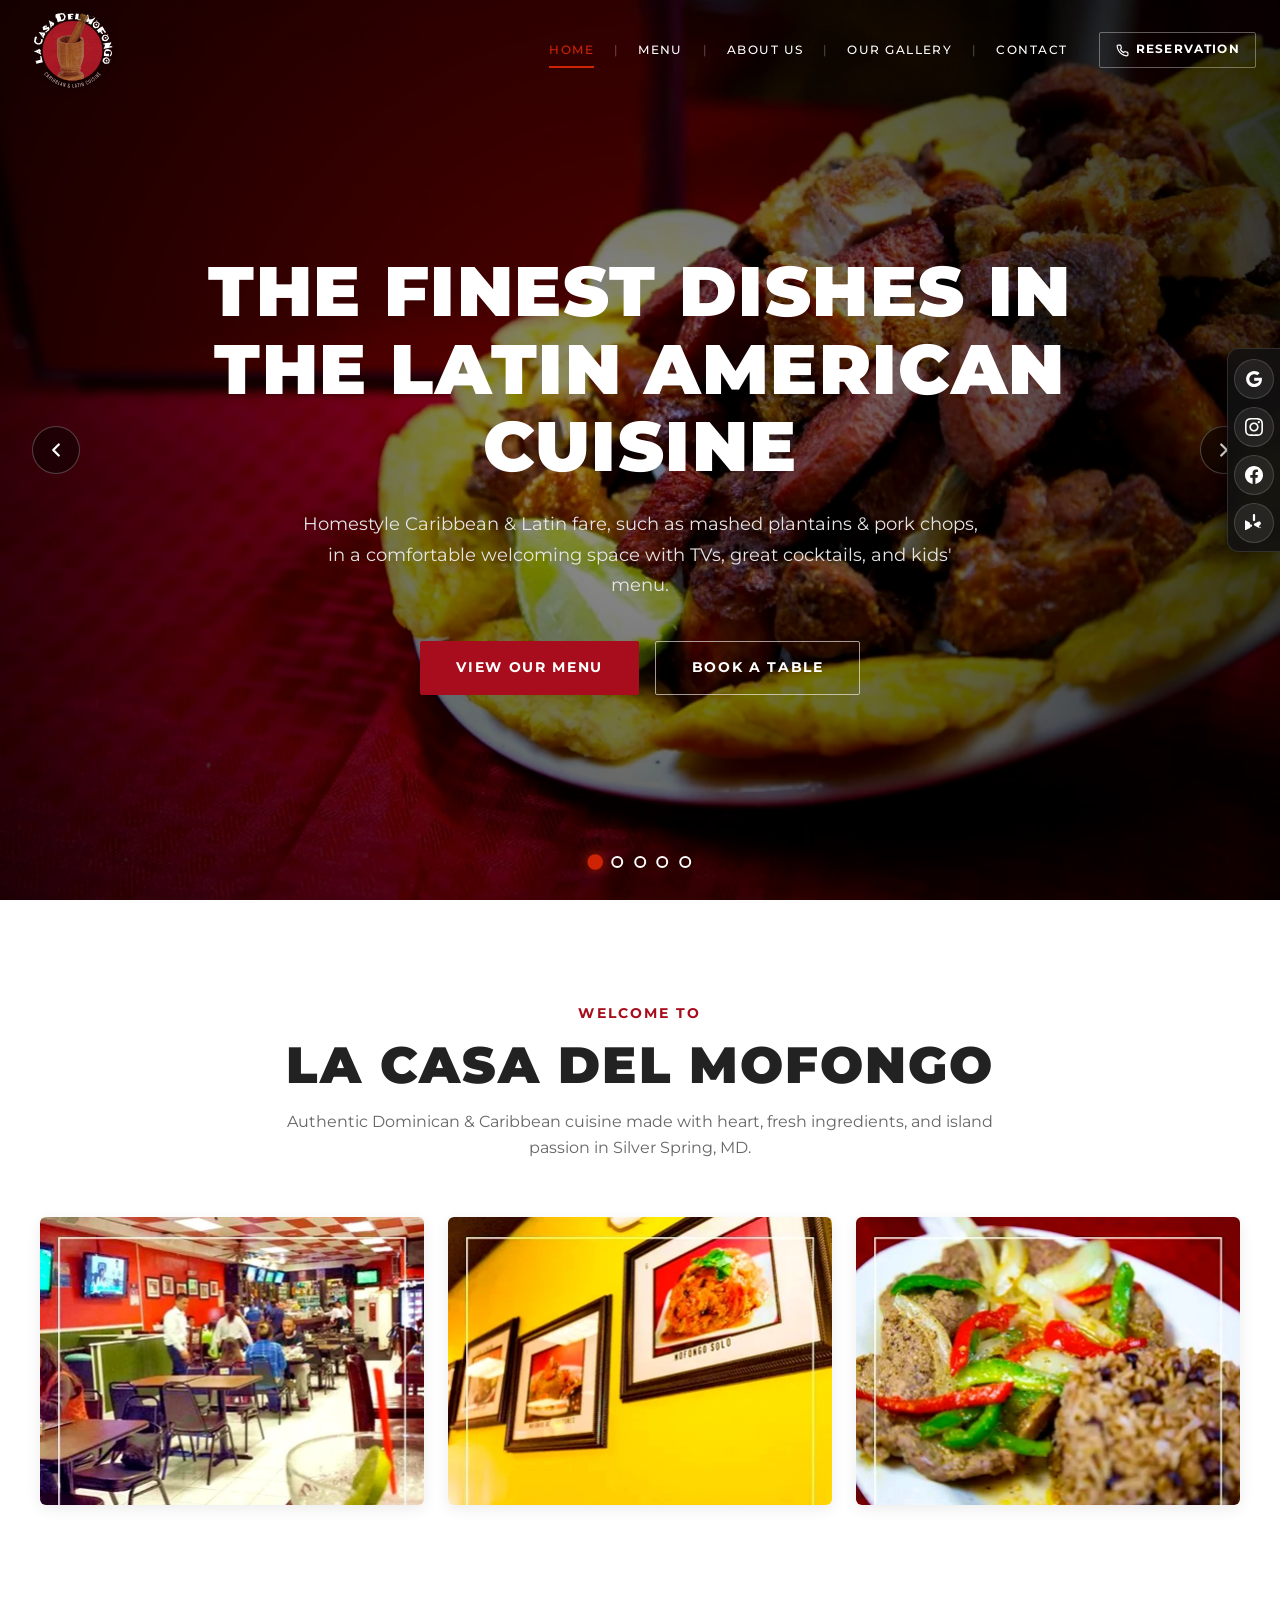
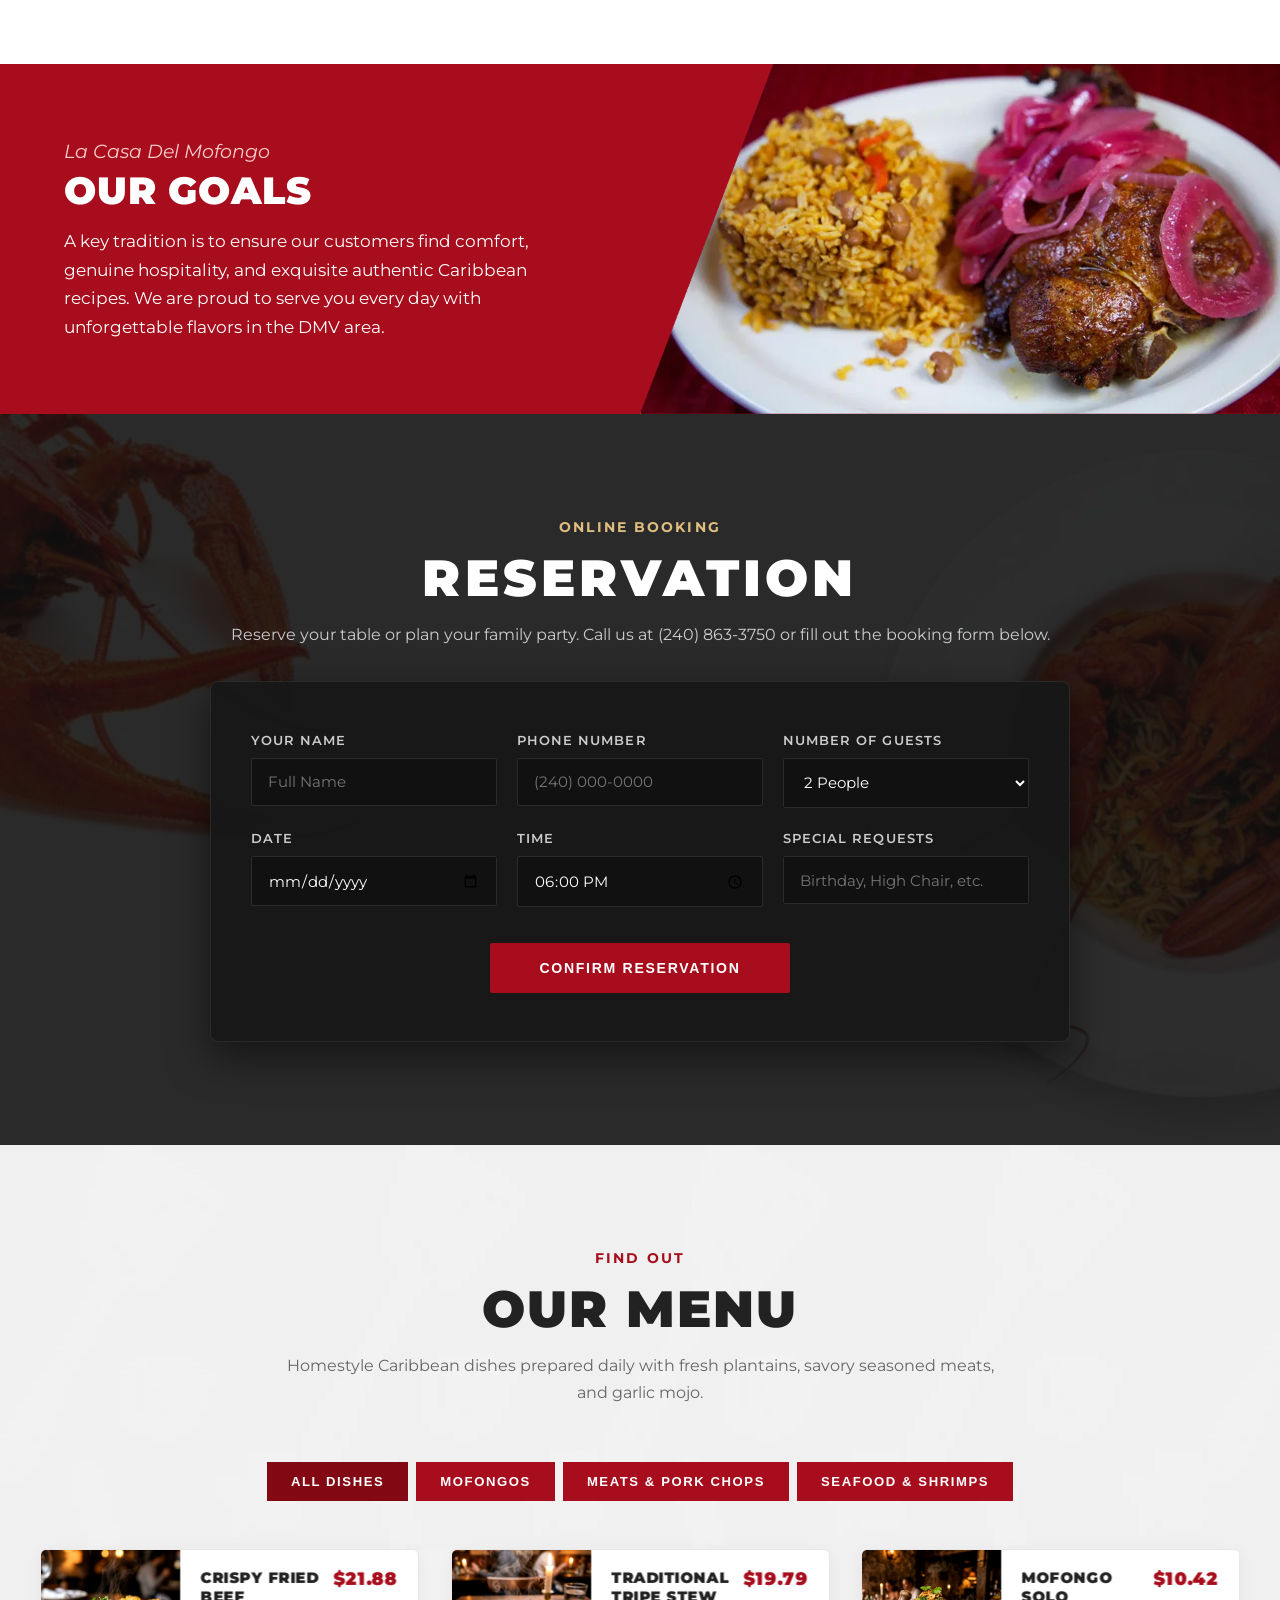
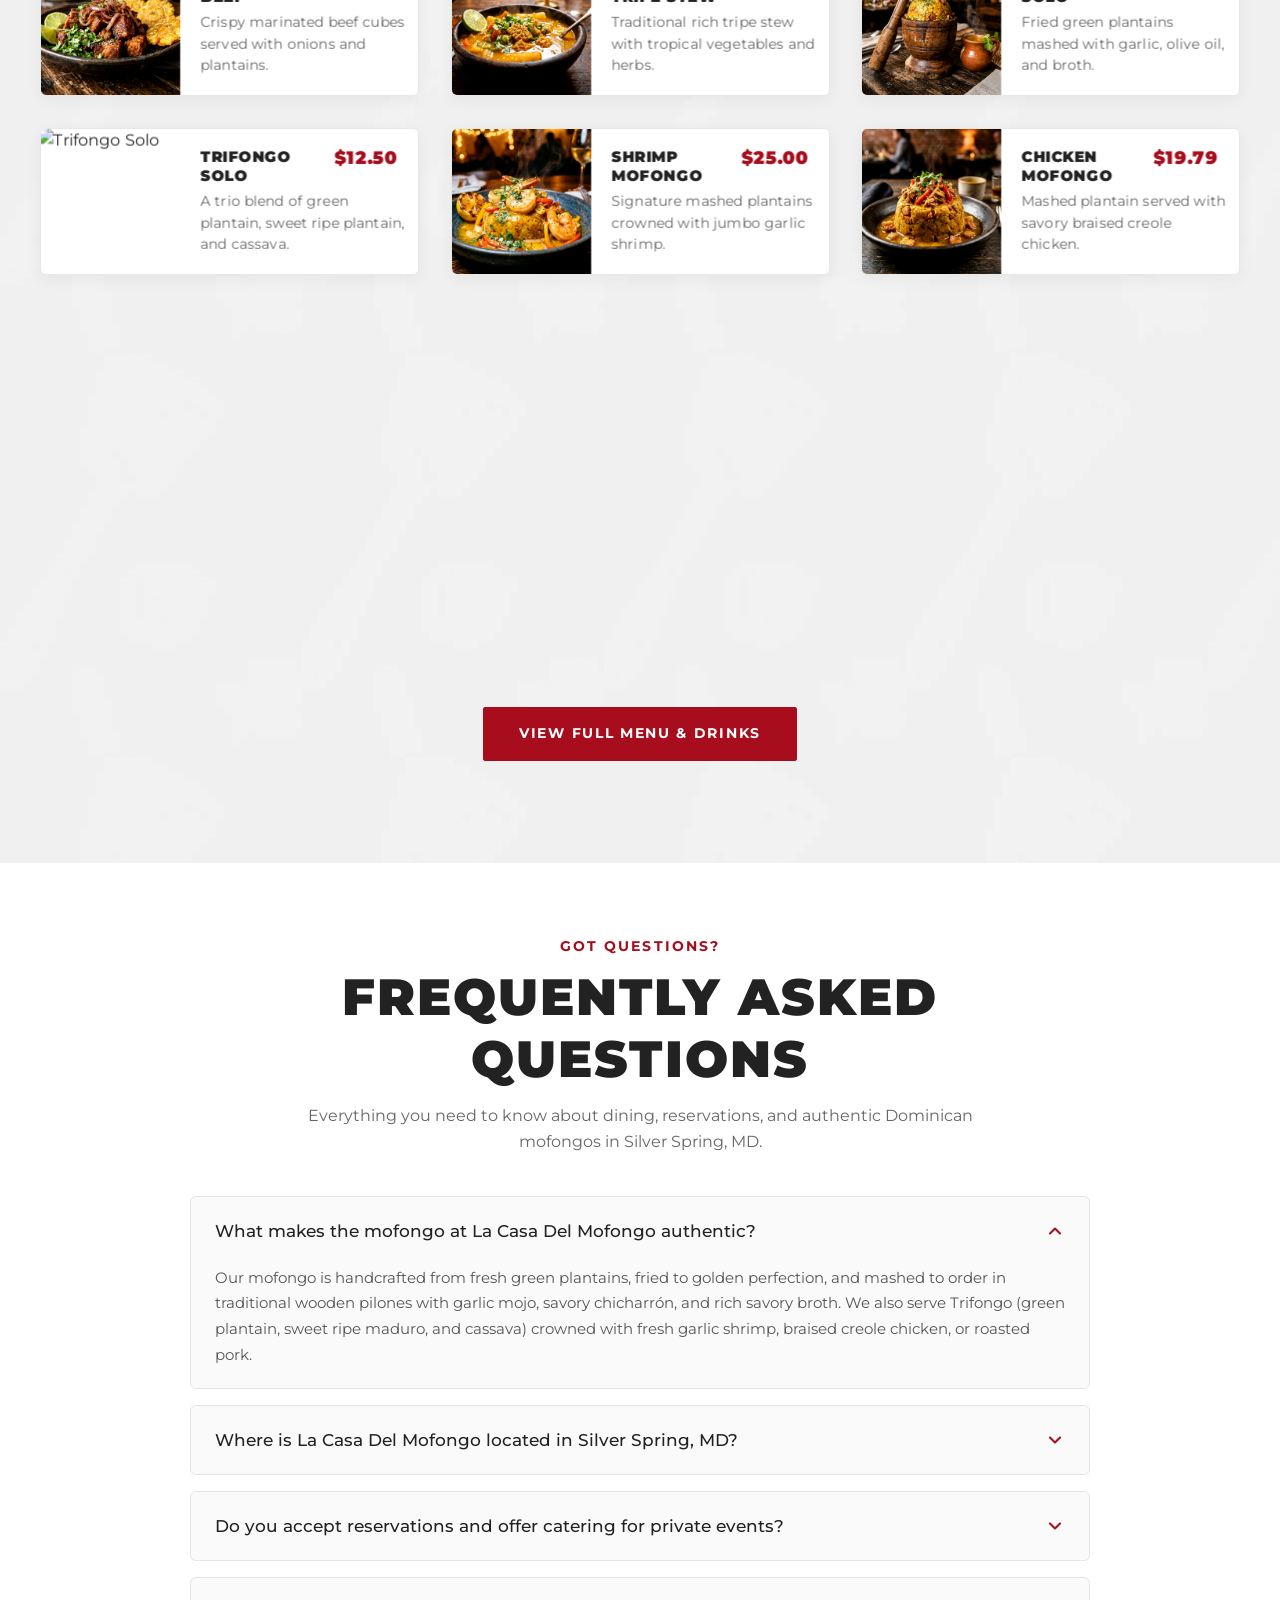
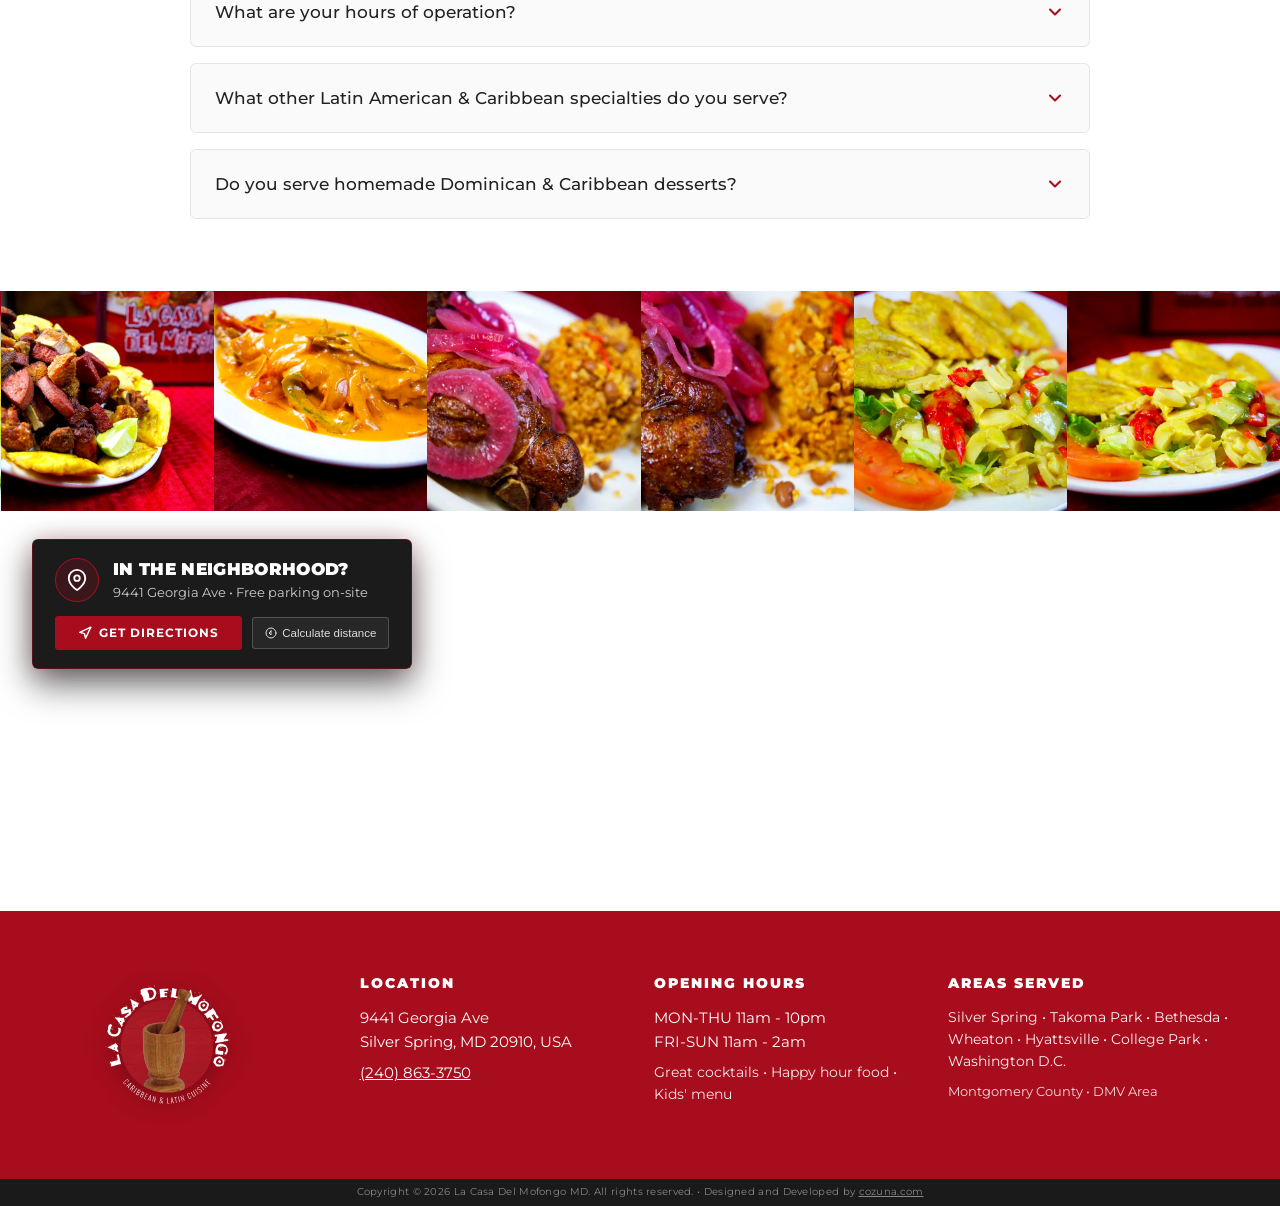
==== index.html @ 6bb3aa10 "feat(forms): configure mofongomd@gmail.com securely on serverless backend without exposing in public" ====
<!DOCTYPE html>
<html lang="en">
<head>
  <meta charset="UTF-8">
  <meta name="viewport" content="width=device-width, initial-scale=1.0">
  <title>La Casa Del Mofongo | Authentic Dominican Food in Silver Spring MD</title>
  <meta name="description" content="Savor authentic Dominican mofongos, savory meats, and tropical cocktails at La Casa Del Mofongo in Silver Spring, MD. Call (240) 863-3750 for reservations & takeout!">
    <link rel="alternate" hreflang="en" href="https://lacasadelmofongomd.net/">
  <link rel="alternate" hreflang="es" href="https://lacasadelmofongomd.net/es/index.html">
  <link rel="alternate" hreflang="x-default" href="https://lacasadelmofongomd.net/">
  <link rel="canonical" href="https://lacasadelmofongomd.net/">

  <!-- Open Graph / Social -->
  <meta property="og:type" content="restaurant">
  <meta property="og:url" content="https://lacasadelmofongomd.net/">
  <meta property="og:title" content="La Casa Del Mofongo | Authentic Dominican Food in Silver Spring MD">
  <meta property="og:description" content="Experience homestyle Caribbean & Dominican cuisine in Silver Spring, MD. Handcrafted mofongos, happy hour drinks, and family platters.">
  <meta property="og:image" content="https://lacasadelmofongomd.net/assets/images/og-logo.jpg?v=2">
  <meta property="og:image:width" content="1200">
  <meta property="og:image:height" content="630">
  <meta property="og:image:alt" content="La Casa Del Mofongo Logo">
  <meta property="og:locale" content="en_US">

  <!-- Twitter Card -->
  <meta name="twitter:card" content="summary_large_image">
  <meta name="twitter:title" content="La Casa Del Mofongo | Silver Spring MD">
  <meta name="twitter:description" content="Authentic Dominican mofongo, Caribbean recipes, and tropical cocktails in Silver Spring, Maryland.">
  <meta name="twitter:image" content="https://lacasadelmofongomd.net/assets/images/og-logo.jpg?v=2">

  <!-- Structured Data JSON-LD (AEO & Local Schema) -->
  <script type="application/ld+json">
  {
    "@context": "https://schema.org",
    "@type": ["Restaurant", "FoodEstablishment"],
    "@id": "https://lacasadelmofongomd.net/#restaurant",
    "name": "La Casa Del Mofongo",
    "alternateName": "La Casa Del Mofongo MD",
    "url": "https://lacasadelmofongomd.net",
    "logo": "https://lacasadelmofongomd.net/assets/images/logo.svg",
    "image": [
      "https://lacasadelmofongomd.net/assets/images/MainPlato.webp?v=6",
      "https://lacasadelmofongomd.net/assets/images/Plato3.webp?v=6"
    ],
    "description": "Authentic Dominican, Caribbean, and Salvadoran restaurant in Silver Spring, MD. Famous for handcrafted mofongos, trifongo, roasted meats, seafood, and tropical cocktails.",
    "servesCuisine": [
      "Dominican",
      "Caribbean",
      "Latin American",
      "Salvadoran"
    ],
    "priceRange": "$$",
    "telephone": "+1-240-863-3750",
    "address": {
      "@type": "PostalAddress",
      "streetAddress": "9441 Georgia Ave",
      "addressLocality": "Silver Spring",
      "addressRegion": "MD",
      "postalCode": "20910",
      "addressCountry": "US"
    },
    "geo": {
      "@type": "GeoCoordinates",
      "latitude": 39.0095285,
      "longitude": -77.0402504
    },
    "hasMap": "https://maps.google.com/?q=9441+Georgia+Ave+Silver+Spring+MD+20910",
    "menu": "https://lacasadelmofongomd.net/menu.html",
    "sameAs": [
      "https://maps.google.com/?cid=12792611894982025178",
      "https://www.google.com/maps/place/La+Casa+Del+Mofongo/@39.0095285,-77.0402504,17z",
      "https://www.yelp.com/biz/la-casa-del-mofongo-silver-spring",
      "https://www.facebook.com/lacasadelmofongomd",
      "https://www.instagram.com/lacasadelmofongomd"
    ],
    "acceptsReservations": "True",
    "areaServed": ["Silver Spring", "Takoma Park", "Bethesda", "Wheaton", "Hyattsville", "College Park", "Washington D.C.", "Montgomery County"],
    "openingHoursSpecification": [
      {
        "@type": "OpeningHoursSpecification",
        "dayOfWeek": ["Monday", "Tuesday", "Wednesday", "Thursday"],
        "opens": "11:00",
        "closes": "22:00"
      },
      {
        "@type": "OpeningHoursSpecification",
        "dayOfWeek": ["Friday", "Saturday", "Sunday"],
        "opens": "11:00",
        "closes": "02:00"
      }
    ]
  }
  </script>

  <!-- FAQPage Schema for Answer Engine Optimization (Google AI & Voice Search) -->
  <script type="application/ld+json">
  {
    "@context": "https://schema.org",
    "@type": "FAQPage",
    "mainEntity": [
      {
        "@type": "Question",
        "name": "What makes the mofongo at La Casa Del Mofongo authentic?",
        "acceptedAnswer": {
          "@type": "Answer",
          "text": "Our mofongo is handcrafted from fresh green plantains, fried to golden perfection, and mashed to order in traditional wooden pilones with garlic mojo, savory chicharrón, and rich savory broth. We also serve Trifongo (green plantain, sweet ripe maduro, and cassava) crowned with fresh garlic shrimp, braised creole chicken, or roasted pork."
        }
      },
      {
        "@type": "Question",
        "name": "Where is La Casa Del Mofongo located in Silver Spring, MD?",
        "acceptedAnswer": {
          "@type": "Answer",
          "text": "We are conveniently located at 9441 Georgia Ave, Silver Spring, MD 20910, easily accessible from the Capital Beltway (I-495), Downtown Silver Spring, Wheaton, and Washington D.C. Free customer parking is available."
        }
      },
      {
        "@type": "Question",
        "name": "Do you accept reservations and offer catering for private events?",
        "acceptedAnswer": {
          "@type": "Answer",
          "text": "Yes! We welcome table reservations, walk-ins, birthday celebrations, and family gatherings. For parties of 5 or more or birthday combo packages, call us directly at (240) 863-3750. We also provide full party platters and catering across Montgomery County and the DMV area."
        }
      },
      {
        "@type": "Question",
        "name": "What are your hours of operation?",
        "acceptedAnswer": {
          "@type": "Answer",
          "text": "We are open 7 days a week: Monday through Thursday from 11:00 am to 10:00 pm, and Friday through Sunday from 11:00 am to 2:00 am with late-night food, Caribbean cocktails, and sports entertainment."
        }
      },
      {
        "@type": "Question",
        "name": "What other Latin American & Caribbean specialties do you serve?",
        "acceptedAnswer": {
          "@type": "Answer",
          "text": "Beyond our signature mofongos, our kitchen prepares authentic Dominican sancocho, hearty sopa de mondongo, carne de res frita, chicharrón de cerdo, bistec encebollado, whole fried red snapper, and savory Salvadoran dishes, paired with ice-cold Presidente beer and tropical cocktails."
        }
      },
      {
        "@type": "Question",
        "name": "Do you serve homemade Dominican & Caribbean desserts?",
        "acceptedAnswer": {
          "@type": "Answer",
          "text": "Yes! We feature homemade traditional Caribbean sweets freshly prepared in-house, including creamy Flan de Queso ($8.33), classic Flan Tradicional with golden caramel ($7.29), decadent Tres Leches cake soaked in three milks ($7.29), and authentic Bizcocho Dominicano filled with pineapple and frosted with sweet suspiro ($7.29)."
        }
      }
    ]
  }
  </script>

  <!-- Google Fonts (Playfair Display & Inter) -->
  <link rel="preconnect" href="https://fonts.googleapis.com">
  <link rel="preconnect" href="https://fonts.gstatic.com" crossorigin>
  <link href="https://fonts.googleapis.com/css2?family=Montserrat:ital,wght@0,300;0,400;0,500;0,600;0,700;0,800;0,900;1,300;1,400;1,700&display=swap" rel="stylesheet">

  <link rel="stylesheet" href="css/styles.css?v=9.1">
  <!-- Favicon -->
  <link rel=icon type=image/x-icon href=favicon.ico>
  <link rel=icon type=image/png sizes=32x32 href=favicon-32x32.png>
  <link rel=icon type=image/png sizes=192x192 href=favicon-192x192.png>
  <link rel=apple-touch-icon sizes=180x180 href=apple-touch-icon.png>
  <script src="js/lang-detect.js"></script>
  <link rel="preload" as="image" href="assets/images/silder2.webp?v=6" fetchpriority="high">
  <link rel="manifest" href="/manifest.json">
  <meta name="apple-mobile-web-app-capable" content="yes">
  <meta name="apple-mobile-web-app-status-bar-style" content="black-translucent">
  <meta name="apple-mobile-web-app-title" content="Casa Mofongo">
  <meta name="theme-color" content="#a70d1c">
</head>
<body>

  <!-- Shared Header -->
  <div id="header-placeholder"></div>

  <!-- Hero Slider / Banner Section -->
  <section class="home-hero" id="home-hero-slider">
    <!-- Slides Background Container -->
    <div class="hero-slides-wrapper">
      <div class="hero-slide active" style="background-image: url('assets/images/silder2.webp?v=6');" data-index="0"></div>
      <div class="hero-slide" style="background-image: url('assets/images/Plato2.webp?v=6');" data-index="1"></div>
      <div class="hero-slide" style="background-image: url('assets/images/Plato10.webp?v=6');" data-index="2"></div>
      <div class="hero-slide" style="background-image: url('assets/images/Plato3.webp?v=6');" data-index="3"></div>
      <div class="hero-slide" style="background-image: url('assets/images/Plato4.webp?v=6');" data-index="4"></div>
    </div>

    <!-- Slider Navigation Arrows -->
    <button class="hero-slider-arrow prev" id="hero-slider-prev" aria-label="Previous Slide">
      <svg width="22" height="22" viewBox="0 0 24 24" fill="none" stroke="currentColor" stroke-width="2.5" stroke-linecap="round" stroke-linejoin="round">
        <polyline points="15 18 9 12 15 6"></polyline>
      </svg>
    </button>
    <button class="hero-slider-arrow next" id="hero-slider-next" aria-label="Next Slide">
      <svg width="22" height="22" viewBox="0 0 24 24" fill="none" stroke="currentColor" stroke-width="2.5" stroke-linecap="round" stroke-linejoin="round">
        <polyline points="9 18 15 12 9 6"></polyline>
      </svg>
    </button>

    <!-- Slider Pagination Dots -->
    <div class="hero-slider-dots" id="hero-slider-dots">
      <button class="dot active" data-slide="0" aria-label="Slide 1"></button>
      <button class="dot" data-slide="1" aria-label="Slide 2"></button>
      <button class="dot" data-slide="2" aria-label="Slide 3"></button>
      <button class="dot" data-slide="3" aria-label="Slide 4"></button>
      <button class="dot" data-slide="4" aria-label="Slide 5"></button>
    </div>

    <div class="home-hero-content">
      <h1 class="home-hero-title">The Finest Dishes in the Latin American Cuisine</h1>
      <p class="home-hero-desc">
        Homestyle Caribbean &amp; Latin fare, such as mashed plantains &amp; pork chops, in a comfortable welcoming space with TVs, great cocktails, and kids' menu.
      </p>
      <div class="hero-btn-group">
        <a href="menu.html" class="btn-primary">View Our Menu</a>
        <a href="#book-table" class="btn-outline">Book A Table</a>
      </div>
    </div>
  </section>

  <!-- Welcome Story Section -->
  <section class="section" style="background-color: #ffffff;">
    <div class="section-container">
      <div class="section-header">
        <span class="section-sub">Welcome to</span>
        <h2 class="section-title">La Casa Del Mofongo</h2>
        <p class="section-desc">Authentic Dominican &amp; Caribbean cuisine made with heart, fresh ingredients, and island passion in Silver Spring, MD.</p>
      </div>

      <!-- 3 Photos Strip (from image 4) -->
      <div class="responsive-tri-grid" style="margin-bottom: 3.5rem;">
        <div class="gallery-item" style="border-radius: 6px; overflow: hidden; aspect-ratio: 4/3;">
          <img src="assets/images/inside3.webp?v=6" alt="Dining Room Atmosphere">
        </div>
        <div class="gallery-item" style="border-radius: 6px; overflow: hidden; aspect-ratio: 4/3;">
          <img src="assets/images/inside2.webp?v=6" alt="Restaurant Interior Decor">
        </div>
        <div class="gallery-item" style="border-radius: 6px; overflow: hidden; aspect-ratio: 4/3;">
          <img src="assets/images/inside4.webp?v=6" alt="Dominican Bistec Encebollado with Moro and Peppers">
        </div>
      </div>
    </div>
  </section>

  <!-- Red Goals Banner (from screenshot 4) -->
  <section class="red-banner-bar goals-banner-bar">
    <div class="goals-banner-container">
      <div class="responsive-goals-grid">
        <div class="goals-text-col" style="color: #ffffff;">
          <span style="font-family: var(--font-serif); font-style: italic; font-size: 1.2rem; color: #ffcccc;">La Casa Del Mofongo</span>
          <h3 style="font-size: 2.4rem; text-transform: uppercase; margin-bottom: 0.85rem; color: #ffffff;">Our Goals</h3>
          <p style="color: #ffffff; font-size: 1.05rem; line-height: 1.7;">
            A key tradition is to ensure our customers find comfort, genuine hospitality, and exquisite authentic Caribbean recipes. We are proud to serve you every day with unforgettable flavors in the DMV area.
          </p>
        </div>
        <div class="goals-dish-col">
          <img src="assets/images/goals-dish.webp?v=7" alt="Authentic Caribbean Dish with Rice and Sautéed Onions" class="goals-dish-flush-img">
        </div>
      </div>
    </div>
  </section>

  <!-- Online Booking Reservation Section -->
  <section class="section reservation-section" id="book-table">
    <div class="reservation-container">
      <span class="section-sub" style="color: var(--color-accent-light);">Online booking</span>
      <h2 class="section-title" style="color: #ffffff; letter-spacing: 0.08em;">RESERVATION</h2>
      <p style="color: #cccccc;">Reserve your table or plan your family party. Call us at (240) 863-3750 or fill out the booking form below.</p>

      <div class="reservation-box">
        <form class="reservation-form" data-ajax-form>
          <div class="form-group">
            <label for="res-name">Your Name</label>
            <input type="text" id="res-name" class="form-input" placeholder="Full Name" required>
          </div>
          <div class="form-group">
            <label for="res-phone">Phone Number</label>
            <input type="tel" id="res-phone" class="form-input" placeholder="(240) 000-0000" required>
          </div>
          <div class="form-group">
            <label for="res-guests">Number of Guests</label>
            <select id="res-guests" class="form-input" style="background-color: #111;">
              <option value="1">1 Person</option>
              <option value="2" selected>2 People</option>
              <option value="4">4 People</option>
              <option value="6">6 People</option>
              <option value="8+">8+ People</option>
            </select>
          </div>
          <div class="form-group">
            <label for="res-date">Date</label>
            <input type="date" id="res-date" class="form-input" required>
          </div>
          <div class="form-group">
            <label for="res-time">Time</label>
            <input type="time" id="res-time" class="form-input" value="18:00" required>
          </div>
          <div class="form-group">
            <label for="res-requests">Special Requests</label>
            <input type="text" id="res-requests" class="form-input" placeholder="Birthday, High Chair, etc.">
          </div>
          <div class="form-group form-full" style="text-align: center; margin-top: 1rem;">
            <button type="submit" class="btn-primary" style="padding: 1rem 3rem;">Confirm Reservation</button>
            <div class="form-success-msg" style="display: none; margin-top: 1rem; color: #34d399; font-weight: 600;">
              Thank you! Your table request has been received. We will call you to confirm.
            </div>
          </div>
        </form>
      </div>
    </div>
  </section>

  <!-- Featured Menu Section (Grand Restaurant Style Tabs & Cards) -->
  <section class="section" style="position: relative; background: url('assets/images/Onepage-background-services-1.webp?v=6') repeat;">
    <div style="position: absolute; inset: 0; background-color: rgba(255, 255, 255, 0.94); z-index: 1;"></div>
    <div class="section-container" style="position: relative; z-index: 2;">
      <div class="section-header">
        <span class="section-sub">Find out</span>
        <h2 class="section-title">Our Menu</h2>
        <p class="section-desc">Homestyle Caribbean dishes prepared daily with fresh plantains, savory seasoned meats, and garlic mojo.</p>
      </div>

      <!-- Menu Tabs -->
      <div class="menu-tabs">
        <button class="menu-tab-btn active" onclick="filterMenu('all')">All Dishes</button>
        <button class="menu-tab-btn" onclick="filterMenu('mofongo')">Mofongos</button>
        <button class="menu-tab-btn" onclick="filterMenu('meats')">Meats &amp; Pork Chops</button>
        <button class="menu-tab-btn" onclick="filterMenu('seafood')">Seafood &amp; Shrimps</button>
      </div>

      <!-- Menu Cards Grid (From Images 3 & 4) -->
      <div class="menu-grid" id="menu-items-grid">
        <!-- 1. Carne de Res Frita -->
        <div class="menu-card" data-category="meats">
          <img src="assets/images/Carne-de-Res-Frita.webp?v=6" alt="Carne de Res Frita" class="menu-card-img">
          <div class="menu-card-body">
            <div class="menu-card-header">
              <h4 class="menu-card-title">Crispy Fried Beef</h4>
              <span class="menu-card-price">$21.88</span>
            </div>
            <p class="menu-card-desc">Crispy marinated beef cubes served with onions and plantains.</p>
          </div>
        </div>

        <!-- 2. Sopa de Mondongo -->
        <div class="menu-card" data-category="meats">
          <img src="assets/images/Mondongo-Stew.webp?v=6" alt="Mondongo Stew" class="menu-card-img">
          <div class="menu-card-body">
            <div class="menu-card-header">
              <h4 class="menu-card-title">Traditional Tripe Stew</h4>
              <span class="menu-card-price">$19.79</span>
            </div>
            <p class="menu-card-desc">Traditional rich tripe stew with tropical vegetables and herbs.</p>
          </div>
        </div>

        <!-- 3. Mofongo Solo -->
        <div class="menu-card" data-category="mofongo">
          <img src="assets/images/Mofongo-Solo.webp?v=6" alt="Mofongo Solo" class="menu-card-img">
          <div class="menu-card-body">
            <div class="menu-card-header">
              <h4 class="menu-card-title">Mofongo Solo</h4>
              <span class="menu-card-price">$10.42</span>
            </div>
            <p class="menu-card-desc">Fried green plantains mashed with garlic, olive oil, and broth.</p>
          </div>
        </div>

        <!-- 4. Trifongo Solo -->
        <div class="menu-card" data-category="mofongo">
          <img src="assets/images/Trifongo-Sólo.webp?v=3" alt="Trifongo Solo" class="menu-card-img">
          <div class="menu-card-body">
            <div class="menu-card-header">
              <h4 class="menu-card-title">Trifongo Solo</h4>
              <span class="menu-card-price">$12.50</span>
            </div>
            <p class="menu-card-desc">A trio blend of green plantain, sweet ripe plantain, and cassava.</p>
          </div>
        </div>

        <!-- 5. Mofongo Camarones -->
        <div class="menu-card" data-category="mofongo seafood">
          <img src="assets/images/Shrimp.webp?v=6" alt="Mofongo Camarones" class="menu-card-img">
          <div class="menu-card-body">
            <div class="menu-card-header">
              <h4 class="menu-card-title">Shrimp Mofongo</h4>
              <span class="menu-card-price">$25.00</span>
            </div>
            <p class="menu-card-desc">Signature mashed plantains crowned with jumbo garlic shrimp.</p>
          </div>
        </div>

        <!-- 6. Mofongo de Pollo -->
        <div class="menu-card" data-category="mofongo meats">
          <img src="assets/images/Mofongo-de-Pollo.webp?v=6" alt="Mofongo de Pollo" class="menu-card-img">
          <div class="menu-card-body">
            <div class="menu-card-header">
              <h4 class="menu-card-title">Chicken Mofongo</h4>
              <span class="menu-card-price">$19.79</span>
            </div>
            <p class="menu-card-desc">Mashed plantain served with savory braised creole chicken.</p>
          </div>
        </div>

        <!-- 7. Chicharrón de Cerdo -->
        <div class="menu-card" data-category="meats">
          <img src="assets/images/Plato15.webp?v=6" alt="Chicharrón de Cerdo" class="menu-card-img">
          <div class="menu-card-body">
            <div class="menu-card-header">
              <h4 class="menu-card-title">Crispy Pork Cracklings</h4>
              <span class="menu-card-price">$19.79</span>
            </div>
            <p class="menu-card-desc">Deep-fried crisp pork chunks with tostones and lime.</p>
          </div>
        </div>

        <!-- 8. Masita de Cerdo -->
        <div class="menu-card" data-category="meats">
          <img src="assets/images/Masita-de-Cerdo.webp?v=6" alt="Masita de Cerdo" class="menu-card-img">
          <div class="menu-card-body">
            <div class="menu-card-header">
              <h4 class="menu-card-title">Fried Pork Chunks</h4>
              <span class="menu-card-price">$19.79</span>
            </div>
            <p class="menu-card-desc">Tender fried pork shoulder morsels seasoned with garlic.</p>
          </div>
        </div>

        <!-- 9. Chuleta Ahumada -->
        <div class="menu-card" data-category="meats">
          <img src="assets/images/Chuleta-Ahumada.webp?v=6" alt="Chuleta Ahumada" class="menu-card-img">
          <div class="menu-card-body">
            <div class="menu-card-header">
              <h4 class="menu-card-title">Smoked Pork Chops</h4>
              <span class="menu-card-price">$19.79</span>
            </div>
            <p class="menu-card-desc">Smoked seasoned pork chops grilled to savory perfection.</p>
          </div>
        </div>

        <!-- 10. Longaniza Dominicana -->
        <div class="menu-card" data-category="meats">
          <img src="assets/images/Plato14.webp?v=6" alt="Longaniza con Tostones" class="menu-card-img">
          <div class="menu-card-body">
            <div class="menu-card-header">
              <h4 class="menu-card-title">Artisanal Dominican Sausage</h4>
              <span class="menu-card-price">$18.75</span>
            </div>
            <p class="menu-card-desc">Artisanal Caribbean pork sausage served with fried plantains.</p>
          </div>
        </div>

        <!-- 11. Red Snapper / Chillo Frito -->
        <div class="menu-card" data-category="seafood">
          <img src="assets/images/Red-Snapper.webp?v=6" alt="Red Snapper" class="menu-card-img">
          <div class="menu-card-body">
            <div class="menu-card-header">
              <h4 class="menu-card-title">Whole Red Snapper</h4>
              <span class="menu-card-price">$26.04</span>
            </div>
            <p class="menu-card-desc">Whole fried red snapper served with house salad and tostones.</p>
          </div>
        </div>

        <!-- 12. Filete de Salmón -->
        <div class="menu-card" data-category="seafood">
          <img src="assets/images/Salmon-cinematic.webp?v=6" alt="Filete de Salmón" class="menu-card-img">
          <div class="menu-card-body">
            <div class="menu-card-header">
              <h4 class="menu-card-title">Atlantic Salmon Fillet</h4>
              <span class="menu-card-price">$23.96</span>
            </div>
            <p class="menu-card-desc">Pan-seared Atlantic salmon fillet with garlic butter sauce.</p>
          </div>
        </div>
      </div>

      <div style="text-align: center; margin-top: 3.5rem;">
        <a href="menu.html" class="btn-primary">View Full Menu &amp; Drinks</a>
      </div>
    </div>
  </section>

  <!-- FAQ Section with AEO & Local Search Optimization -->
  <section class="faq-section" id="faq">
    <div class="faq-container">
      <div class="section-header" style="margin-bottom: 2rem;">
        <span class="section-sub">Got Questions?</span>
        <h2 class="section-title">Frequently Asked Questions</h2>
        <p class="section-desc">Everything you need to know about dining, reservations, and authentic Dominican mofongos in Silver Spring, MD.</p>
      </div>

      <div class="faq-list">
        <!-- Question 1 -->
        <div class="faq-item active">
          <button class="faq-question" aria-expanded="true">
            <span>What makes the mofongo at La Casa Del Mofongo authentic?</span>
            <svg width="20" height="20" viewBox="0 0 24 24" fill="none" stroke="currentColor" stroke-width="2.5" stroke-linecap="round" stroke-linejoin="round">
              <polyline points="6 9 12 15 18 9"></polyline>
            </svg>
          </button>
          <div class="faq-answer">
            Our mofongo is handcrafted from fresh green plantains, fried to golden perfection, and mashed to order in traditional wooden pilones with garlic mojo, savory chicharrón, and rich savory broth. We also serve Trifongo (green plantain, sweet ripe maduro, and cassava) crowned with fresh garlic shrimp, braised creole chicken, or roasted pork.
          </div>
        </div>

        <!-- Question 2 -->
        <div class="faq-item">
          <button class="faq-question" aria-expanded="false">
            <span>Where is La Casa Del Mofongo located in Silver Spring, MD?</span>
            <svg width="20" height="20" viewBox="0 0 24 24" fill="none" stroke="currentColor" stroke-width="2.5" stroke-linecap="round" stroke-linejoin="round">
              <polyline points="6 9 12 15 18 9"></polyline>
            </svg>
          </button>
          <div class="faq-answer">
            We are conveniently located at <strong>9441 Georgia Ave, Silver Spring, MD 20910</strong>, easily accessible from the Capital Beltway (I-495), Downtown Silver Spring, Wheaton, and Washington D.C. Free customer parking is available.
          </div>
        </div>

        <!-- Question 3 -->
        <div class="faq-item">
          <button class="faq-question" aria-expanded="false">
            <span>Do you accept reservations and offer catering for private events?</span>
            <svg width="20" height="20" viewBox="0 0 24 24" fill="none" stroke="currentColor" stroke-width="2.5" stroke-linecap="round" stroke-linejoin="round">
              <polyline points="6 9 12 15 18 9"></polyline>
            </svg>
          </button>
          <div class="faq-answer">
            Yes! We welcome table reservations, walk-ins, birthday celebrations, and family gatherings. For parties of 5 or more or birthday combo packages, call us directly at <a href="tel:+12408633750" style="color: var(--color-primary); font-weight: 700;">(240) 863-3750</a>. We also provide full party platters and catering across Montgomery County and the DMV area.
          </div>
        </div>

        <!-- Question 4 -->
        <div class="faq-item">
          <button class="faq-question" aria-expanded="false">
            <span>What are your hours of operation?</span>
            <svg width="20" height="20" viewBox="0 0 24 24" fill="none" stroke="currentColor" stroke-width="2.5" stroke-linecap="round" stroke-linejoin="round">
              <polyline points="6 9 12 15 18 9"></polyline>
            </svg>
          </button>
          <div class="faq-answer">
            We are open 7 days a week: Monday through Thursday from 11:00 am to 10:00 pm, and Friday through Sunday from 11:00 am to 2:00 am with late-night food, Caribbean cocktails, and sports entertainment.
          </div>
        </div>

        <!-- Question 5 -->
        <div class="faq-item">
          <button class="faq-question" aria-expanded="false">
            <span>What other Latin American &amp; Caribbean specialties do you serve?</span>
            <svg width="20" height="20" viewBox="0 0 24 24" fill="none" stroke="currentColor" stroke-width="2.5" stroke-linecap="round" stroke-linejoin="round">
              <polyline points="6 9 12 15 18 9"></polyline>
            </svg>
          </button>
          <div class="faq-answer">
            Beyond our signature mofongos, our kitchen prepares authentic Dominican sancocho, hearty sopa de mondongo, carne de res frita, chicharrón de cerdo, bistec encebollado, whole fried red snapper, and savory Salvadoran dishes, paired with ice-cold Presidente beer and tropical cocktails.
          </div>
        </div>

        <!-- Question 6: Desserts -->
        <div class="faq-item">
          <button class="faq-question" aria-expanded="false">
            <span>Do you serve homemade Dominican &amp; Caribbean desserts?</span>
            <svg width="20" height="20" viewBox="0 0 24 24" fill="none" stroke="currentColor" stroke-width="2.5" stroke-linecap="round" stroke-linejoin="round">
              <polyline points="6 9 12 15 18 9"></polyline>
            </svg>
          </button>
          <div class="faq-answer">
            Yes! We feature homemade traditional Caribbean sweets freshly prepared in-house, including creamy Flan de Queso ($8.33), classic Flan Tradicional with golden caramel ($7.29), decadent Tres Leches cake soaked in three milks ($7.29), and authentic Bizcocho Dominicano filled with pineapple and frosted with sweet suspiro ($7.29).
          </div>
        </div>
      </div>
    </div>
  </section>

  <!-- Dishes Showcase Continuous Carousel / Marquee -->
  <section class="dishes-carousel-section" aria-label="Authentic Dishes Carousel">
    <div class="dishes-carousel-wrapper" id="dishes-carousel-track">
      <div class="dishes-carousel-slide"><img src="assets/images/Plato1.webp?v=6" alt="Picadera Dominicana"></div>
      <div class="dishes-carousel-slide"><img src="assets/images/Plato11.webp?v=6" alt="Pollo Guisado Criollo"></div>
      <div class="dishes-carousel-slide"><img src="assets/images/Plato12.webp?v=6" alt="Carne de Res Guisada"></div>
      <div class="dishes-carousel-slide"><img src="assets/images/Plato18.webp?v=6" alt="Pescado Frito con Ensalada"></div>
      <div class="dishes-carousel-slide"><img src="assets/images/Plato19.webp?v=6" alt="Sopa Criolla Especial"></div>
      <div class="dishes-carousel-slide"><img src="assets/images/Plato20.webp?v=6" alt="Sopa de Pollo Casera"></div>
      <div class="dishes-carousel-slide"><img src="assets/images/Plato2.webp?v=6" alt="Chicharrón de Cerdo"></div>
      <div class="dishes-carousel-slide"><img src="assets/images/Plato3.webp?v=6" alt="Mofongo de Camarones"></div>
      <div class="dishes-carousel-slide"><img src="assets/images/Plato4.webp?v=6" alt="Masita de Cerdo Frita"></div>
      <div class="dishes-carousel-slide"><img src="assets/images/Plato7.webp?v=6" alt="Chuleta Ahumada a la Parrilla"></div>
      <div class="dishes-carousel-slide"><img src="assets/images/Plato9.webp?v=6" alt="Bistec Encebollado Criollo"></div>
      <div class="dishes-carousel-slide"><img src="assets/images/Plato10.webp?v=6" alt="Sopa de Mondongo Tradicional"></div>
    </div>
  </section>

  <!-- Interactive Google Map Section with Elegant Corner Brand Card -->
  <section class="map-container-wrapper">
    <div class="map-floating-card">
      <div class="map-card-logo">
        <img src="assets/images/logo.svg" alt="La Casa Del Mofongo Logo">
      </div>
      <div class="map-card-info">
        <h4>La Casa Del Mofongo</h4>
        <p>9441 Georgia Ave<br>Silver Spring, MD 20910</p>
        <a href="https://maps.google.com/?q=9441+Georgia+Ave+Silver+Spring+MD+20910+United+States" target="_blank" rel="noopener noreferrer" class="map-directions-btn">
          <svg width="12" height="12" viewBox="0 0 24 24" fill="none" stroke="currentColor" stroke-width="2.5" stroke-linecap="round" stroke-linejoin="round">
            <line x1="7" y1="17" x2="17" y2="7"></line>
            <polyline points="7 7 17 7 17 17"></polyline>
          </svg>
          <span>Get Directions</span>
        </a>
      </div>
    </div>
    <iframe
      title="La Casa Del Mofongo Map"
      src="https://maps.google.com/maps?ll=39.0095285,-77.0402504&t=&z=16&ie=UTF8&output=embed"
      width="100%"
      height="400"
      style="border:0;"
      allowfullscreen=""
      loading="lazy">
    </iframe>
  </section>

  <!-- Shared Footer -->
  <div id="footer-placeholder"></div>

  <!-- Shared Scripts -->
  <script src="js/cms.js?v=4.5"></script>
  <script src="js/components.js?v=9.2"></script>
  <script>
    // Live CMS Data binding for Index Menu

    function filterMenu(category) {
      const cards = document.querySelectorAll('#menu-items-grid .menu-card');
      const buttons = document.querySelectorAll('.menu-tab-btn');

      buttons.forEach(btn => btn.classList.remove('active'));
      event.target.classList.add('active');

      cards.forEach(card => {
        if (category === 'all' || card.getAttribute('data-category').includes(category)) {
          card.style.display = 'flex';
        } else {
          card.style.display = 'none';
        }
      });
    }
  </script>
</body>
</html>
---- css/styles.css ----
:root {
  /* Exact Branding Red extracted from original templates & screenshots */
  --color-primary: #a70d1c;        /* Official Brand Crimson Red (#a70d1c) */
  --color-primary-dark: #820914;   /* Deep Shade */
  --color-primary-light: #ce2305;  /* Vibrant Accent Red (#ce2305) */
  --color-accent: #cfa670;         /* Grand Restaurant Gold */
  --color-accent-light: #dfbe7f;
  --color-dark-bg: #111111;
  --color-dark-surface: #181818;
  --color-light-bg: #ffffff;
  --color-light-surface: #f9f9f9;
  --color-text-main: #222222;
  --color-text-muted: #666666;
  --color-text-light: #f5f5f5;
  --color-border: #e8e8e8;
  --color-border-dark: #2a2a2a;

  --font-display: 'Montserrat', sans-serif;
  --font-serif: 'Montserrat', sans-serif;
  --font-sans: 'Montserrat', sans-serif;
  --font-accent: 'Montserrat', sans-serif;
  --font-body: 'Montserrat', sans-serif;

  --transition-smooth: 0.25s cubic-bezier(0.4, 0, 0.2, 1);
  --shadow-sm: 0 4px 12px rgba(0,0,0,0.06);
  --shadow-md: 0 10px 25px -5px rgba(0,0,0,0.12);
  --shadow-lg: 0 20px 40px -10px rgba(0,0,0,0.22);
}

* {
  margin: 0;
  padding: 0;
  box-sizing: border-box;
}

html {
  scroll-behavior: smooth;
  font-size: 16px;
  -webkit-text-size-adjust: 100%;
  text-size-adjust: 100%;
}

body {
  font-family: var(--font-sans);
  font-weight: 400;
  color: var(--color-text-main);
  background-color: var(--color-light-bg);
  line-height: 1.65;
  overflow-x: hidden;
  -webkit-font-smoothing: antialiased;
  -moz-osx-font-smoothing: grayscale;
  text-rendering: optimizeLegibility;
}

h1, h2, h3, h4, h5, h6,
.h1, .h2, .h3, .h4, .h5, .h6,
.section-title,
.page-hero-title,
.home-hero-title,
.menu-card-title,
.classic-menu-col-title,
.story-content h2,
.footer-col h4,
.map-card-info h4,
.proximity-title {
  font-family: var(--font-display) !important;
  font-weight: 900 !important;
  text-transform: uppercase !important;
  line-height: 1.2;
  letter-spacing: 0.02em;
  -webkit-font-smoothing: antialiased;
}

p {
  font-family: var(--font-sans);
  font-weight: 400 !important;
  color: var(--color-text-muted);
}

a {
  color: inherit;
  text-decoration: none;
  transition: all var(--transition-smooth);
}

img {
  max-width: 100%;
  height: auto;
  display: block;
}

/* ==========================================================================
   Top Header & Navigation (Grand Restaurant Style)
   ========================================================================== */
.site-header {
  position: absolute;
  top: 0;
  left: 0;
  width: 100%;
  z-index: 1000;
  background: transparent;
  transition: background-color var(--transition-smooth), padding var(--transition-smooth), box-shadow var(--transition-smooth);
}

.site-header.is-sticky {
  position: fixed;
  background: rgba(17, 17, 17, 0.96);
  backdrop-filter: blur(14px);
  -webkit-backdrop-filter: blur(14px);
  border-bottom: 2px solid var(--color-primary);
  box-shadow: 0 4px 20px rgba(0,0,0,0.4);
}

.header-container {
  max-width: 1400px;
  margin: 0 auto;
  padding: 5px 1.5rem;
  display: flex;
  align-items: center;
  justify-content: space-between;
}

.header-brand {
  display: flex;
  align-items: center;
  gap: 1rem;
}

.header-logo-img {
  width: auto;
  height: 90px;
  max-width: 220px;
  object-fit: contain;
  filter: drop-shadow(0 2px 10px rgba(0,0,0,0.5));
  transition: transform var(--transition-smooth);
}

.header-logo-img:hover {
  transform: scale(1.04);
}

.header-brand-text {
  display: flex;
  flex-direction: column;
}

.header-brand-title {
  font-family: var(--font-serif);
  font-size: 1.35rem;
  font-weight: 800;
  color: #ffffff;
  letter-spacing: 0.02em;
  text-transform: uppercase;
}

.header-brand-sub {
  font-size: 0.68rem;
  letter-spacing: 0.16em;
  text-transform: uppercase;
  color: var(--color-primary-light);
  font-weight: 700;
}

.nav-menu {
  display: flex;
  align-items: center;
  gap: 1.25rem;
  list-style: none;
  margin-left: auto;
  margin-right: 2rem;
}

.nav-link {
  font-family: Montserrat, sans-serif;
  font-size: 12px;
  font-weight: 500 !important;
  line-height: 20px;
  letter-spacing: 1.44px;
  color: #ffffff;
  text-transform: uppercase;
  position: relative;
  padding: 0.5rem 0;
  transition: color var(--transition-smooth);
}

.nav-divider {
  color: rgba(255, 255, 255, 0.35);
  font-size: 12px;
  font-weight: 400;
  user-select: none;
}

.nav-link:hover,
.nav-link.active {
  color: var(--color-primary-light) !important;
}

.nav-link.active::after {
  content: '';
  position: absolute;
  bottom: 0;
  left: 0;
  width: 100%;
  height: 2.5px;
  background-color: var(--color-primary-light);
}

.nav-reservation-btn {
  border: 1px solid rgba(255, 255, 255, 0.35);
  color: #ffffff;
  font-size: 0.74rem;
  font-weight: 700;
  text-transform: uppercase;
  letter-spacing: 0.1em;
  padding: 0.45rem 0.95rem;
  border-radius: 2px;
  display: inline-flex;
  align-items: center;
  gap: 0.45rem;
  transition: all var(--transition-smooth);
  white-space: nowrap;
}

.nav-reservation-btn:hover {
  background: var(--color-primary);
  border-color: var(--color-primary);
  color: #ffffff;
  transform: translateY(-2px);
  box-shadow: 0 4px 15px rgba(167, 13, 28, 0.5);
}

.mobile-menu-btn {
  display: none;
  background: transparent;
  border: none;
  color: #ffffff;
  font-size: 1.6rem;
  cursor: pointer;
}

.mobile-nav-drawer {
  display: none;
  flex-direction: column;
  background: #111111;
  border-top: 2px solid var(--color-primary);
  padding: 1.5rem 2rem;
  gap: 1.25rem;
}

.mobile-nav-drawer.is-open {
  display: flex;
}

.mobile-nav-drawer a {
  color: #ffffff;
  font-size: 0.95rem;
  font-weight: 700;
  text-transform: uppercase;
  letter-spacing: 0.1em;
  padding: 0.4rem 0;
  border-bottom: 1px solid rgba(255, 255, 255, 0.05);
}

.mobile-nav-drawer a.active {
  color: var(--color-primary-light) !important;
}

/* ==========================================================================
   Page Banners / Hero Headers
   ========================================================================== */
.page-hero {
  position: relative;
  min-height: 460px;
  display: flex;
  align-items: center;
  justify-content: center;
  text-align: center;
  background-size: cover;
  background-position: center;
  color: #ffffff;
  padding: 8rem 2rem 5rem;
}

.page-hero::before {
  content: '';
  position: absolute;
  top: 0;
  left: 0;
  right: 0;
  bottom: 0;
  background: linear-gradient(180deg, rgba(10, 10, 10, 0.75) 0%, rgba(10, 10, 10, 0.88) 100%);
}

.page-hero-content {
  position: relative;
  z-index: 2;
  max-width: 800px;
}

.page-hero-sub {
  font-family: var(--font-serif);
  font-style: italic;
  font-size: 1.45rem;
  color: var(--color-primary-light);
  margin-bottom: 0.4rem;
  letter-spacing: 0.02em;
}

.page-hero-title {
  font-size: clamp(2.5rem, 6vw, 4.2rem);
  font-weight: 900;
  text-transform: uppercase;
  letter-spacing: 0.05em;
  color: #ffffff;
  line-height: 1.1;
  margin-bottom: 1rem;
}

/* Home Fullscreen Slider / Hero */
.home-hero {
  position: relative;
  height: 100vh;
  min-height: 100vh;
  display: flex;
  align-items: center;
  justify-content: center;
  text-align: center;
  padding: 8rem 2rem 5rem;
  overflow: hidden;
  perspective: 1200px;
}

.hero-slides-wrapper {
  position: absolute;
  inset: 0;
  z-index: 1;
  overflow: hidden;
}

.hero-slide {
  position: absolute;
  inset: 0;
  background-size: cover;
  background-position: center;
  background-repeat: no-repeat;
  opacity: 0;
  transform: scale(1.04);
  transition: opacity 1.8s cubic-bezier(0.25, 1, 0.5, 1), transform 8s cubic-bezier(0.16, 1, 0.3, 1);
  pointer-events: none;
  will-change: opacity, transform;
}

.hero-slide.active {
  opacity: 1;
  transform: scale(1);
  pointer-events: auto;
}

.home-hero::before {
  content: '';
  position: absolute;
  inset: 0;
  z-index: 2;
  background: radial-gradient(circle at center, rgba(0,0,0,0.4) 0%, rgba(0,0,0,0.85) 100%);
  pointer-events: none;
}

.hero-slider-arrow {
  position: absolute;
  top: 50%;
  transform: translateY(-50%);
  z-index: 10;
  background: rgba(0, 0, 0, 0.45);
  border: 1px solid rgba(255, 255, 255, 0.25);
  color: #ffffff;
  width: 48px;
  height: 48px;
  border-radius: 50%;
  display: flex;
  align-items: center;
  justify-content: center;
  cursor: pointer;
  backdrop-filter: blur(8px);
  -webkit-backdrop-filter: blur(8px);
  transition: all var(--transition-smooth);
}

.hero-slider-arrow:hover {
  background: var(--color-primary);
  border-color: var(--color-primary);
  transform: translateY(-50%) scale(1.1);
  box-shadow: 0 4px 15px rgba(167, 13, 28, 0.5);
}

.hero-slider-arrow.prev {
  left: 2rem;
}

.hero-slider-arrow.next {
  right: 2rem;
}

.hero-slider-dots {
  position: absolute;
  bottom: 2rem;
  left: 50%;
  transform: translateX(-50%);
  z-index: 10;
  display: flex;
  gap: 0.65rem;
  align-items: center;
}

.hero-slider-dots .dot {
  width: 12px;
  height: 12px;
  border-radius: 50%;
  border: 2px solid #ffffff;
  background: transparent;
  cursor: pointer;
  padding: 0;
  transition: all var(--transition-smooth);
}

.hero-slider-dots .dot.active {
  background: var(--color-primary-light);
  border-color: var(--color-primary-light);
  transform: scale(1.3);
  box-shadow: 0 0 10px rgba(206, 35, 5, 0.8);
}

.home-hero-content {
  position: relative;
  z-index: 3;
  max-width: 900px;
  transform-style: preserve-3d;
  transition: transform 0.3s ease-out;
}

.home-hero-title {
  font-family: var(--font-display);
  font-size: clamp(2.4rem, 5.5vw, 4.8rem);
  font-weight: 900;
  color: #ffffff;
  line-height: 1.1;
  text-transform: uppercase;
  letter-spacing: 0.02em;
  margin-bottom: 1.5rem;
}

.home-hero-desc {
  font-family: var(--font-sans);
  font-weight: 400;
  font-size: 1.12rem;
  color: #e5e5e5;
  max-width: 680px;
  margin: 0 auto 2.5rem;
  line-height: 1.7;
}

.hero-btn-group {
  display: flex;
  justify-content: center;
  gap: 1rem;
  flex-wrap: wrap;
}

.btn-primary {
  background: var(--color-primary);
  color: #ffffff;
  font-size: 0.88rem;
  font-weight: 700;
  text-transform: uppercase;
  letter-spacing: 0.12em;
  padding: 0.9rem 2.2rem;
  border-radius: 2px;
  border: 1px solid var(--color-primary);
  cursor: pointer;
  display: inline-block;
  transition: all var(--transition-smooth);
}

.btn-primary:hover {
  background: var(--color-primary-dark);
  border-color: var(--color-primary-dark);
  transform: translateY(-3px);
  box-shadow: 0 8px 25px rgba(167, 13, 28, 0.45);
}

.btn-outline {
  background: transparent;
  color: #ffffff;
  font-size: 0.88rem;
  font-weight: 700;
  text-transform: uppercase;
  letter-spacing: 0.12em;
  padding: 0.9rem 2.2rem;
  border-radius: 2px;
  border: 1px solid rgba(255, 255, 255, 0.6);
  cursor: pointer;
  display: inline-block;
  transition: all var(--transition-smooth);
}

.btn-outline:hover {
  background: #ffffff;
  color: #111111;
  border-color: #ffffff;
  transform: translateY(-3px);
}

/* ==========================================================================
   Global Section Styles
   ========================================================================== */
.section {
  padding: clamp(4rem, 8vw, 6.5rem) 1.5rem;
}

.section-container {
  max-width: 1200px;
  margin: 0 auto;
}

.section-header {
  text-align: center;
  max-width: 720px;
  margin: 0 auto 3.5rem;
}

.section-sub {
  font-family: var(--font-sans);
  font-weight: 700;
  text-transform: uppercase;
  font-size: 0.88rem;
  letter-spacing: 0.15em;
  color: var(--color-primary);
  margin-bottom: 0.5rem;
  display: block;
}

.section-title {
  font-family: var(--font-display);
  font-size: clamp(2.2rem, 5vw, 3.2rem);
  font-weight: 900;
  text-transform: uppercase;
  letter-spacing: 0.04em;
  margin-bottom: 0.85rem;
}

@media (max-width: 600px) {

}

.section-desc {
  color: var(--color-text-muted);
  font-size: 1rem;
}

/* Red Banner Bar (Grand Restaurant Style) */
.red-banner-bar {
  background: var(--color-primary);
  color: #ffffff;
  padding: 2.5rem 1.5rem;
}

/* ==========================================================================
   Food Menu Cards (Grand Restaurant Style)
   ========================================================================== */
.menu-tabs {
  display: flex;
  justify-content: center;
  gap: 0.5rem;
  margin-bottom: 3rem;
  flex-wrap: wrap;
}

.menu-tab-btn {
  background: var(--color-primary);
  color: #ffffff;
  font-size: 0.82rem;
  font-weight: 700;
  text-transform: uppercase;
  letter-spacing: 0.12em;
  padding: 0.75rem 1.5rem;
  border: none;
  cursor: pointer;
  transition: all var(--transition-smooth);
}

.menu-tab-btn:hover,
.menu-tab-btn.active {
  background: var(--color-primary-dark);
}

.menu-grid {
  display: grid;
  grid-template-columns: repeat(auto-fill, minmax(360px, 1fr));
  gap: 2rem;
}

.menu-card {
  background: #ffffff;
  border: 1px solid var(--color-border);
  border-radius: 6px;
  overflow: hidden;
  box-shadow: 0 4px 15px rgba(0, 0, 0, 0.05);
  display: flex;
  align-items: stretch;
  perspective: 1000px;
  transform-style: preserve-3d;
  transition: transform 0.35s cubic-bezier(0.2, 0.8, 0.2, 1), box-shadow 0.35s cubic-bezier(0.2, 0.8, 0.2, 1), border-color 0.3s ease;
  will-change: transform, box-shadow;
}

.menu-card:hover {
  transform: translateY(-8px) rotateX(4deg) rotateY(-2deg) scale(1.02);
  box-shadow: 0 20px 35px rgba(0, 0, 0, 0.12), 0 6px 15px rgba(167, 13, 28, 0.12);
  border-color: rgba(167, 13, 28, 0.4);
}

.menu-card-img {
  width: 140px;
  height: 100%;
  min-height: 120px;
  align-self: stretch;
  object-fit: cover;
  flex-shrink: 0;
  display: block;
  transition: transform 0.4s ease;
}

.menu-card:hover .menu-card-img {
  transform: scale(1.05);
}

.menu-card-body {
  padding: 1.25rem 1.25rem 1.25rem 1.25rem;
  padding-right: 14px;
  flex: 1;
  min-width: 0;
  display: flex;
  flex-direction: column;
  justify-content: center;
}

.menu-card-header {
  display: flex;
  justify-content: space-between;
  align-items: flex-start;
  gap: 0.75rem;
  margin-bottom: 0.35rem;
}

.menu-card-title {
  font-family: Montserrat, sans-serif;
  font-size: 15px;
  font-weight: 900;
  line-height: 18px;
  letter-spacing: 0.34px;
  color: #222;
  text-transform: uppercase;
  flex: 1;
  min-width: 0;
}

.menu-card-price {
  font-family: Montserrat, sans-serif;
  font-size: 18px;
  font-weight: 900;
  line-height: 21px;
  letter-spacing: 0.43px;
  color: #a70d1c;
  white-space: nowrap;
  flex-shrink: 0;
  padding-right: 10px;
}

.menu-card-desc {
  font-family: var(--font-sans);
  font-weight: 400;
  font-size: 0.88rem;
  color: var(--color-text-muted);
  line-height: 1.5;
}

/* Classic List Menu (Prices with leader dots) */
.classic-menu-columns {
  display: grid;
  grid-template-columns: repeat(auto-fit, minmax(320px, 1fr));
  gap: 3rem;
  margin-top: 2rem;
}

.classic-menu-col-title {
  font-family: var(--font-serif);
  font-size: 1.45rem;
  text-transform: uppercase;
  color: var(--color-primary);
  border-bottom: 2px solid var(--color-primary);
  padding-bottom: 0.5rem;
  margin-bottom: 1.5rem;
}

.classic-menu-item {
  margin-bottom: 1.25rem;
}

.classic-menu-line {
  display: flex;
  align-items: baseline;
  justify-content: space-between;
  gap: 0.5rem;
  position: relative;
}

.classic-item-name {
  font-family: Montserrat, sans-serif;
  font-size: 17px;
  font-weight: 500;
  line-height: 28px;
  color: #222;
  background: #ffffff;
  padding-right: 0.5rem;
  position: relative;
  z-index: 1;
}

.classic-item-dots {
  flex: 1;
  border-bottom: 1px dotted #bbb;
  margin-bottom: 4px;
}

.classic-item-price {
  font-family: var(--font-serif);
  font-size: 1.05rem;
  font-weight: 700;
  color: var(--color-primary);
  background: #ffffff;
  padding-left: 0.5rem;
  position: relative;
  z-index: 1;
}

.classic-item-desc {
  font-size: 0.85rem;
  color: var(--color-text-muted);
  margin-top: 0.2rem;
}

/* ==========================================================================
   Birthday / Combo Offer Cards
   ========================================================================== */
.birthday-section {
  background: #faf8f5;
  border-top: 1px solid var(--color-border);
  border-bottom: 1px solid var(--color-border);
}

.combos-grid {
  display: grid;
  grid-template-columns: repeat(auto-fit, minmax(320px, 1fr));
  gap: 2rem;
  margin-top: 2rem;
}

.combo-card {
  background: #ffffff;
  border: 1px solid var(--color-border);
  border-radius: 6px;
  padding: 2.25rem 2rem;
  text-align: center;
  box-shadow: 0 4px 15px rgba(0,0,0,0.05);
  perspective: 1000px;
  transform-style: preserve-3d;
  transition: transform 0.35s cubic-bezier(0.2, 0.8, 0.2, 1), box-shadow 0.35s cubic-bezier(0.2, 0.8, 0.2, 1), border-color 0.3s ease;
  will-change: transform, box-shadow;
}

.combo-card:hover {
  transform: translateY(-10px) rotateX(4deg) scale(1.025);
  box-shadow: 0 25px 45px rgba(0, 0, 0, 0.14), 0 8px 20px rgba(167, 13, 28, 0.15);
  border-color: var(--color-primary);
}

.combo-card-img {
  width: 100%;
  max-width: 260px;
  height: auto;
  margin: 0 auto 1.5rem;
  filter: drop-shadow(0 8px 16px rgba(0,0,0,0.12));
}

.combo-badge {
  display: inline-block;
  background: var(--color-primary);
  color: #ffffff;
  font-size: 0.75rem;
  font-weight: 700;
  letter-spacing: 0.12em;
  text-transform: uppercase;
  padding: 0.35rem 0.9rem;
  border-radius: 2px;
  margin-bottom: 1rem;
}

.combo-title {
  font-size: 1.4rem;
  margin-bottom: 0.5rem;
}

.combo-price {
  font-family: var(--font-serif);
  font-size: 2rem;
  font-weight: 800;
  color: var(--color-primary);
  margin-bottom: 1.25rem;
}

.combo-list {
  list-style: none;
  display: flex;
  flex-direction: column;
  gap: 0.6rem;
  font-size: 0.92rem;
  color: var(--color-text-muted);
  border-top: 1px solid var(--color-border);
  padding-top: 1.25rem;
}

/* ==========================================================================
   Gallery Grid (QUE HACEMOS)
   ========================================================================== */
.gallery-grid {
  display: grid;
  grid-template-columns: repeat(3, 1fr);
  gap: 1.5rem;
}

.gallery-item {
  position: relative;
  overflow: hidden;
  border-radius: 6px;
  aspect-ratio: 1 / 1;
  box-shadow: 0 4px 15px rgba(0,0,0,0.08);
  perspective: 1000px;
  transform-style: preserve-3d;
  transition: transform 0.4s cubic-bezier(0.2, 0.8, 0.2, 1), box-shadow 0.4s ease;
  cursor: pointer;
}

.gallery-item:hover {
  transform: translateY(-8px) rotateX(3deg) scale(1.02);
  box-shadow: 0 20px 40px rgba(0,0,0,0.22), 0 5px 15px rgba(167, 13, 28, 0.18);
}

.gallery-item img {
  width: 100%;
  height: 100%;
  object-fit: cover;
  transition: transform 0.6s cubic-bezier(0.2, 0.8, 0.2, 1);
}

.gallery-item:hover img {
  transform: scale(1.1);
}

/* ==========================================================================
   Story / About Layout
   ========================================================================== */
.story-grid {
  display: grid;
  grid-template-columns: 1.1fr 1fr;
  gap: 3.5rem;
  align-items: center;
}

.story-media {
  position: relative;
}

.story-img-main {
  width: 100%;
  border-radius: 4px;
  box-shadow: var(--shadow-md);
}

.story-content h2 {
  font-size: 2.4rem;
  margin-bottom: 0.5rem;
}

.story-content .story-subtitle {
  font-family: var(--font-serif);
  font-size: 1.2rem;
  text-transform: uppercase;
  letter-spacing: 0.15em;
  color: #ccc;
  margin-bottom: 1.5rem;
  font-weight: 700;
}

.story-content p {
  font-size: 1rem;
  line-height: 1.75;
  margin-bottom: 1.25rem;
}

/* ==========================================================================
   Online Booking / Reservation Section
   ========================================================================== */
.reservation-section {
  background: url('../assets/images/slider-revolution-home-5.webp') no-repeat center center / cover;
  position: relative;
  color: #ffffff;
}

.reservation-section::before {
  content: '';
  position: absolute;
  inset: 0;
  background: rgba(17, 17, 17, 0.88);
}

.reservation-container {
  position: relative;
  z-index: 2;
  max-width: 860px;
  margin: 0 auto;
  text-align: center;
}

.reservation-box {
  background: rgba(24, 24, 24, 0.95);
  border: 1px solid var(--color-border-dark);
  border-radius: 8px;
  padding: 3rem 2.5rem;
  box-shadow: 0 15px 40px rgba(0,0,0,0.5);
  margin-top: 2rem;
  perspective: 1200px;
  transform-style: preserve-3d;
  transition: transform 0.4s cubic-bezier(0.2, 0.8, 0.2, 1), box-shadow 0.4s ease, border-color 0.3s ease;
}

.reservation-box:hover {
  transform: translateY(-6px) rotateX(2deg);
  box-shadow: 0 25px 60px rgba(0,0,0,0.6), 0 0 30px rgba(167, 13, 28, 0.25);
  border-color: rgba(167, 13, 28, 0.5);
}

.reservation-form {
  display: grid;
  grid-template-columns: repeat(3, 1fr);
  gap: 1.25rem;
  text-align: left;
}

.form-full {
  grid-column: span 3;
}

.form-group label {
  display: block;
  font-size: 0.82rem;
  font-weight: 600;
  text-transform: uppercase;
  letter-spacing: 0.08em;
  color: #cccccc;
  margin-bottom: 0.4rem;
}

.form-input {
  width: 100%;
  padding: 0.85rem 1rem;
  background: #111111;
  border: 1px solid var(--color-border-dark);
  color: #ffffff;
  font-family: var(--font-sans);
  font-size: 0.95rem;
  border-radius: 2px;
  outline: none;
  transition: border-color var(--transition-smooth);
}

.form-input:focus {
  border-color: var(--color-primary);
}

/* ==========================================================================
   Footer (Grand Restaurant Style Red Bar + Charcoal Bottom)
   ========================================================================== */
.site-footer {
  margin-top: auto;
}

.footer-top {
  background: var(--color-primary); /* Exact #a70d1c red */
  color: #ffffff;
  padding: 4rem 2rem;
}

.footer-top-container {
  max-width: 1200px;
  margin: 0 auto;
  display: grid;
  grid-template-columns: 1.1fr 1fr 1fr 1.15fr;
  gap: 2.5rem;
  align-items: start;
}

.footer-brand {
  display: flex;
  flex-direction: column;
  gap: 0.75rem;
}

.footer-brand img {
  width: auto;
  height: 140px;
  max-width: 260px;
  object-fit: contain;
  filter: drop-shadow(0 4px 12px rgba(0,0,0,0.3));
  transition: transform var(--transition-smooth);
}

.footer-brand img:hover {
  transform: scale(1.04);
}

.footer-col h4 {
  font-family: var(--font-display);
  font-size: 0.85rem;
  font-weight: 900 !important;
  text-transform: uppercase;
  letter-spacing: 0.15em;
  color: #ffffff;
  margin-bottom: 1rem;
}

.footer-col p {
  color: #ffffff;
  font-size: 0.92rem;
  line-height: 1.6;
}

.footer-col a {
  color: #ffffff;
  text-decoration: underline;
}

.footer-bottom {
  background: #1a1a1a;
  color: #888888;
  padding: 5px;
  text-align: center;
  font-size: 10px;
}

.footer-bottom p,
.footer-bottom a {
  font-size: 10px;
  color: #888888;
  letter-spacing: 0.03em;
}

.footer-bottom a {
  text-decoration: underline;
  transition: color 0.2s ease;
}

.footer-bottom a:hover {
  color: #ffffff;
}

/* ==========================================================================
   3D Tilt & Container Animations
   ========================================================================== */
.menu-card,
.feature-card,
.gallery-item,
.combo-card,
.contact-info-card,
.reservation-card {
  perspective: 1000px;
  transform-style: preserve-3d;
  transition: transform 0.4s cubic-bezier(0.2, 0.8, 0.2, 1), box-shadow 0.4s ease;
  will-change: transform;
}

.menu-card:hover,
.feature-card:hover,
.gallery-item:hover,
.combo-card:hover,
.contact-info-card:hover {
  transform: translateY(-8px) rotateX(3deg) rotateY(-2deg) scale(1.02);
  box-shadow: 0 20px 40px rgba(0, 0, 0, 0.25), 0 5px 15px rgba(167, 13, 28, 0.15) !important;
}

/* Interactive 3D tilt applied via JS */
[data-tilt-3d] {
  transform-style: preserve-3d;
  transition: transform 0.15s ease-out, box-shadow 0.25s ease-out;
}

[data-tilt-3d] > * {
  transform: translateZ(20px);
  transform-style: preserve-3d;
}

/* Scroll reveal 3D effect */
.reveal-3d {
  opacity: 0;
  transform: translateY(40px) rotateX(10deg) scale(0.96);
  transition: opacity 0.8s cubic-bezier(0.16, 1, 0.3, 1), transform 0.8s cubic-bezier(0.16, 1, 0.3, 1);
  will-change: opacity, transform;
}

.reveal-3d.is-revealed {
  opacity: 1;
  transform: translateY(0) rotateX(0deg) scale(1);
}

@media (prefers-reduced-motion: reduce) {
  .reveal-3d {
    opacity: 1;
    transform: none;
    transition: none;
  }
  .menu-card:hover,
  .feature-card:hover,
  .gallery-item:hover,
  .combo-card:hover,
  .contact-info-card:hover {
    transform: none;
  }
}

/* Map Section & Elegant Floating Brand Card */
.map-container-wrapper {
  position: relative;
  line-height: 0;
  width: 100%;
  overflow: hidden;
}

.map-floating-card {
  position: absolute;
  top: 1.75rem;
  left: 2rem;
  right: auto;
  z-index: 10;
  background: #111111;
  border: 1px solid rgba(255, 255, 255, 0.12);
  border-left: 4px solid var(--color-primary);
  border-radius: 8px;
  padding: 1.25rem 1.5rem;
  max-width: 320px;
  line-height: 1.4;
  box-shadow: 0 15px 35px rgba(0, 0, 0, 0.6);
  display: flex;
  gap: 1rem;
  align-items: center;
  transition: transform 0.3s ease, box-shadow 0.3s ease;
}

.map-floating-card:hover {
  transform: translateY(-3px);
  box-shadow: 0 20px 45px rgba(0, 0, 0, 0.7), 0 0 20px rgba(167, 13, 28, 0.3);
}

.map-card-logo {
  width: 60px;
  height: 60px;
  flex-shrink: 0;
  background: transparent;
  border-radius: 0;
  padding: 0;
  display: flex;
  align-items: center;
  justify-content: center;
}

.map-card-logo img {
  width: 100%;
  height: 100%;
  object-fit: contain;
  filter: drop-shadow(0 2px 6px rgba(0,0,0,0.4));
}

.map-card-info h4 {
  font-family: var(--font-display);
  font-size: 1.05rem;
  color: #ffffff;
  margin-bottom: 0.25rem;
  font-weight: 900 !important;
  letter-spacing: 0.02em;
}

.map-card-info p {
  font-size: 0.8rem;
  color: #cccccc;
  line-height: 1.35;
  margin-bottom: 0.6rem;
}

.map-directions-btn {
  display: inline-flex;
  align-items: center;
  gap: 0.4rem;
  background: var(--color-primary);
  color: #ffffff;
  font-size: 0.74rem;
  font-weight: 700;
  text-transform: uppercase;
  letter-spacing: 0.1em;
  padding: 0.45rem 0.95rem;
  border-radius: 3px;
  text-decoration: none;
  transition: background-color 0.25s ease, transform 0.25s ease;
}

.map-directions-btn:hover {
  background: var(--color-primary-light);
  transform: translateY(-2px);
  color: #ffffff;
}

@media (max-width: 600px) {
  .map-floating-card {
    position: static;
    border-radius: 0;
    max-width: 100%;
    border-left: none;
    border-top: 3px solid var(--color-primary);
  }
}

/* Layout Utility Grids */
.responsive-tri-grid {
  display: grid;
  grid-template-columns: repeat(3, 1fr);
  gap: 1.5rem;
}

/* Goals Banner Flush Layout */
.goals-banner-bar {
  background: var(--color-primary);
  padding: 0 !important;
  overflow: hidden;
  position: relative;
}

.goals-banner-bar::after {
  content: '';
  display: table;
  clear: both;
}

.goals-banner-container {
  max-width: 100%;
  margin: 0;
  width: 100%;
}

.responsive-goals-grid {
  display: grid;
  grid-template-columns: 1fr 1fr;
  gap: 0;
  align-items: stretch;
  min-height: 280px;
}

.goals-text-col {
  display: flex;
  flex-direction: column;
  justify-content: center;
  padding: 3.5rem clamp(2rem, 5vw, 5rem);
  max-width: 100%;
  margin: 0;
  text-align: left !important;
}

.goals-dish-col {
  display: flex;
  align-items: stretch;
  height: 100%;
  position: relative;
  overflow: hidden;
  clip-path: polygon(12% 0, 100% 0, 100% 100%, 0 100%);
  -webkit-clip-path: polygon(12% 0, 100% 0, 100% 100%, 0 100%);
}

.goals-dish-flush-img {
  width: 100%;
  height: 100%;
  min-height: 280px;
  object-fit: cover;
  object-position: center center;
  display: block;
}

/* FAQ Section Styles (SEO & AEO Accordion) */
.faq-section {
  background: #ffffff;
  padding: 4.5rem 1.5rem;
}

.faq-container {
  max-width: 900px;
  margin: 0 auto;
}

.faq-list {
  display: flex;
  flex-direction: column;
  gap: 1rem;
  margin-top: 2.5rem;
}

.faq-item {
  background: #fafafa;
  border: 1px solid #e5e5e5;
  border-radius: 6px;
  overflow: hidden;
  transition: all 0.25s ease;
}

.faq-item:hover {
  border-color: #d0d0d0;
  box-shadow: 0 4px 15px rgba(0, 0, 0, 0.04);
}

.faq-question {
  width: 100%;
  padding: 1.25rem 1.5rem;
  background: none;
  border: none;
  text-align: left;
  display: flex;
  justify-content: space-between;
  align-items: center;
  cursor: pointer;
  font-family: Montserrat, sans-serif;
  font-size: 17px;
  font-weight: 500;
  line-height: 28px;
  color: #222;
  gap: 1rem;
}

.faq-question svg {
  flex-shrink: 0;
  transition: transform 0.3s ease;
  color: var(--color-primary);
}

.faq-item.active .faq-question svg {
  transform: rotate(180deg);
}

.faq-answer {
  max-height: 0;
  overflow: hidden;
  transition: max-height 0.35s ease, padding 0.35s ease;
  padding: 0 1.5rem;
  color: #555555;
  font-size: 0.95rem;
  line-height: 1.7;
}

.faq-item.active .faq-answer {
  max-height: 250px;
  padding: 0 1.5rem 1.25rem;
}

/* Dishes Carousel Slider Component */
.dishes-carousel-section {
  position: relative;
  width: 100%;
  overflow: hidden;
  background: #0d0d0d;
  padding: 0;
}

.dishes-carousel-wrapper {
  display: flex;
  overflow-x: auto;
  scroll-behavior: smooth;
  -webkit-overflow-scrolling: touch;
  scrollbar-width: none;
  gap: 0;
  width: 100%;
}

.dishes-carousel-wrapper::-webkit-scrollbar {
  display: none;
}

.dishes-carousel-slide {
  flex: 0 0 calc(100% / 6);
  min-width: 200px;
  height: 220px;
  position: relative;
  overflow: hidden;
  cursor: pointer;
}

.dishes-carousel-slide img {
  width: 100%;
  height: 100%;
  object-fit: cover;
  display: block;
  transition: transform 0.4s ease, filter 0.4s ease;
}

.dishes-carousel-slide:hover img {
  transform: scale(1.08);
  filter: brightness(1.1);
}

@media (max-width: 1024px) {
  .dishes-carousel-slide {
    flex: 0 0 calc(100% / 4);
    height: 190px;
  }
}

@media (max-width: 768px) {
  .dishes-carousel-slide {
    flex: 0 0 calc(100% / 2.5);
    height: 170px;
  }

}

@media (max-width: 480px) {
  .dishes-carousel-slide {
    flex: 0 0 75%;
    height: 180px;
  }
}

/* Menu Feature Course Rows - Flexbox 3 Rows x 2 Columns Full Width */
.menu-feature-row {
  display: flex;
  flex-direction: row;
  align-items: stretch;
  width: 100%;
  margin: 0;
  padding: 0;
  background: #ffffff;
  border: none;
  box-shadow: none !important;
  border-radius: 0 !important;
  overflow: hidden;
}

/* reverse class removed in favor of consistent DOM order */

.menu-feature-text {
  flex: 1 1 50%;
  width: 50%;
  padding: clamp(3rem, 6vw, 5rem) clamp(2.5rem, 6vw, 5rem);
  display: flex;
  flex-direction: column;
  justify-content: center;
  box-sizing: border-box;
}

.menu-feature-text .combo-badge,
.menu-feature-badge {
  display: inline-flex;
  align-items: center;
  align-self: flex-start;
  background: var(--color-primary);
  color: #ffffff;
  font-family: var(--font-sans);
  font-size: 0.72rem;
  font-weight: 700;
  letter-spacing: 0.14em;
  text-transform: uppercase;
  padding: 0.45rem 1.1rem;
  border-radius: 0 !important;
  margin-top: 1.25rem;
  margin-bottom: 0;
  box-shadow: none !important;
}

.menu-feature-media {
  flex: 1 1 50%;
  width: 50%;
  position: relative;
  overflow: hidden;
  min-height: 420px;
  background-color: #f5f5f5;
  margin: 0;
  padding: 0;
  border-radius: 0 !important;
}

.menu-feature-media img {
  position: absolute;
  top: 0;
  left: 0;
  width: 100%;
  height: 100%;
  object-fit: cover;
  object-position: center center;
  display: block;
  margin: 0;
  padding: 0;
  border-radius: 0 !important;
  transition: transform 0.6s cubic-bezier(0.2, 0.8, 0.2, 1);
}

.menu-feature-row:hover .menu-feature-media img {
  transform: scale(1.03);
}

.contact-split-grid {
  display: grid;
  grid-template-columns: 1fr 1.2fr;
  gap: 3.5rem;
  align-items: start;
}

/* ==========================================================================
   Full-Screen Interactive Lightbox Slider
   ========================================================================== */
.lightbox-modal {
  position: fixed;
  inset: 0;
  z-index: 99999;
  background: rgba(8, 8, 8, 0.96);
  backdrop-filter: blur(18px);
  -webkit-backdrop-filter: blur(18px);
  display: flex;
  align-items: center;
  justify-content: center;
  opacity: 0;
  pointer-events: none;
  transition: opacity 0.3s ease;
}

.lightbox-modal.is-active {
  opacity: 1;
  pointer-events: auto;
}

.lightbox-close-btn {
  position: absolute;
  top: 1.5rem;
  right: 1.5rem;
  z-index: 100;
  background: rgba(255, 255, 255, 0.1);
  border: 1px solid rgba(255, 255, 255, 0.2);
  color: #ffffff;
  width: 46px;
  height: 46px;
  border-radius: 50%;
  display: flex;
  align-items: center;
  justify-content: center;
  cursor: pointer;
  transition: all var(--transition-smooth);
}

.lightbox-close-btn:hover {
  background: var(--color-primary);
  border-color: var(--color-primary);
  transform: rotate(90deg) scale(1.08);
}

.lightbox-arrow {
  position: absolute;
  top: 50%;
  transform: translateY(-50%);
  z-index: 100;
  background: rgba(255, 255, 255, 0.1);
  border: 1px solid rgba(255, 255, 255, 0.2);
  color: #ffffff;
  width: 52px;
  height: 52px;
  border-radius: 50%;
  display: flex;
  align-items: center;
  justify-content: center;
  cursor: pointer;
  backdrop-filter: blur(10px);
  -webkit-backdrop-filter: blur(10px);
  transition: all var(--transition-smooth);
}

.lightbox-arrow:hover {
  background: var(--color-primary);
  border-color: var(--color-primary);
  transform: translateY(-50%) scale(1.12);
  box-shadow: 0 4px 20px rgba(167, 13, 28, 0.6);
}

.lightbox-arrow.prev {
  left: 2rem;
}

.lightbox-arrow.next {
  right: 2rem;
}

.lightbox-content {
  position: relative;
  max-width: 90vw;
  max-height: 85vh;
  display: flex;
  flex-direction: column;
  align-items: center;
  text-align: center;
}

.lightbox-img {
  max-width: 100%;
  max-height: 75vh;
  object-fit: contain;
  border-radius: 6px;
  box-shadow: 0 20px 60px rgba(0, 0, 0, 0.8), 0 0 30px rgba(167, 13, 28, 0.2);
  transition: transform 0.3s cubic-bezier(0.2, 0.8, 0.2, 1), opacity 0.25s ease;
}

.lightbox-caption {
  margin-top: 1.25rem;
  color: #ffffff;
  font-family: var(--font-serif);
  font-size: 1.25rem;
  letter-spacing: 0.04em;
  text-shadow: 0 2px 8px rgba(0,0,0,0.6);
}

.lightbox-counter {
  margin-top: 0.35rem;
  font-family: var(--font-sans);
  font-size: 0.85rem;
  letter-spacing: 0.1em;
  color: var(--color-primary-light);
  font-weight: 700;
}

@media (max-width: 600px) {
  .lightbox-arrow.prev {
    left: 0.75rem;
  }
  .lightbox-arrow.next {
    right: 0.75rem;
  }
  .lightbox-close-btn {
    top: 1rem;
    right: 1rem;
  }
  .lightbox-caption {
    font-size: 1rem;
    padding: 0 1rem;
  }
}

/* ==========================================================================
   Responsive Breakpoints
   ========================================================================== */
@media (max-width: 992px) {
  .nav-menu, .nav-reservation-btn {
    display: none;
  }
  .mobile-menu-btn {
    display: block;
  }
  .story-grid {
    grid-template-columns: 1fr;
  }
  .menu-feature-row,
  .menu-feature-row.reverse {
    flex-direction: column;
  }
  .menu-feature-text {
    width: 100%;
    flex: 1 1 auto;
    padding: 2.5rem 1.5rem;
  }
  .menu-feature-media {
    width: 100%;
    flex: 1 1 auto;
    height: 300px;
    min-height: 300px;
  }
  /* All mobile rows: media first, text second (or text first, media second) */
  .menu-feature-media {
    order: 1;
  }
  .menu-feature-text {
    order: 2;
  }
  .contact-split-grid {
    grid-template-columns: 1fr;
    gap: 2.5rem;
  }
  .responsive-goals-grid {
    grid-template-columns: 1fr;
    text-align: center;
    gap: 1.5rem;
  }
  .goals-text-col {
    padding: 2.5rem 1.5rem 1.5rem;
    text-align: center !important;
  }
  .goals-dish-col {
    height: 220px;
    clip-path: none;
    -webkit-clip-path: none;
  }
  .dishes-strip-grid {
    grid-template-columns: repeat(3, 1fr);
    max-height: none;
  }
  .footer-top-container {
    grid-template-columns: 1fr;
    text-align: center;
  }
  .footer-brand {
    align-items: center;
  }
  .reservation-form {
    grid-template-columns: 1fr;
  }
  .form-full {
    grid-column: span 1;
  }
}

/* Mobile Devices (Phones & Tablets - Strict 1 Column for all Cards) */
@media (max-width: 768px) {
  .gallery-grid {
    grid-template-columns: 1fr !important;
  }
  .menu-grid {
    grid-template-columns: 1fr !important;
  }
  .responsive-tri-grid {
    grid-template-columns: 1fr !important;
  }
  .combos-grid {
    grid-template-columns: 1fr !important;
  }
  .classic-grid {
    grid-template-columns: 1fr !important;
  }
  .menu-card {
    flex-direction: column;
    text-align: center;
  }
  .menu-card-img {
    width: 100% !important;
    height: 220px !important;
  }
  .menu-card-header {
    flex-direction: column;
    align-items: center;
    gap: 0.35rem;
  }
  .dishes-strip-grid {
    grid-template-columns: repeat(2, 1fr);
  }
  .home-hero-title {
    font-size: 2.2rem;
  }
  .hero-slider-arrow {
    display: none;
  }
  .header-container {
    padding: 5px 1rem;
  }
  .header-logo-img {
    height: 72px;
  }
}

@media (max-width: 480px) {
  .dishes-strip-grid {
    grid-template-columns: 1fr;
  }
  .home-hero-title {
    font-size: 1.85rem;
  }
}

/* Proximity / Maps Smart Widget (On Top of Map Only) */
.map-container-wrapper .proximity-widget {
  position: absolute;
  top: 1.75rem;
  left: 2rem;
  bottom: auto;
  right: auto;
  z-index: 10;
  max-width: 380px;
  width: calc(100% - 4rem);
  background: rgba(18, 18, 18, 0.96);
  border: 1px solid rgba(167, 13, 28, 0.45);
  box-shadow: 0 15px 35px rgba(0, 0, 0, 0.6), 0 0 25px rgba(167, 13, 28, 0.2);
  backdrop-filter: blur(12px);
  -webkit-backdrop-filter: blur(12px);
  border-radius: 6px;
  color: #ffffff;
  padding: 1.15rem 1.35rem;
  transform: translateY(0);
  opacity: 1;
  pointer-events: auto;
  transition: transform 0.3s ease, box-shadow 0.3s ease;
  font-family: var(--font-sans);
}

.map-container-wrapper .proximity-widget:hover {
  transform: translateY(-2px);
  box-shadow: 0 18px 40px rgba(0, 0, 0, 0.7), 0 0 30px rgba(167, 13, 28, 0.3);
}

.proximity-content {
  display: flex;
  align-items: center;
  gap: 0.9rem;
}

.proximity-icon-wrap {
  flex-shrink: 0;
  width: 44px;
  height: 44px;
  border-radius: 50%;
  background: rgba(167, 13, 28, 0.22);
  border: 1.5px solid var(--color-primary);
  display: flex;
  align-items: center;
  justify-content: center;
  color: #ffffff;
}

.proximity-text-wrap {
  flex: 1;
  min-width: 0;
}

.proximity-title {
  font-family: var(--font-display);
  font-size: 1.05rem;
  font-weight: 900 !important;
  color: #ffffff;
  margin: 0 0 0.25rem 0;
  line-height: 1.25;
}

.proximity-desc {
  font-size: 0.8rem;
  color: #cccccc;
  margin: 0;
  line-height: 1.35;
}

.proximity-actions {
  margin-top: 0.85rem;
  display: flex;
  align-items: center;
  gap: 0.6rem;
}

.proximity-btn-maps {
  flex: 1;
  background: var(--color-primary);
  color: #ffffff;
  font-size: 0.75rem;
  font-weight: 700;
  letter-spacing: 0.08em;
  text-transform: uppercase;
  padding: 0.55rem 0.85rem;
  border-radius: 3px;
  display: inline-flex;
  align-items: center;
  justify-content: center;
  gap: 0.45rem;
  text-decoration: none;
  border: 1px solid var(--color-primary);
  transition: all 0.25s ease;
}

.proximity-btn-maps:hover {
  background: #8b0a17;
  border-color: #8b0a17;
  transform: translateY(-1px);
  color: #ffffff;
}

.proximity-btn-calc {
  background: rgba(255, 255, 255, 0.05);
  border: 1px solid rgba(255, 255, 255, 0.2);
  color: #dddddd;
  font-size: 0.72rem;
  padding: 0.55rem 0.75rem;
  border-radius: 3px;
  cursor: pointer;
  display: inline-flex;
  align-items: center;
  justify-content: center;
  gap: 0.35rem;
  transition: all 0.2s ease;
  white-space: nowrap;
}

.proximity-btn-calc:hover {
  border-color: #ffffff;
  color: #ffffff;
  background: rgba(255, 255, 255, 0.12);
}

@media (max-width: 600px) {
  .map-container-wrapper .proximity-widget {
    position: static;
    border-radius: 0;
    width: 100%;
    max-width: 100%;
    padding: 1rem 1.25rem;
    border-left: none;
    border-right: none;
    border-top: 3px solid var(--color-primary);
    border-bottom: 1px solid rgba(255, 255, 255, 0.1);
  }
}

/* ==========================================================================
   Mobile App-Like Experience (Bottom Bar, Safe Area, Tap Targets)
   ========================================================================== */
.mobile-app-bottom-bar {
  display: none;
}
.app-bar-item svg {
  width: 20px;
  height: 20px;
  max-width: 20px;
  max-height: 20px;
}

@media (max-width: 768px) {
  body {
    padding-bottom: 72px; /* Space for Mobile App Bottom Bar */
    -webkit-tap-highlight-color: transparent;
  }

  .mobile-app-bottom-bar {
    position: fixed;
    bottom: 0;
    left: 0;
    right: 0;
    height: 64px;
    background: rgba(18, 18, 18, 0.95);
    backdrop-filter: blur(16px);
    -webkit-backdrop-filter: blur(16px);
    border-top: 1px solid rgba(255, 255, 255, 0.12);
    display: flex;
    align-items: center;
    justify-content: space-around;
    z-index: 9990;
    padding: 0.25rem 0.5rem calc(0.25rem + env(safe-area-inset-bottom, 0px));
    box-shadow: 0 -4px 20px rgba(0, 0, 0, 0.5);
  }

  .app-bar-item {
    display: flex;
    flex-direction: column;
    align-items: center;
    justify-content: center;
    color: #aaaaaa;
    text-decoration: none;
    font-size: 0.68rem;
    font-weight: 700;
    text-transform: uppercase;
    letter-spacing: 0.05em;
    gap: 4px;
    padding: 6px 12px;
    border-radius: 8px;
    transition: all 0.2s ease;
    flex: 1;
    text-align: center;
  }

  .app-bar-item svg {
    width: 20px;
    height: 20px;
    stroke-width: 2;
    transition: transform 0.2s ease, stroke 0.2s ease;
  }

  .app-bar-item:hover,
  .app-bar-item:active,
  .app-bar-item.is-active {
    color: #ffffff;
    background: rgba(255, 255, 255, 0.06);
  }

  .app-bar-item.is-active svg {
    color: var(--color-primary-light);
    stroke: var(--color-primary-light);
    transform: translateY(-2px);
  }

  .app-bar-item-call {
    color: #ffffff;
    background: var(--color-primary);
    border-radius: 20px;
    padding: 6px 14px;
    margin: 0 4px;
  }

  .app-bar-item-call svg {
    color: #ffffff;
    stroke: #ffffff;
  }

  .app-bar-item-call:hover,
  .app-bar-item-call:active {
    background: #8b0a17;
    color: #ffffff;
  }

  /* App-like Touch Feedback */
  .btn-primary, .btn-outline, .menu-tab-btn, .map-directions-btn {
    touch-action: manipulation;
  }

  .btn-primary:active, .btn-outline:active {
    transform: scale(0.97);
  }

  /* Enhanced Drawer */
  .mobile-nav-drawer {
    background: rgba(18, 18, 18, 0.98);
    backdrop-filter: blur(20px);
    -webkit-backdrop-filter: blur(20px);
    border-bottom: 2px solid var(--color-primary);
    box-shadow: 0 20px 40px rgba(0, 0, 0, 0.8);
  }
}


/* ==========================================================================
   Floating Social Media Sidebar (Right Side)
   ========================================================================== */
.floating-social-sidebar {
  position: fixed;
  right: 0;
  top: 50%;
  transform: translateY(-50%);
  display: flex;
  flex-direction: column;
  align-items: center;
  gap: 8px;
  z-index: 9980;
  padding: 10px 6px 8px;
  background: rgba(18, 18, 18, 0.88);
  backdrop-filter: blur(12px);
  -webkit-backdrop-filter: blur(12px);
  border: 1px solid rgba(255, 255, 255, 0.12);
  border-right: none;
  border-radius: 12px 0 0 12px;
  box-shadow: -4px 6px 20px rgba(0, 0, 0, 0.45);
  transition: transform 0.3s cubic-bezier(0.4, 0, 0.2, 1);
}

.floating-social-label {
  writing-mode: vertical-rl;
  transform: rotate(180deg);
  font-family: Montserrat, sans-serif;
  font-size: 0.65rem;
  font-weight: 800;
  letter-spacing: 0.14em;
  text-transform: uppercase;
  color: var(--color-accent-light);
  margin-bottom: 6px;
  user-select: none;
  opacity: 0.9;
}

.floating-social-btn {
  width: 40px;
  height: 40px;
  display: flex;
  align-items: center;
  justify-content: center;
  border-radius: 50%;
  color: #ffffff;
  background: rgba(255, 255, 255, 0.08);
  border: 1px solid rgba(255, 255, 255, 0.15);
  text-decoration: none;
  transition: all 0.25s cubic-bezier(0.4, 0, 0.2, 1);
  position: relative;
}

.floating-social-btn svg {
  width: 18px;
  height: 18px;
  max-width: 18px;
  max-height: 18px;
  fill: currentColor;
  transition: transform 0.25s ease;
}

.floating-social-btn:hover {
  transform: translateX(-4px) scale(1.1);
  color: #ffffff;
  box-shadow: 0 4px 14px rgba(0, 0, 0, 0.5);
}

.floating-social-google:hover {
  background: #ea4335;
  border-color: #ea4335;
}

.floating-social-facebook:hover {
  background: #1877f2;
  border-color: #1877f2;
}

.floating-social-instagram:hover {
  background: linear-gradient(45deg, #f09433 0%, #e6683c 25%, #dc2743 50%, #cc2366 75%, #bc1888 100%);
  border-color: #dc2743;
}

.floating-social-yelp:hover {
  background: #d32323;
  border-color: #d32323;
}

@media (max-width: 768px) {
  .floating-social-sidebar {
    gap: 6px;
    padding: 6px 4px;
    border-radius: 10px 0 0 10px;
  }
  .floating-social-btn {
    width: 34px;
    height: 34px;
  }
  .floating-social-btn svg {
    width: 16px;
    height: 16px;
  }
}
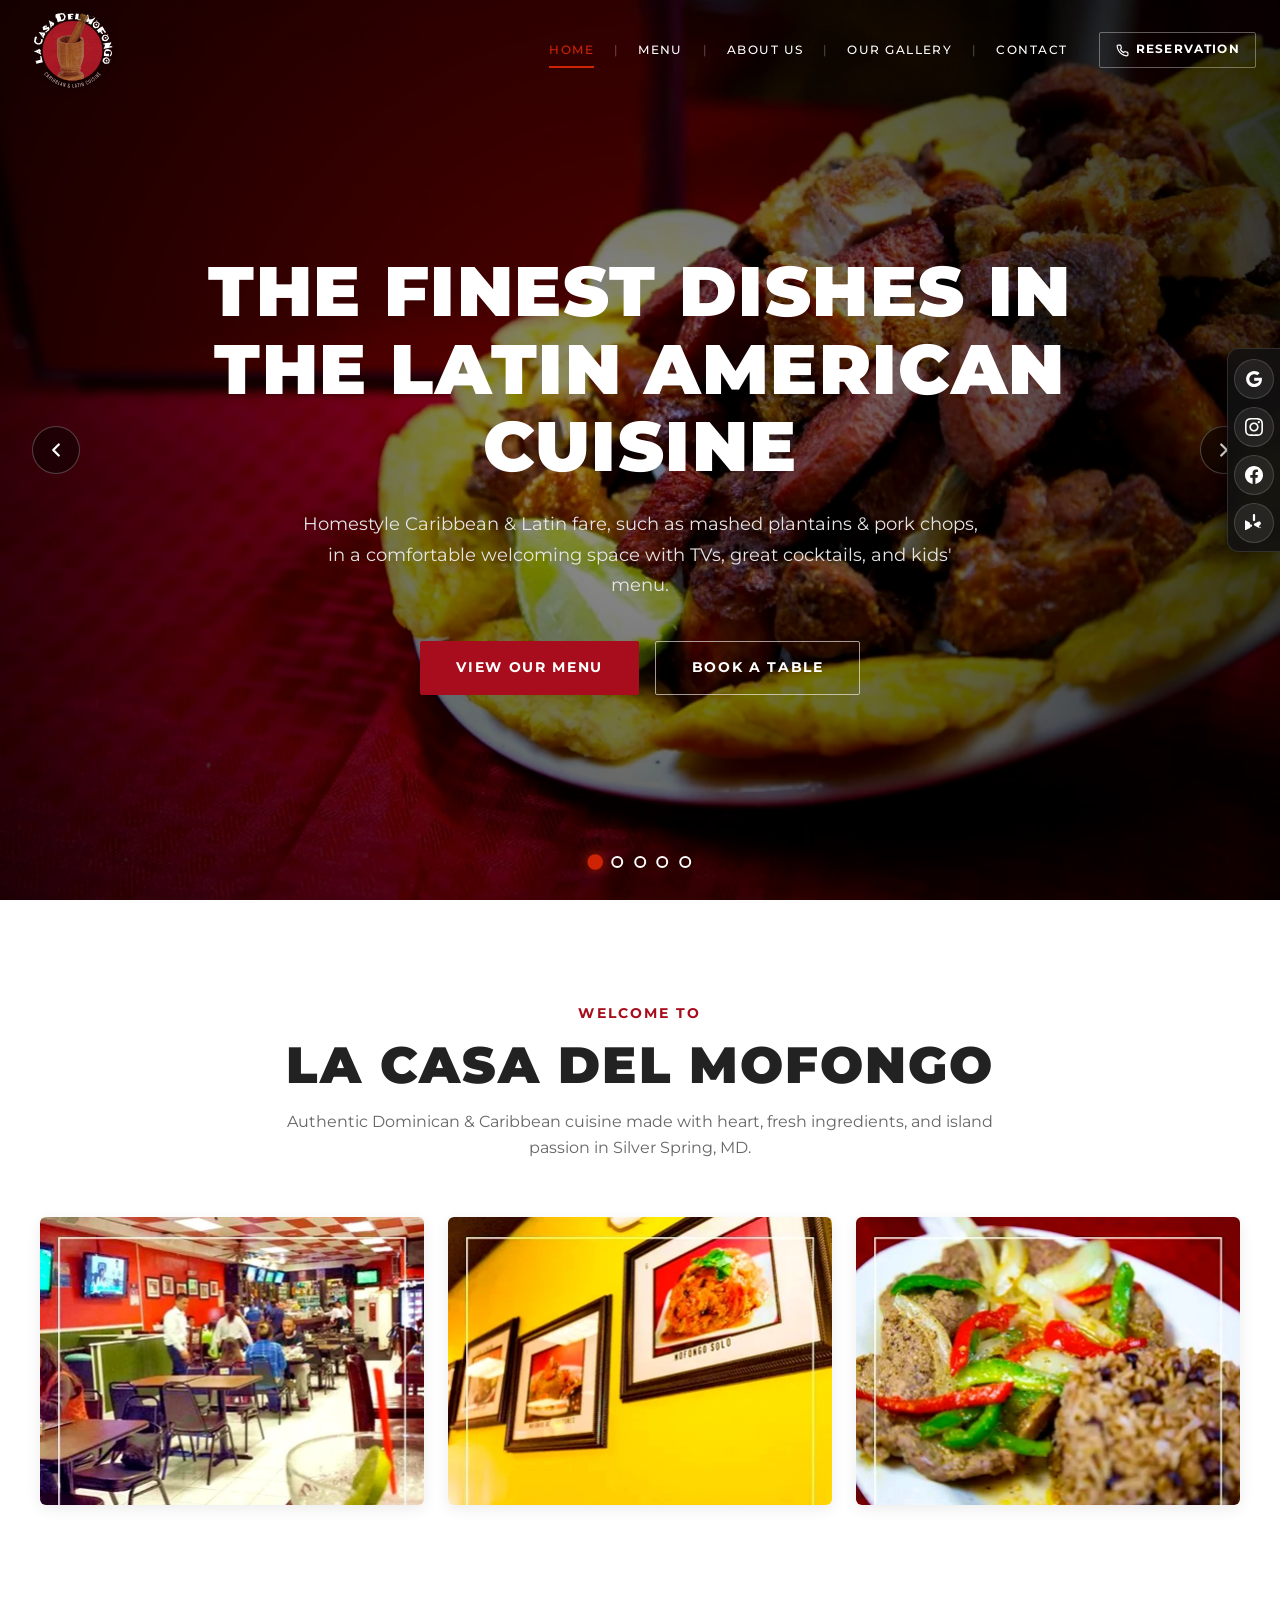
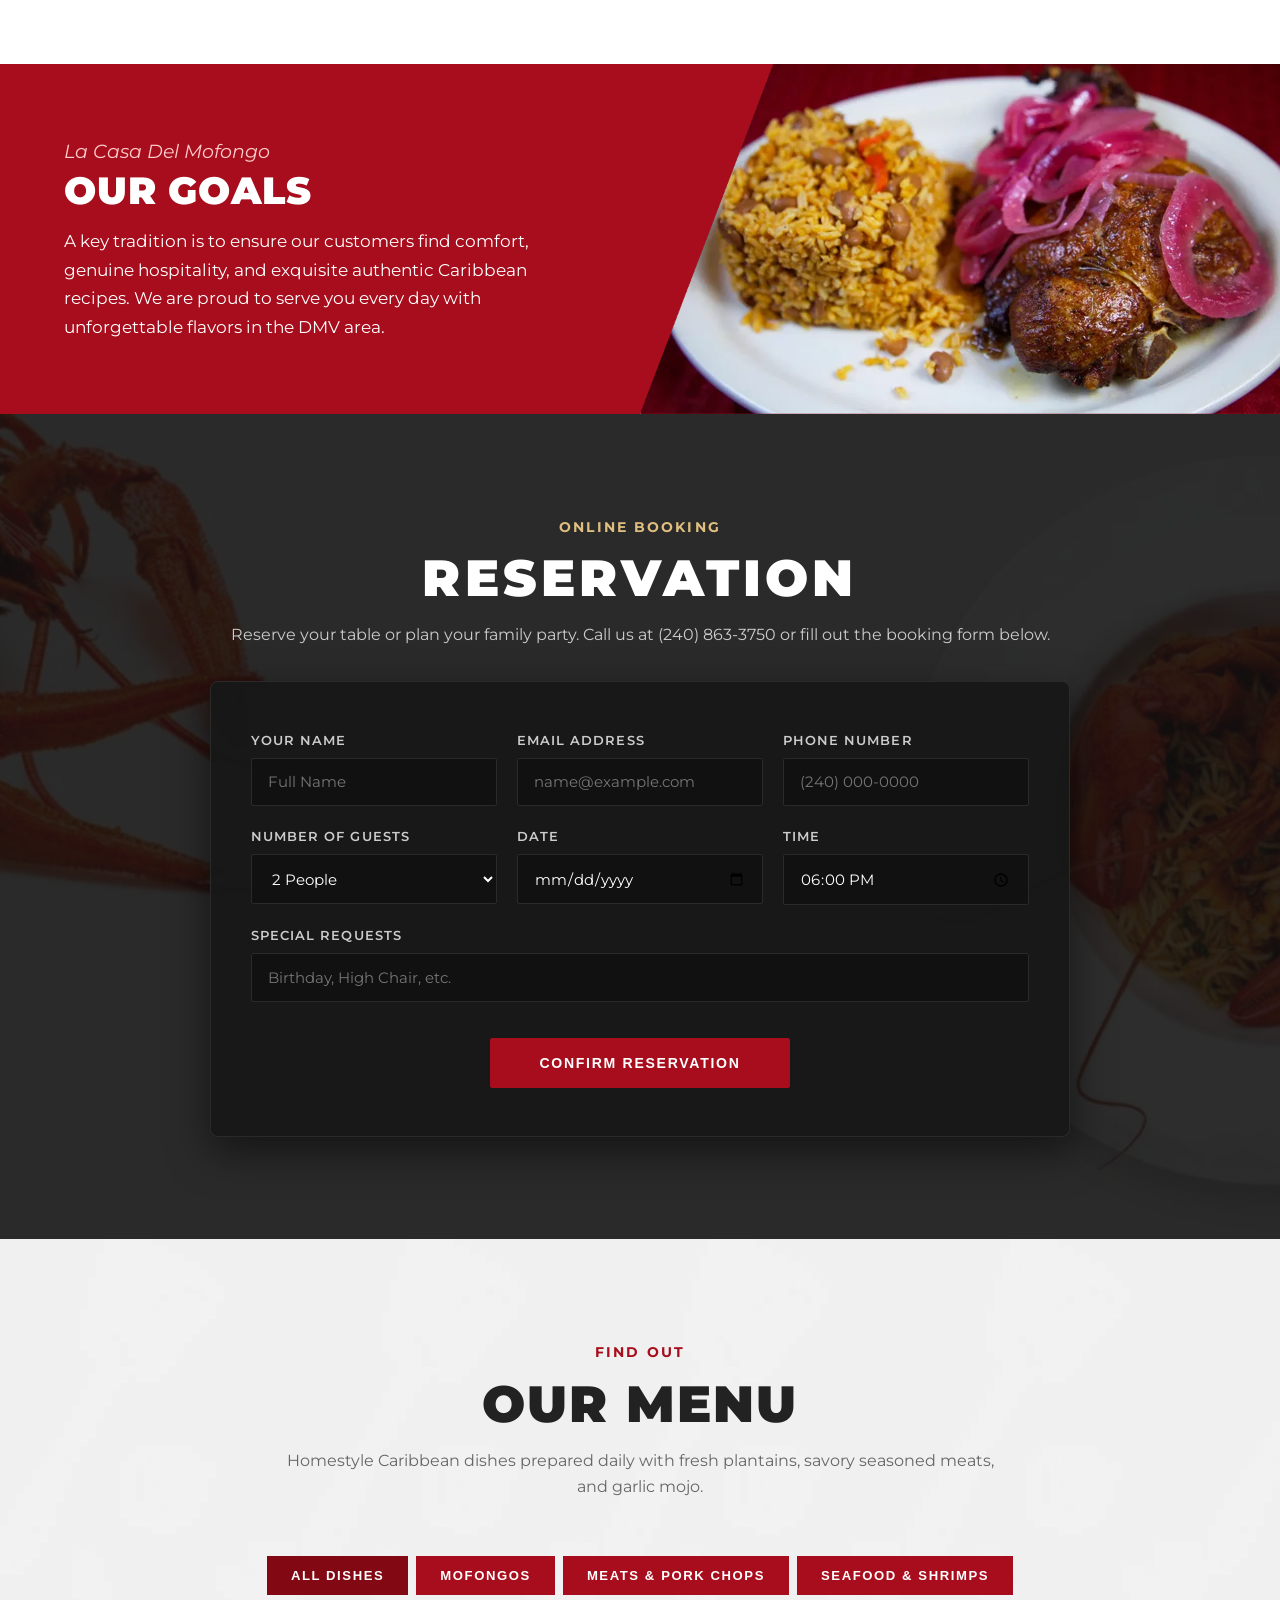
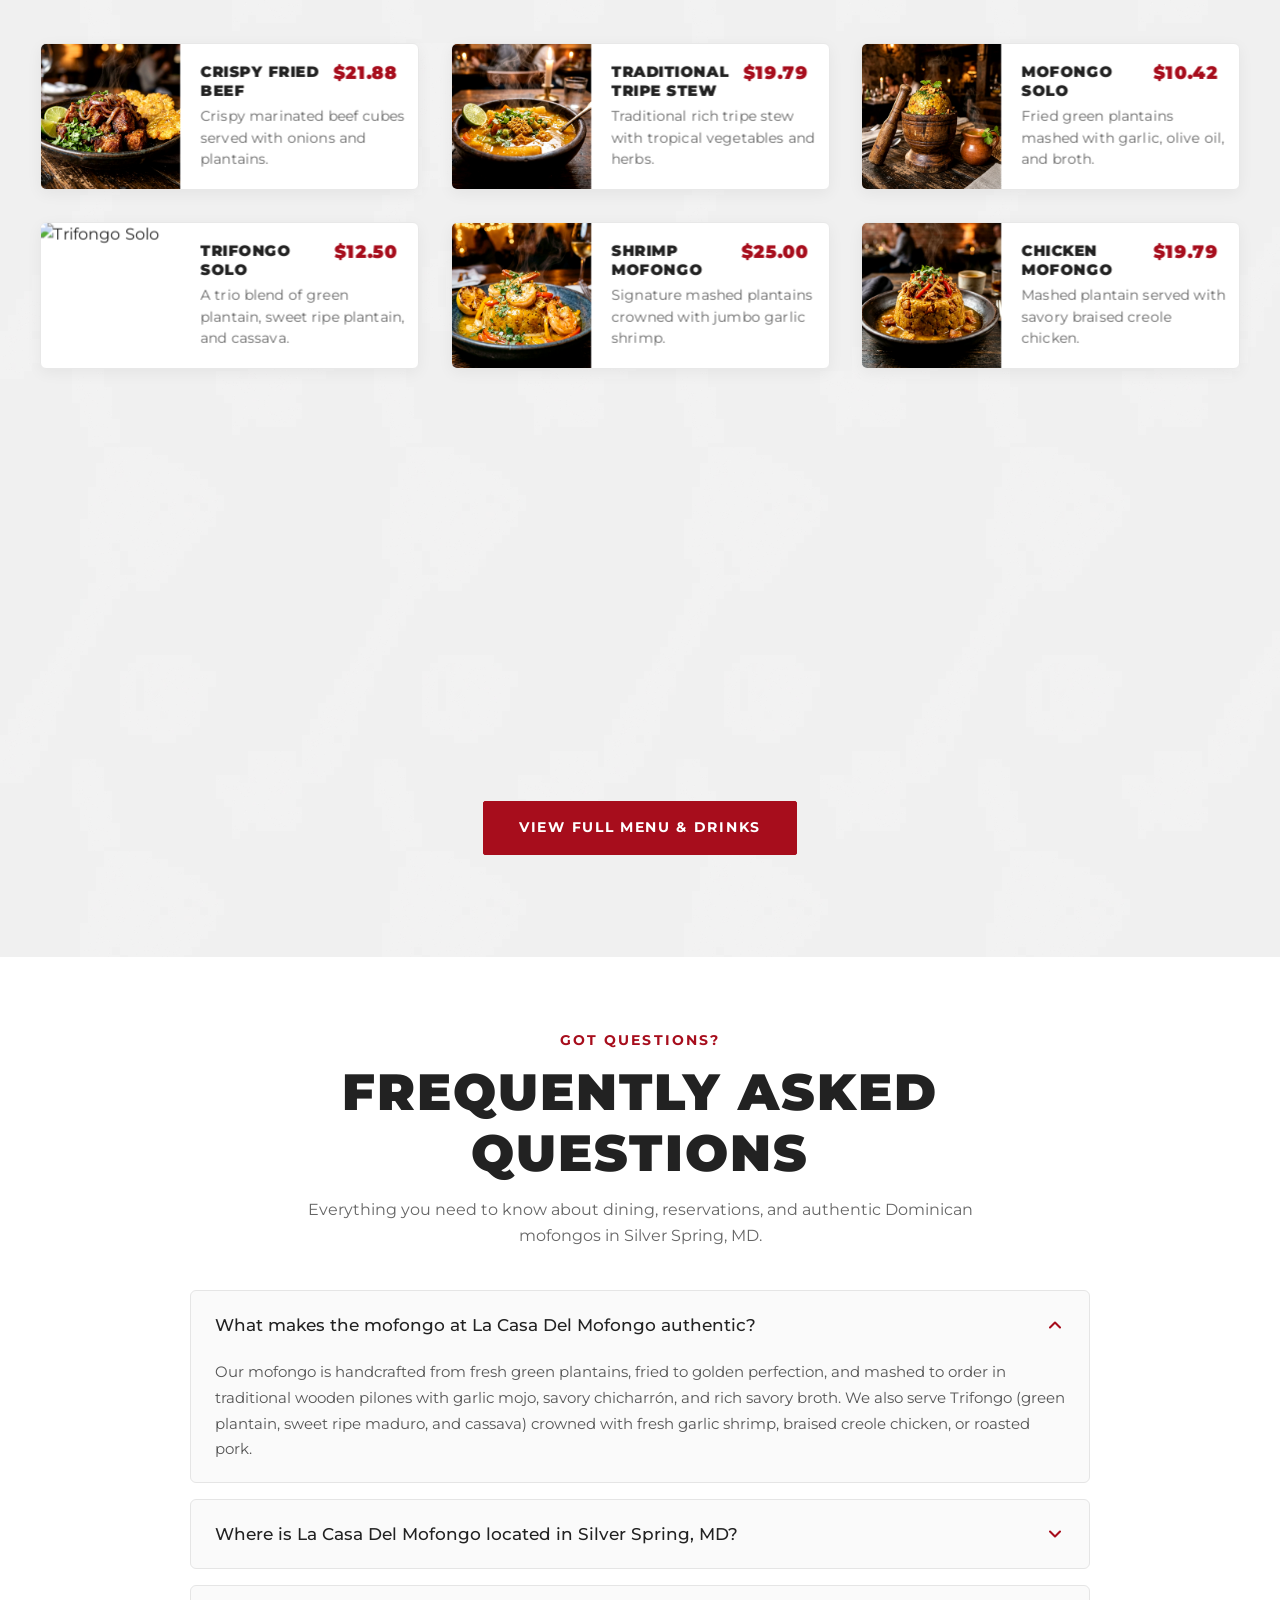
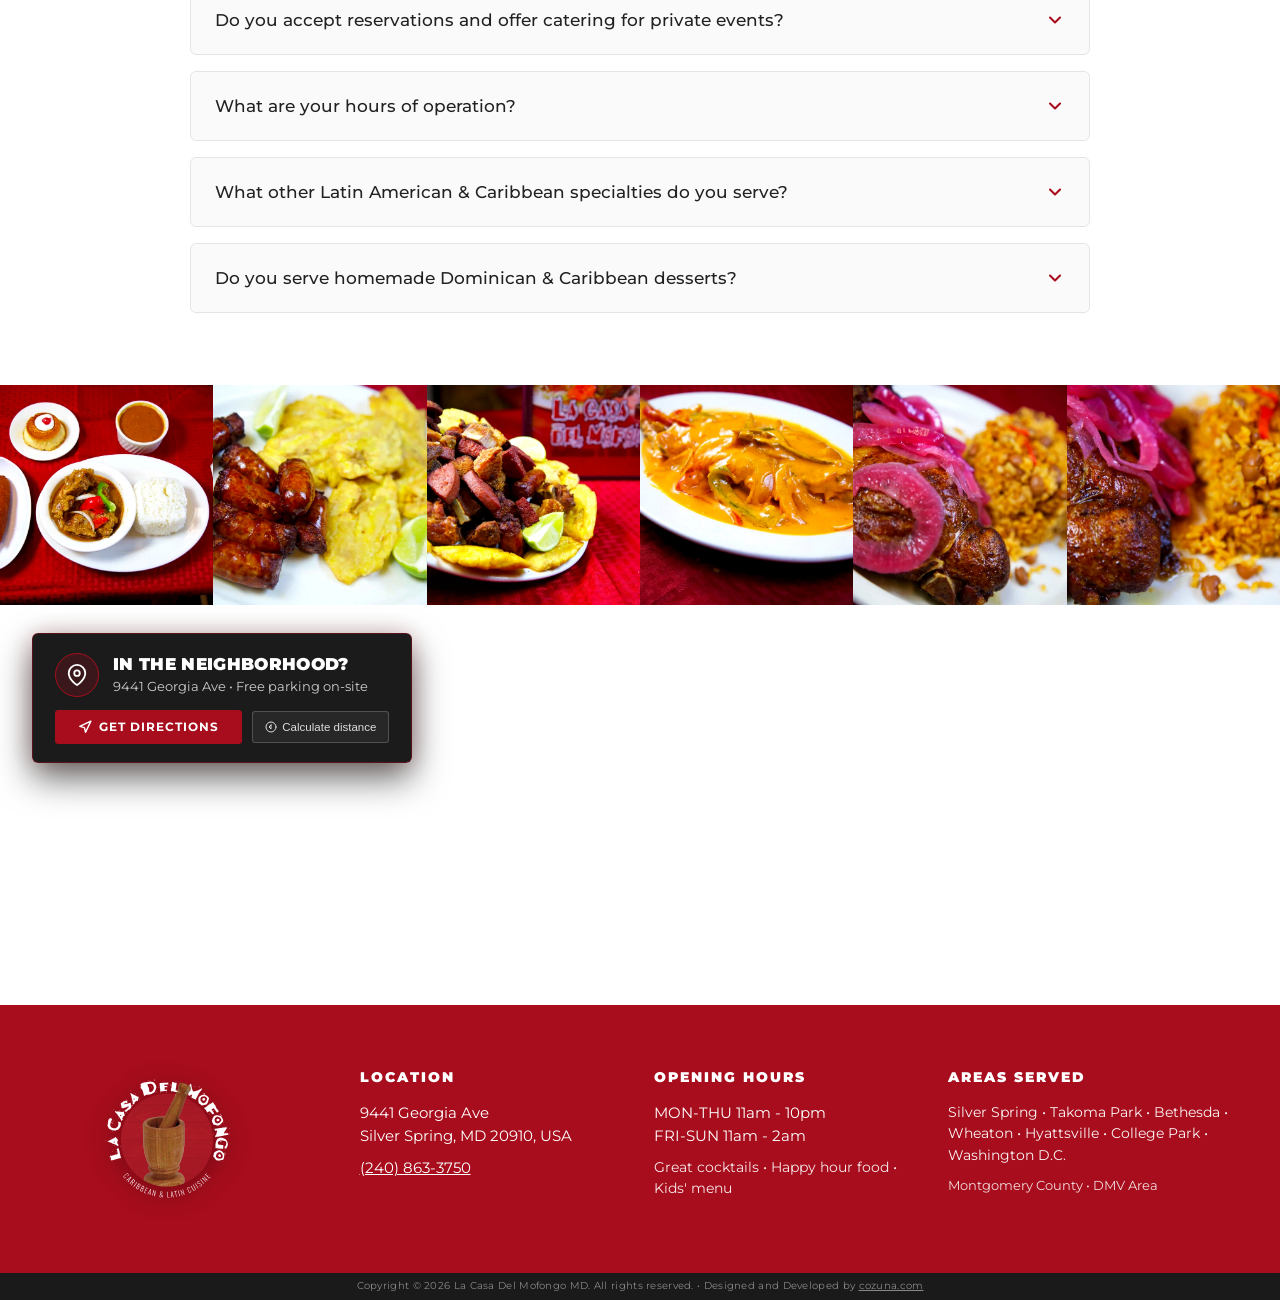
==== commit 63c40bf6: "feat: add client confirmation email and email field to reservation form" ====
--- a/index.html
+++ b/index.html
@@ -273,6 +273,10 @@
             <input type="text" id="res-name" class="form-input" placeholder="Full Name" required>
           </div>
           <div class="form-group">
+            <label for="res-email">Email Address</label>
+            <input type="email" id="res-email" class="form-input" placeholder="name@example.com" required>
+          </div>
+          <div class="form-group">
             <label for="res-phone">Phone Number</label>
             <input type="tel" id="res-phone" class="form-input" placeholder="(240) 000-0000" required>
           </div>
@@ -294,7 +298,7 @@
             <label for="res-time">Time</label>
             <input type="time" id="res-time" class="form-input" value="18:00" required>
           </div>
-          <div class="form-group">
+          <div class="form-group form-full">
             <label for="res-requests">Special Requests</label>
             <input type="text" id="res-requests" class="form-input" placeholder="Birthday, High Chair, etc.">
           </div>
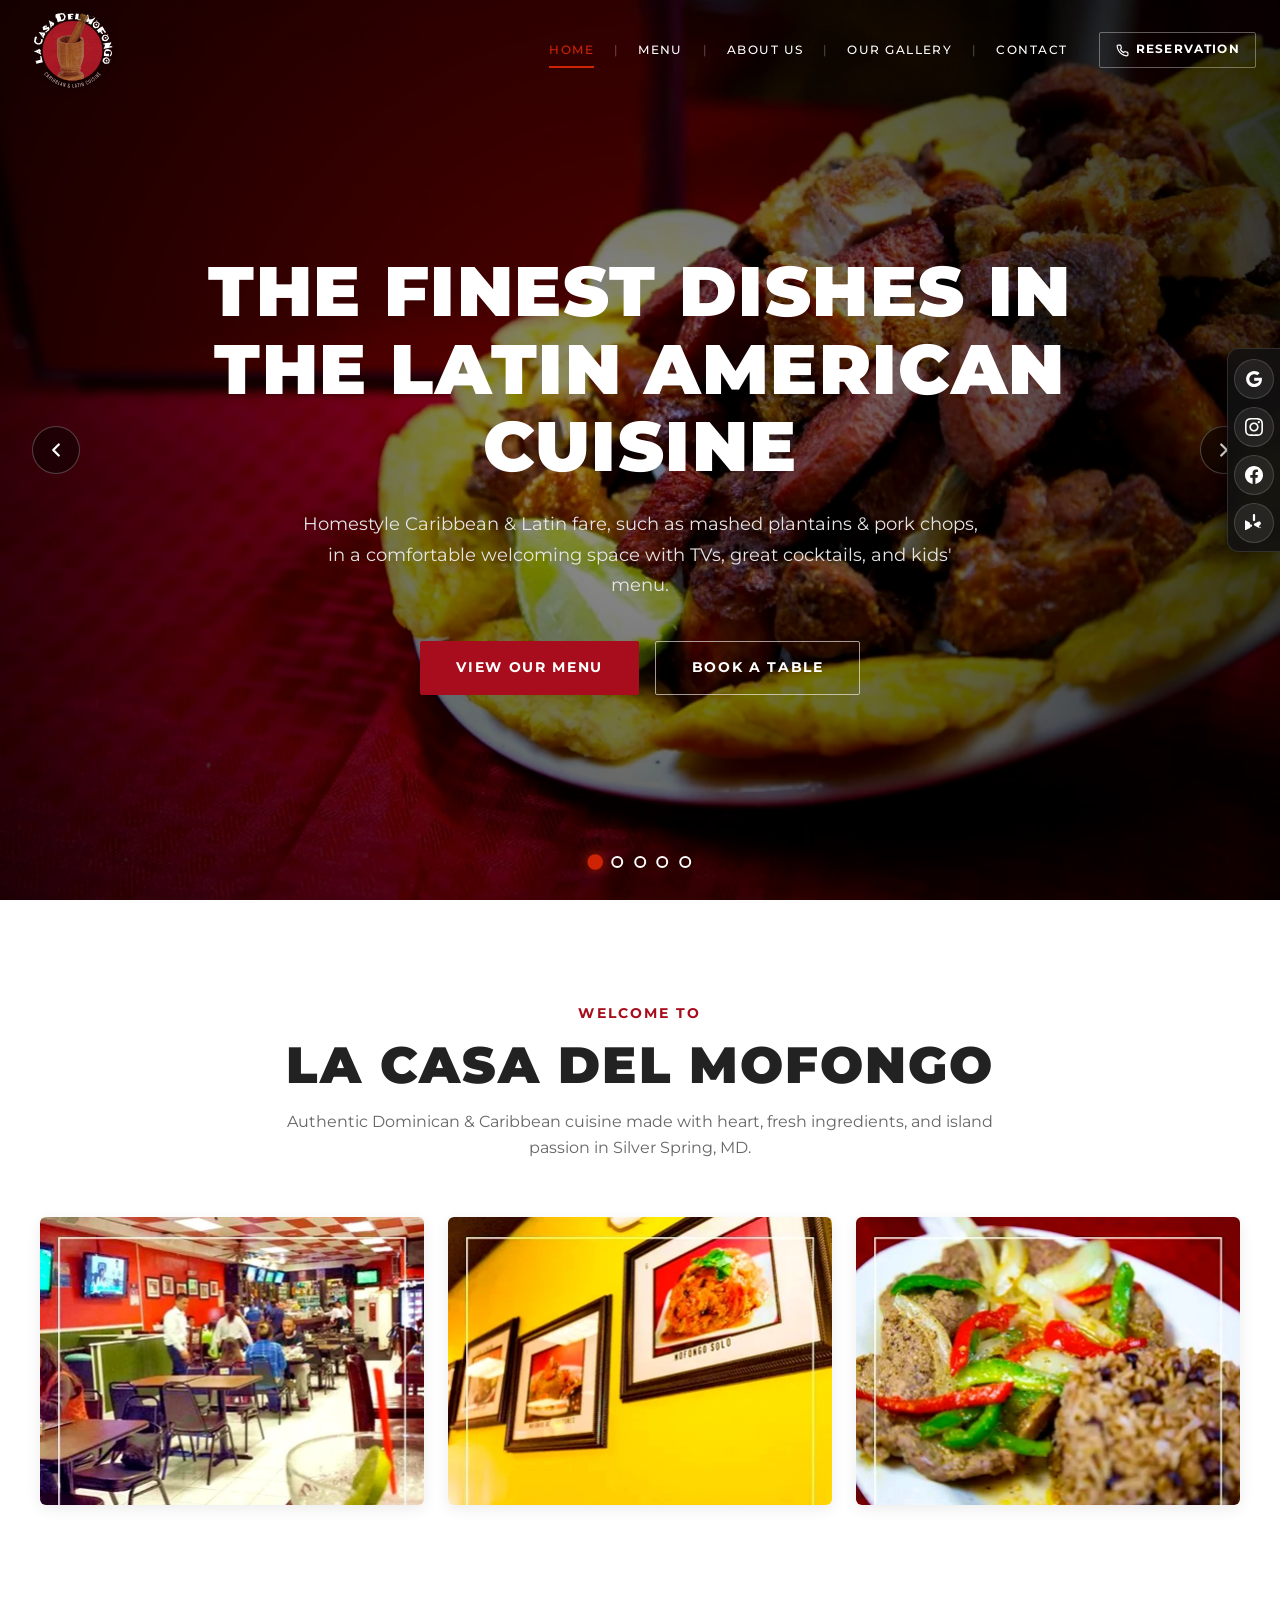
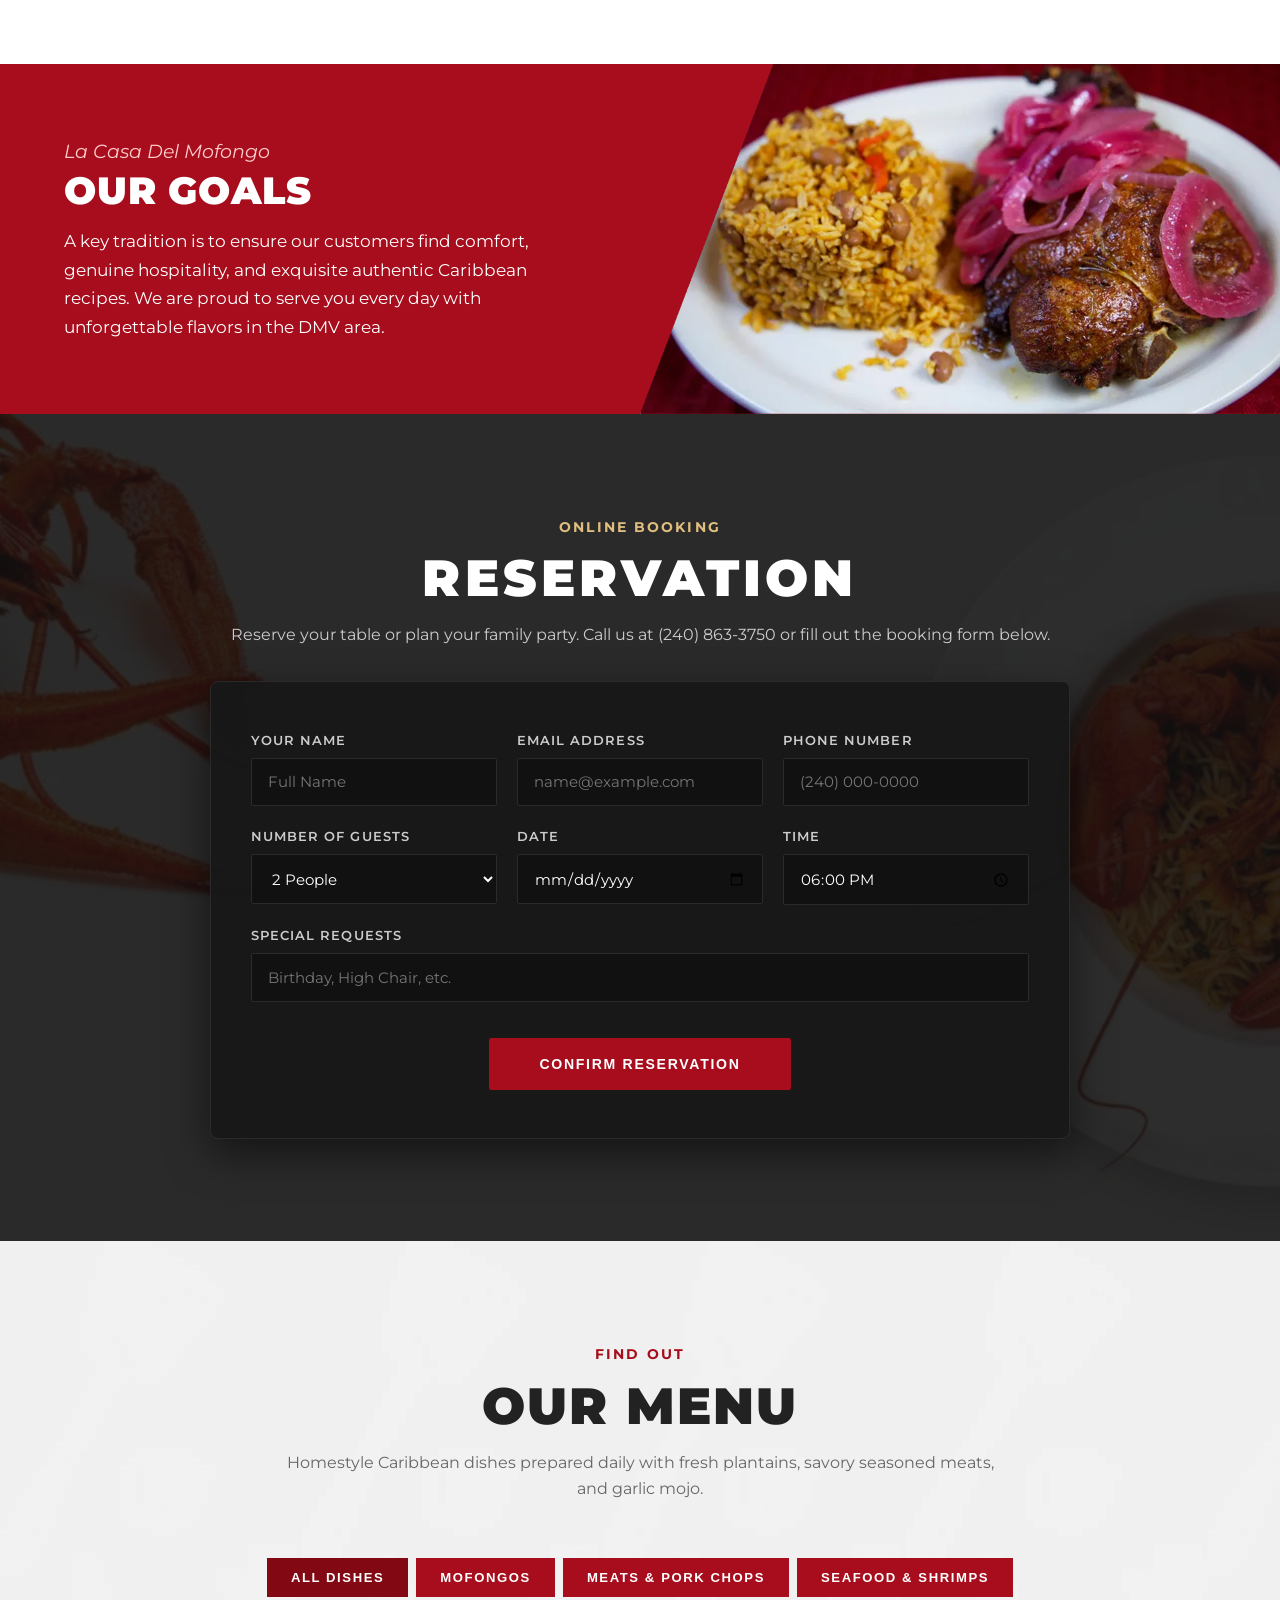
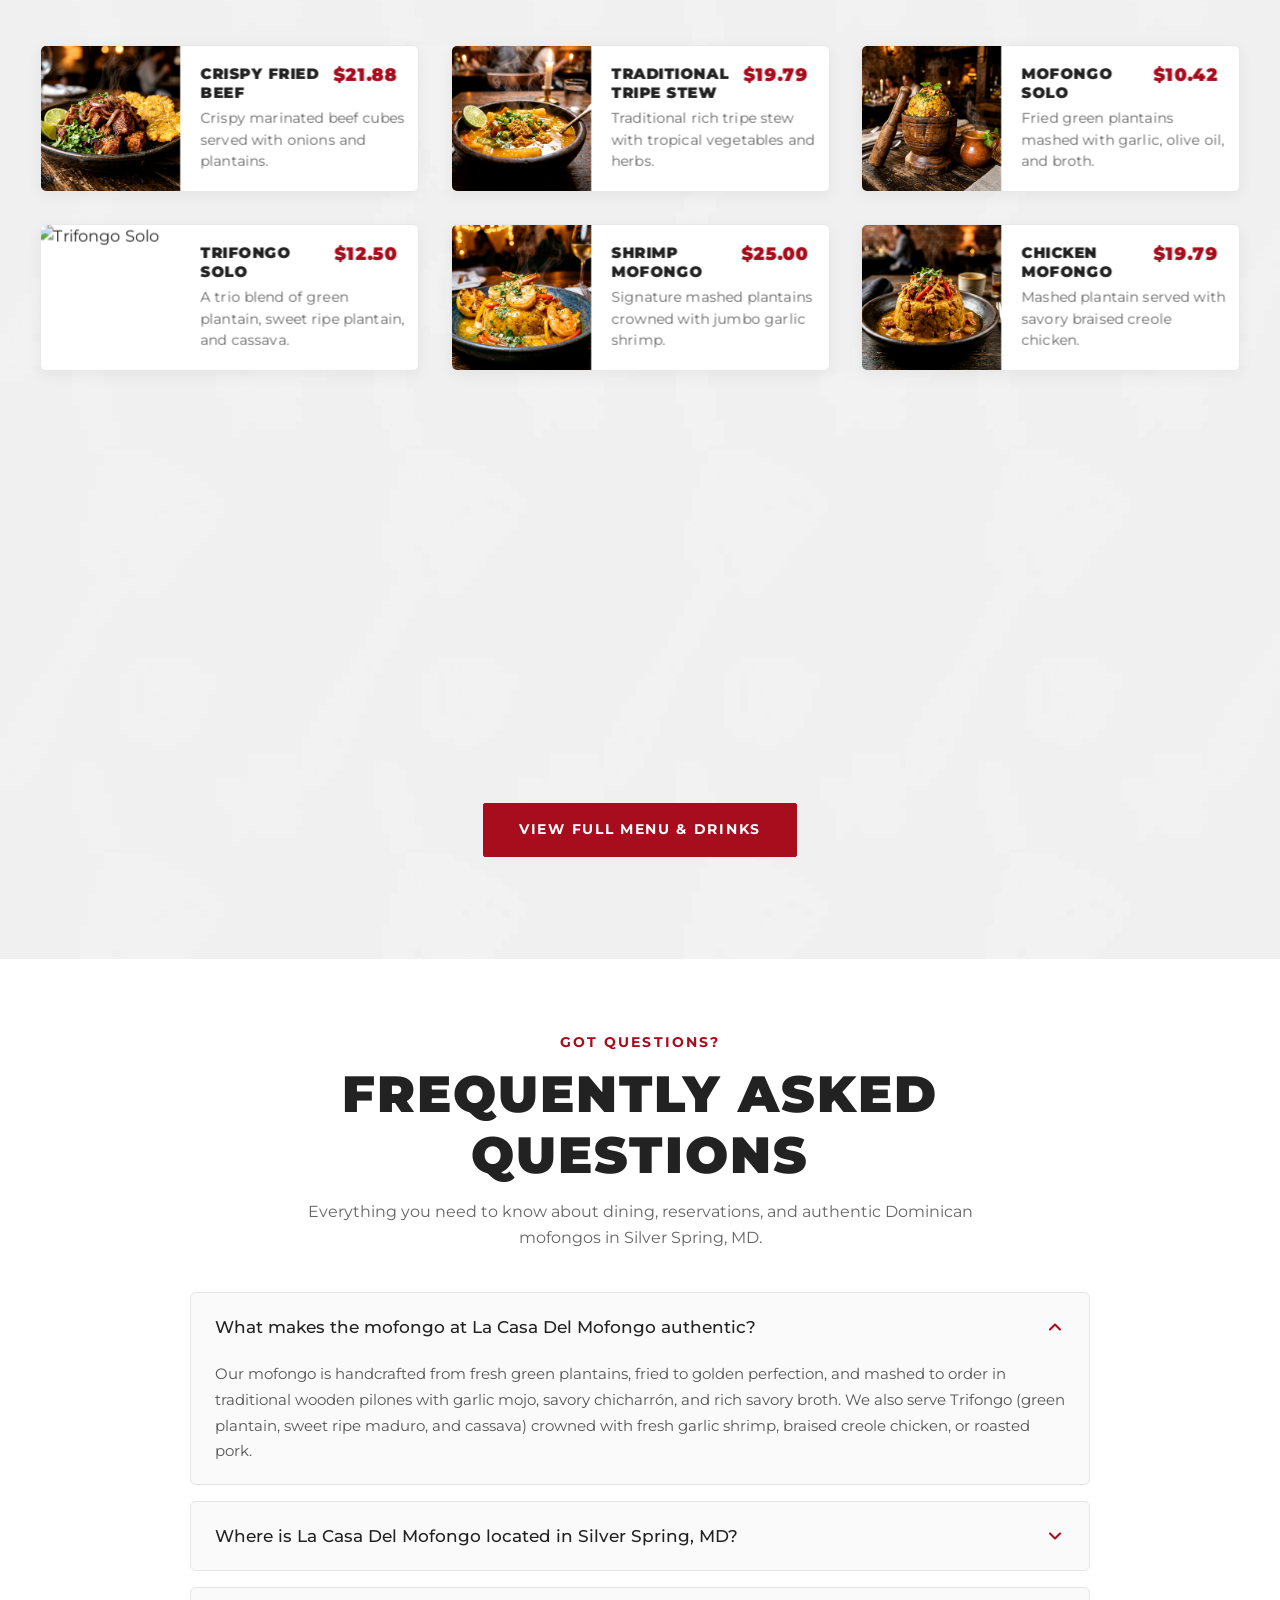
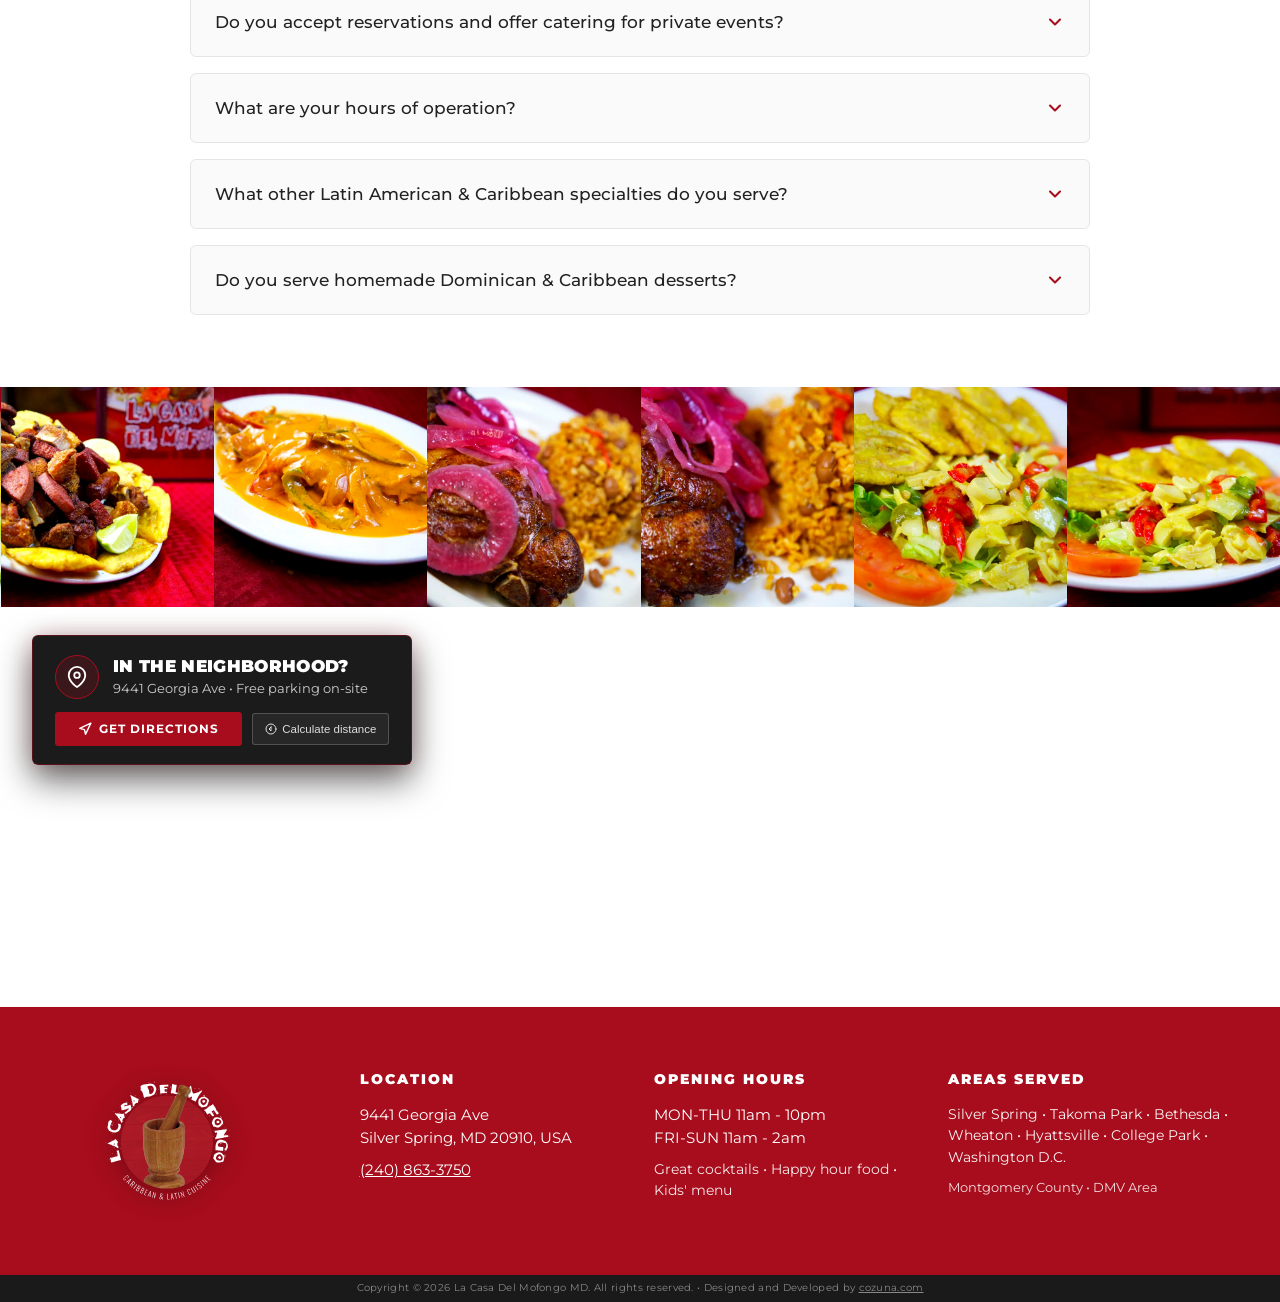
==== commit 4323c4dc: "feat: invert reservation button colors on hover and add thank-you redirect with 5s timer" ====
--- a/index.html
+++ b/index.html
@@ -154,7 +154,7 @@
   <link rel="preconnect" href="https://fonts.gstatic.com" crossorigin>
   <link href="https://fonts.googleapis.com/css2?family=Montserrat:ital,wght@0,300;0,400;0,500;0,600;0,700;0,800;0,900;1,300;1,400;1,700&display=swap" rel="stylesheet">
 
-  <link rel="stylesheet" href="css/styles.css?v=9.1">
+  <link rel="stylesheet" href="css/styles.css?v=9.4">
   <!-- Favicon -->
   <link rel=icon type=image/x-icon href=favicon.ico>
   <link rel=icon type=image/png sizes=32x32 href=favicon-32x32.png>
@@ -627,7 +627,7 @@
 
   <!-- Shared Scripts -->
   <script src="js/cms.js?v=4.5"></script>
-  <script src="js/components.js?v=9.2"></script>
+  <script src="js/components.js?v=9.4"></script>
   <script>
     // Live CMS Data binding for Index Menu
 
--- a/css/styles.css
+++ b/css/styles.css
@@ -955,6 +955,25 @@
   text-align: left;
 }
 
+.reservation-form button[type="submit"] {
+  background: var(--color-primary);
+  color: #ffffff;
+  border: 2px solid var(--color-primary);
+  transition: all var(--transition-smooth);
+}
+
+.reservation-form button[type="submit"]:hover {
+  background: #ffffff !important;
+  color: var(--color-primary) !important;
+  border-color: #ffffff !important;
+  transform: translateY(-3px) scale(1.02);
+  box-shadow: 0 10px 30px rgba(255, 255, 255, 0.25), 0 0 20px rgba(167, 13, 28, 0.4);
+}
+
+.reservation-form button[type="submit"]:active {
+  transform: translateY(-1px) scale(0.99);
+}
+
 .form-full {
   grid-column: span 3;
 }
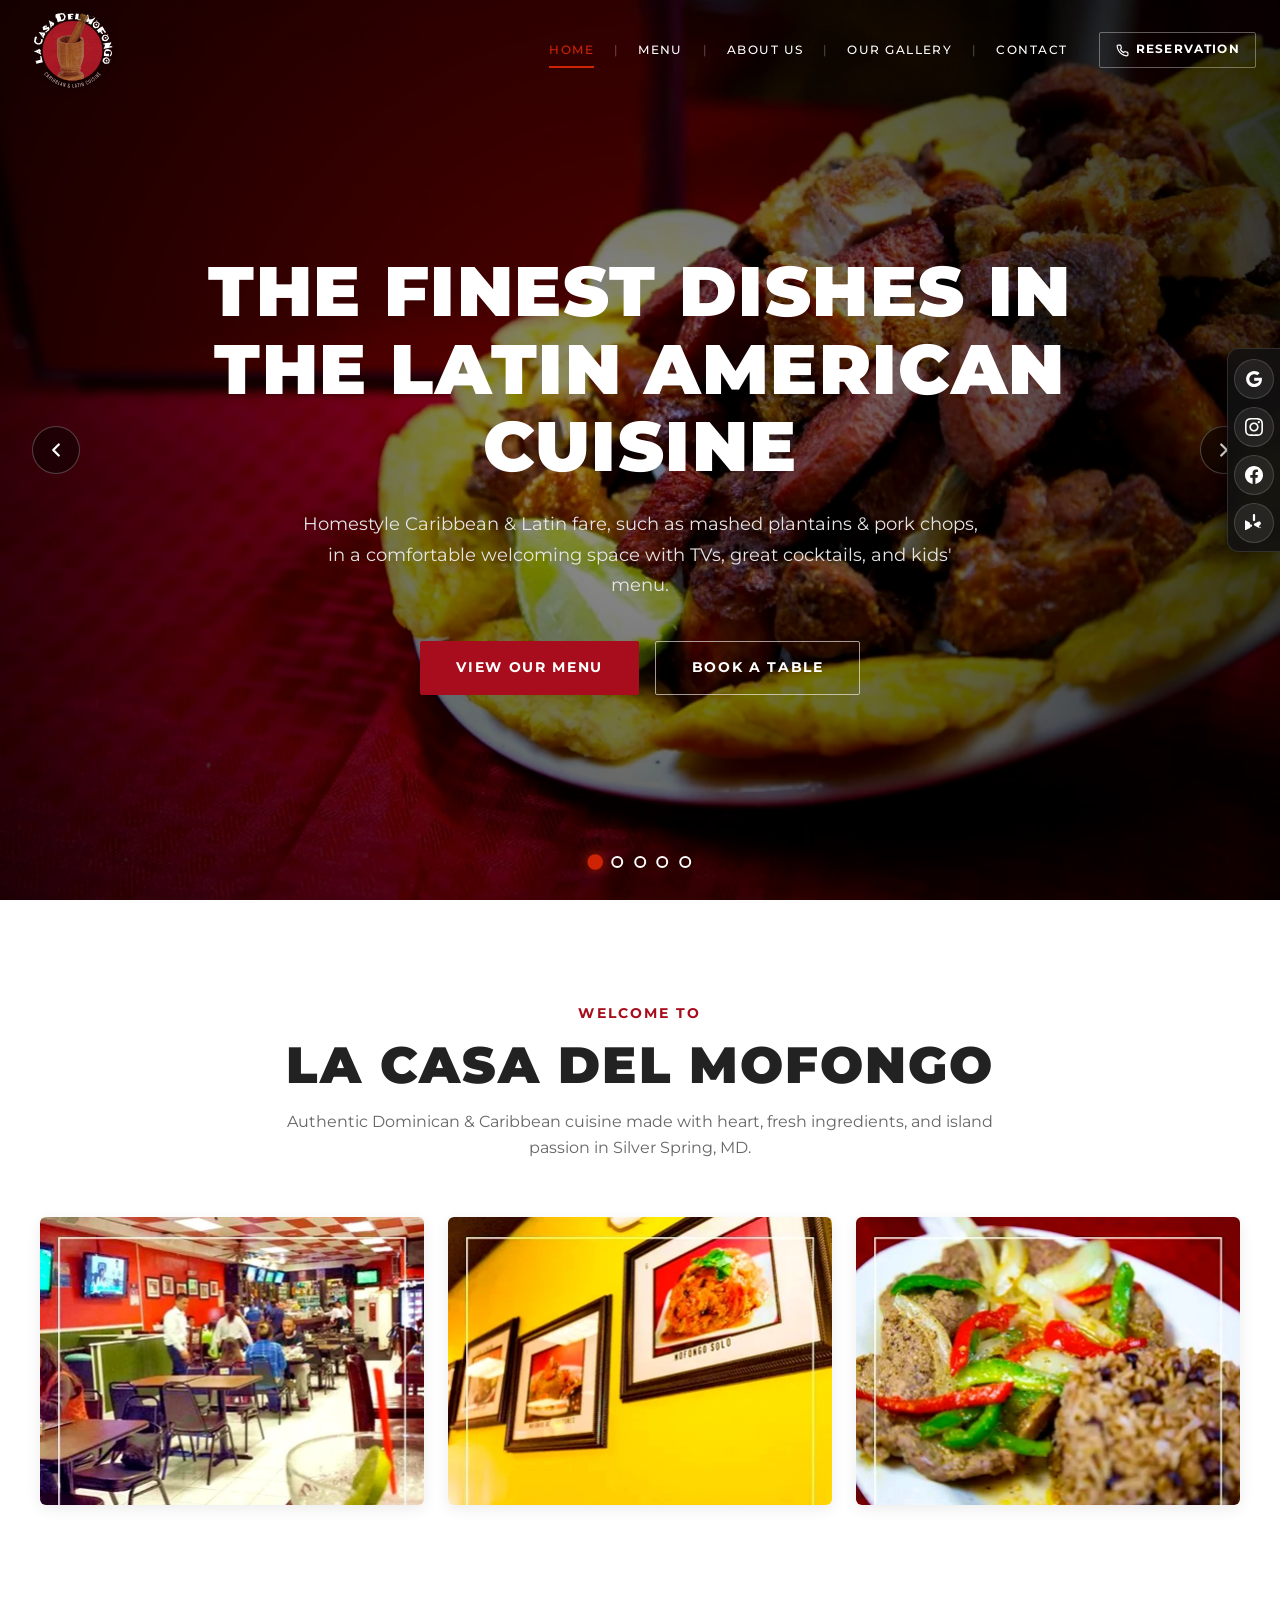
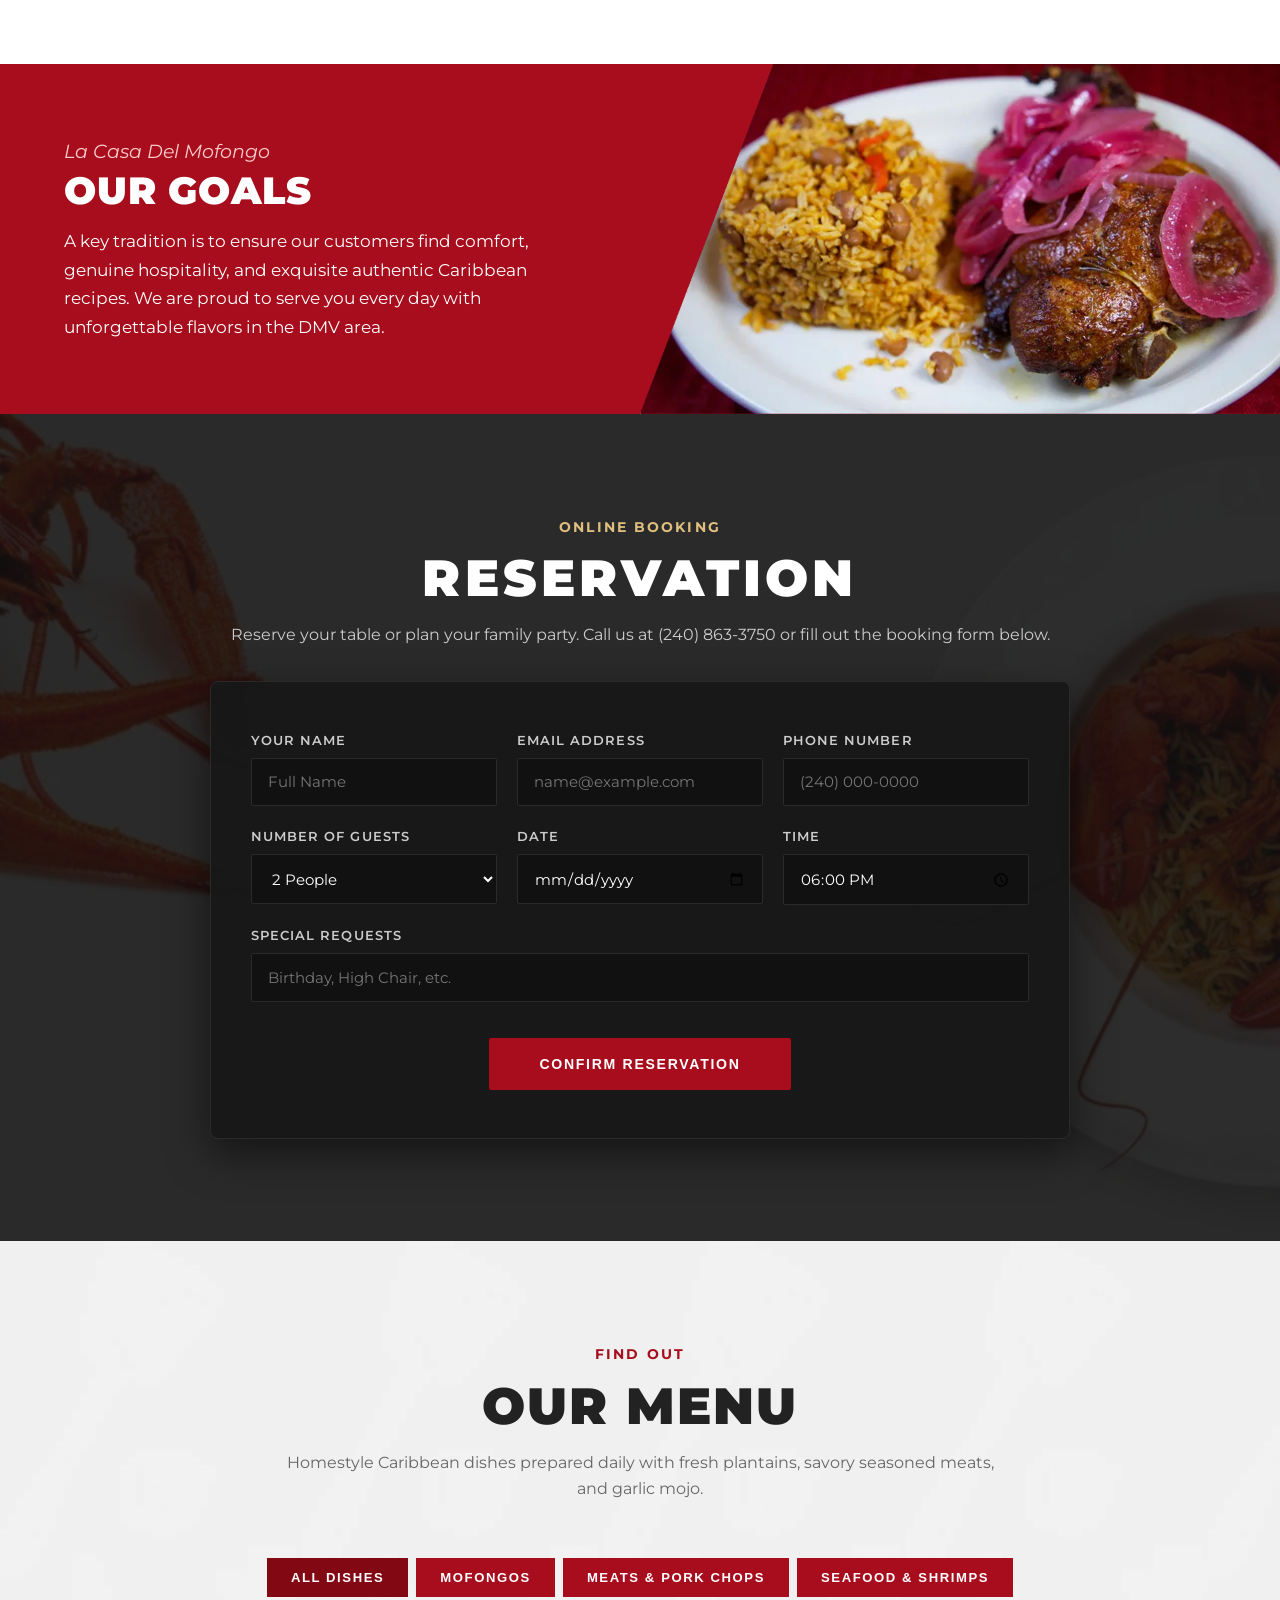
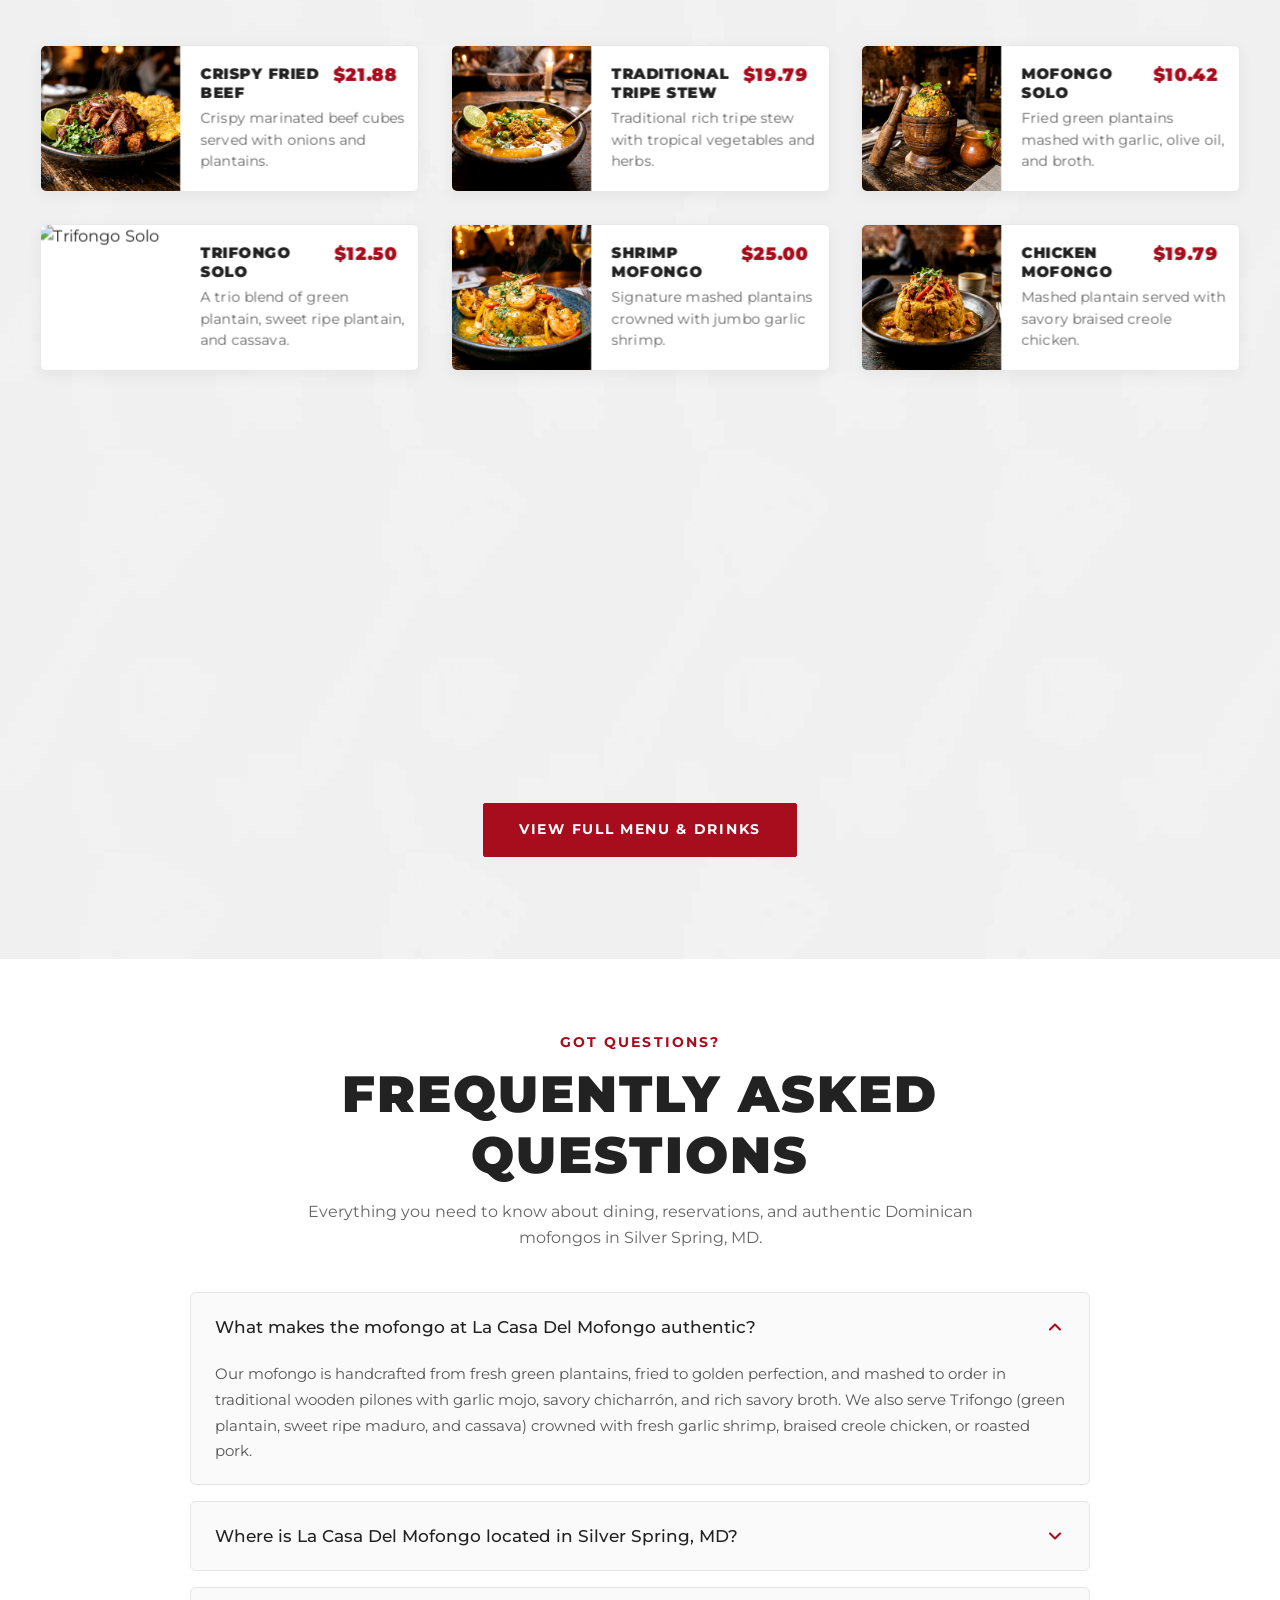
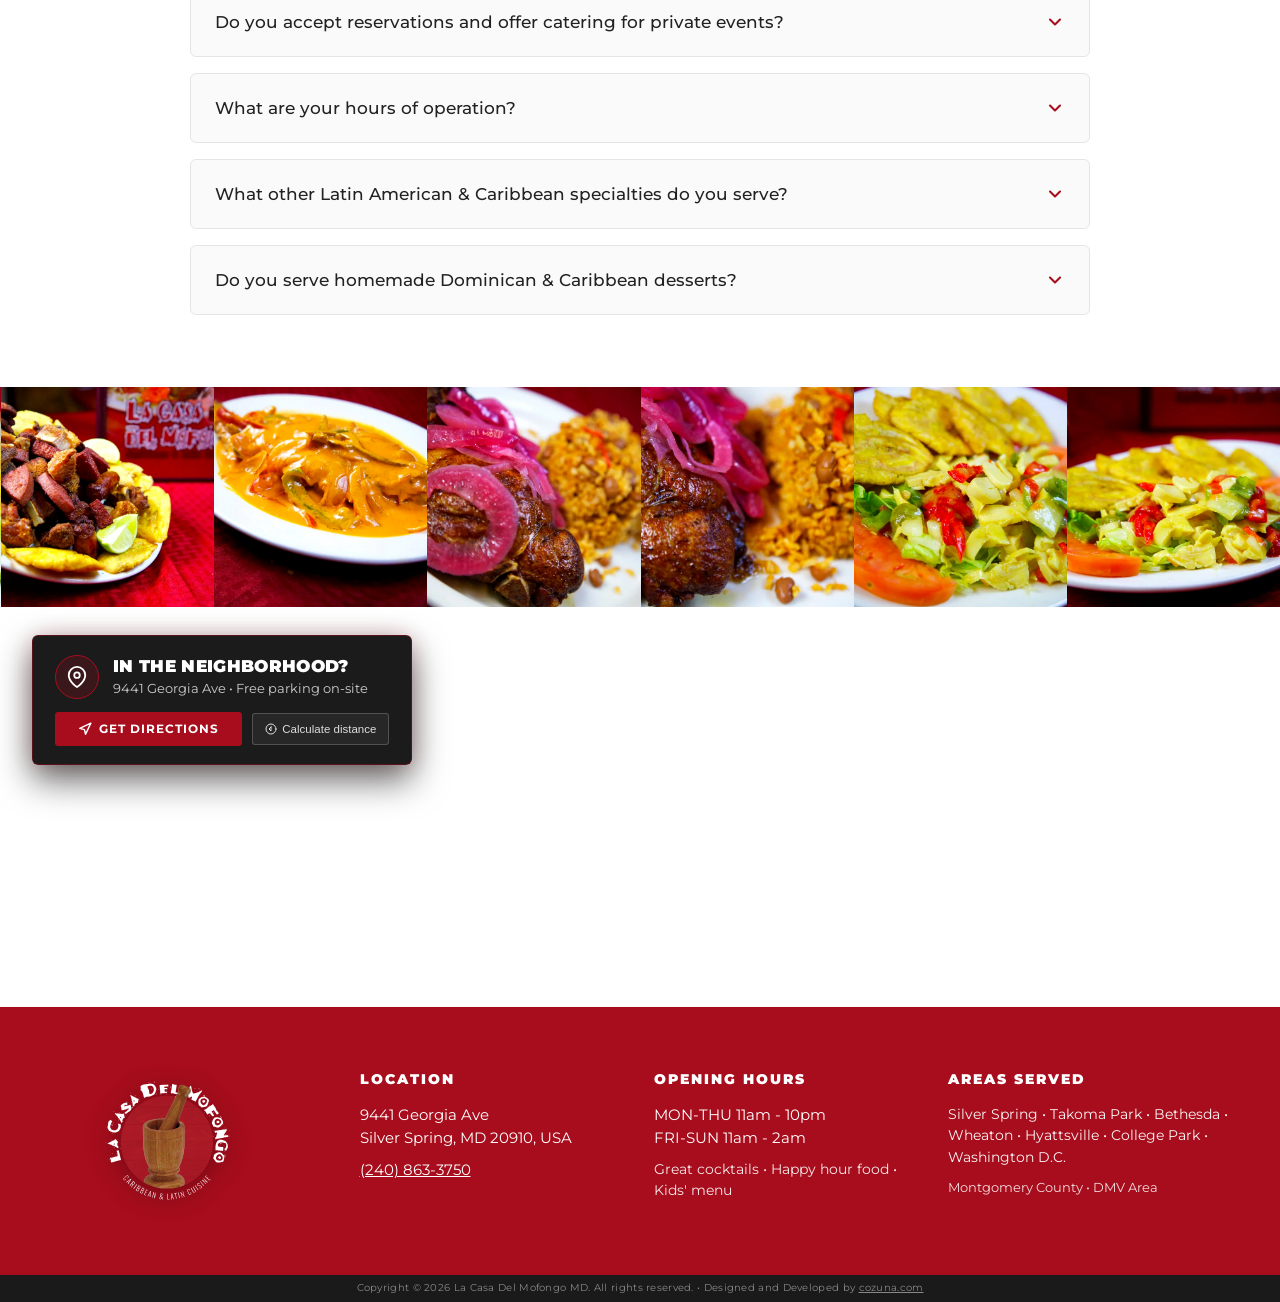
==== commit edd1fcf4: "fix(reservation): harden submit handler with timeout, ensure hover inversion and guaranteed thank-yo" ====
--- a/index.html
+++ b/index.html
@@ -154,7 +154,7 @@
   <link rel="preconnect" href="https://fonts.gstatic.com" crossorigin>
   <link href="https://fonts.googleapis.com/css2?family=Montserrat:ital,wght@0,300;0,400;0,500;0,600;0,700;0,800;0,900;1,300;1,400;1,700&display=swap" rel="stylesheet">
 
-  <link rel="stylesheet" href="css/styles.css?v=9.4">
+  <link rel="stylesheet" href="css/styles.css?v=9.5">
   <!-- Favicon -->
   <link rel=icon type=image/x-icon href=favicon.ico>
   <link rel=icon type=image/png sizes=32x32 href=favicon-32x32.png>
@@ -303,7 +303,7 @@
             <input type="text" id="res-requests" class="form-input" placeholder="Birthday, High Chair, etc.">
           </div>
           <div class="form-group form-full" style="text-align: center; margin-top: 1rem;">
-            <button type="submit" class="btn-primary" style="padding: 1rem 3rem;">Confirm Reservation</button>
+            <button type="submit" class="btn-primary reservation-submit-btn">Confirm Reservation</button>
             <div class="form-success-msg" style="display: none; margin-top: 1rem; color: #34d399; font-weight: 600;">
               Thank you! Your table request has been received. We will call you to confirm.
             </div>
@@ -627,7 +627,7 @@
 
   <!-- Shared Scripts -->
   <script src="js/cms.js?v=4.5"></script>
-  <script src="js/components.js?v=9.4"></script>
+  <script src="js/components.js?v=9.5"></script>
   <script>
     // Live CMS Data binding for Index Menu
 
--- a/css/styles.css
+++ b/css/styles.css
@@ -937,13 +937,13 @@
   padding: 3rem 2.5rem;
   box-shadow: 0 15px 40px rgba(0,0,0,0.5);
   margin-top: 2rem;
-  perspective: 1200px;
-  transform-style: preserve-3d;
   transition: transform 0.4s cubic-bezier(0.2, 0.8, 0.2, 1), box-shadow 0.4s ease, border-color 0.3s ease;
+  position: relative;
+  z-index: 10;
 }
 
 .reservation-box:hover {
-  transform: translateY(-6px) rotateX(2deg);
+  transform: translateY(-4px);
   box-shadow: 0 25px 60px rgba(0,0,0,0.6), 0 0 30px rgba(167, 13, 28, 0.25);
   border-color: rgba(167, 13, 28, 0.5);
 }
@@ -953,24 +953,36 @@
   grid-template-columns: repeat(3, 1fr);
   gap: 1.25rem;
   text-align: left;
-}
-
-.reservation-form button[type="submit"] {
-  background: var(--color-primary);
-  color: #ffffff;
-  border: 2px solid var(--color-primary);
-  transition: all var(--transition-smooth);
-}
-
-.reservation-form button[type="submit"]:hover {
+  position: relative;
+  z-index: 15;
+}
+
+.reservation-form button[type="submit"],
+.reservation-submit-btn {
+  background: var(--color-primary) !important;
+  color: #ffffff !important;
+  border: 2px solid var(--color-primary) !important;
+  font-weight: 700;
+  text-transform: uppercase;
+  letter-spacing: 0.12em;
+  padding: 1rem 3rem;
+  cursor: pointer;
+  transition: all 0.25s cubic-bezier(0.4, 0, 0.2, 1) !important;
+  display: inline-block;
+  outline: none;
+}
+
+.reservation-form button[type="submit"]:hover,
+.reservation-submit-btn:hover {
   background: #ffffff !important;
   color: var(--color-primary) !important;
   border-color: #ffffff !important;
   transform: translateY(-3px) scale(1.02);
-  box-shadow: 0 10px 30px rgba(255, 255, 255, 0.25), 0 0 20px rgba(167, 13, 28, 0.4);
-}
-
-.reservation-form button[type="submit"]:active {
+  box-shadow: 0 10px 30px rgba(255, 255, 255, 0.28), 0 0 20px rgba(167, 13, 28, 0.45);
+}
+
+.reservation-form button[type="submit"]:active,
+.reservation-submit-btn:active {
   transform: translateY(-1px) scale(0.99);
 }
 
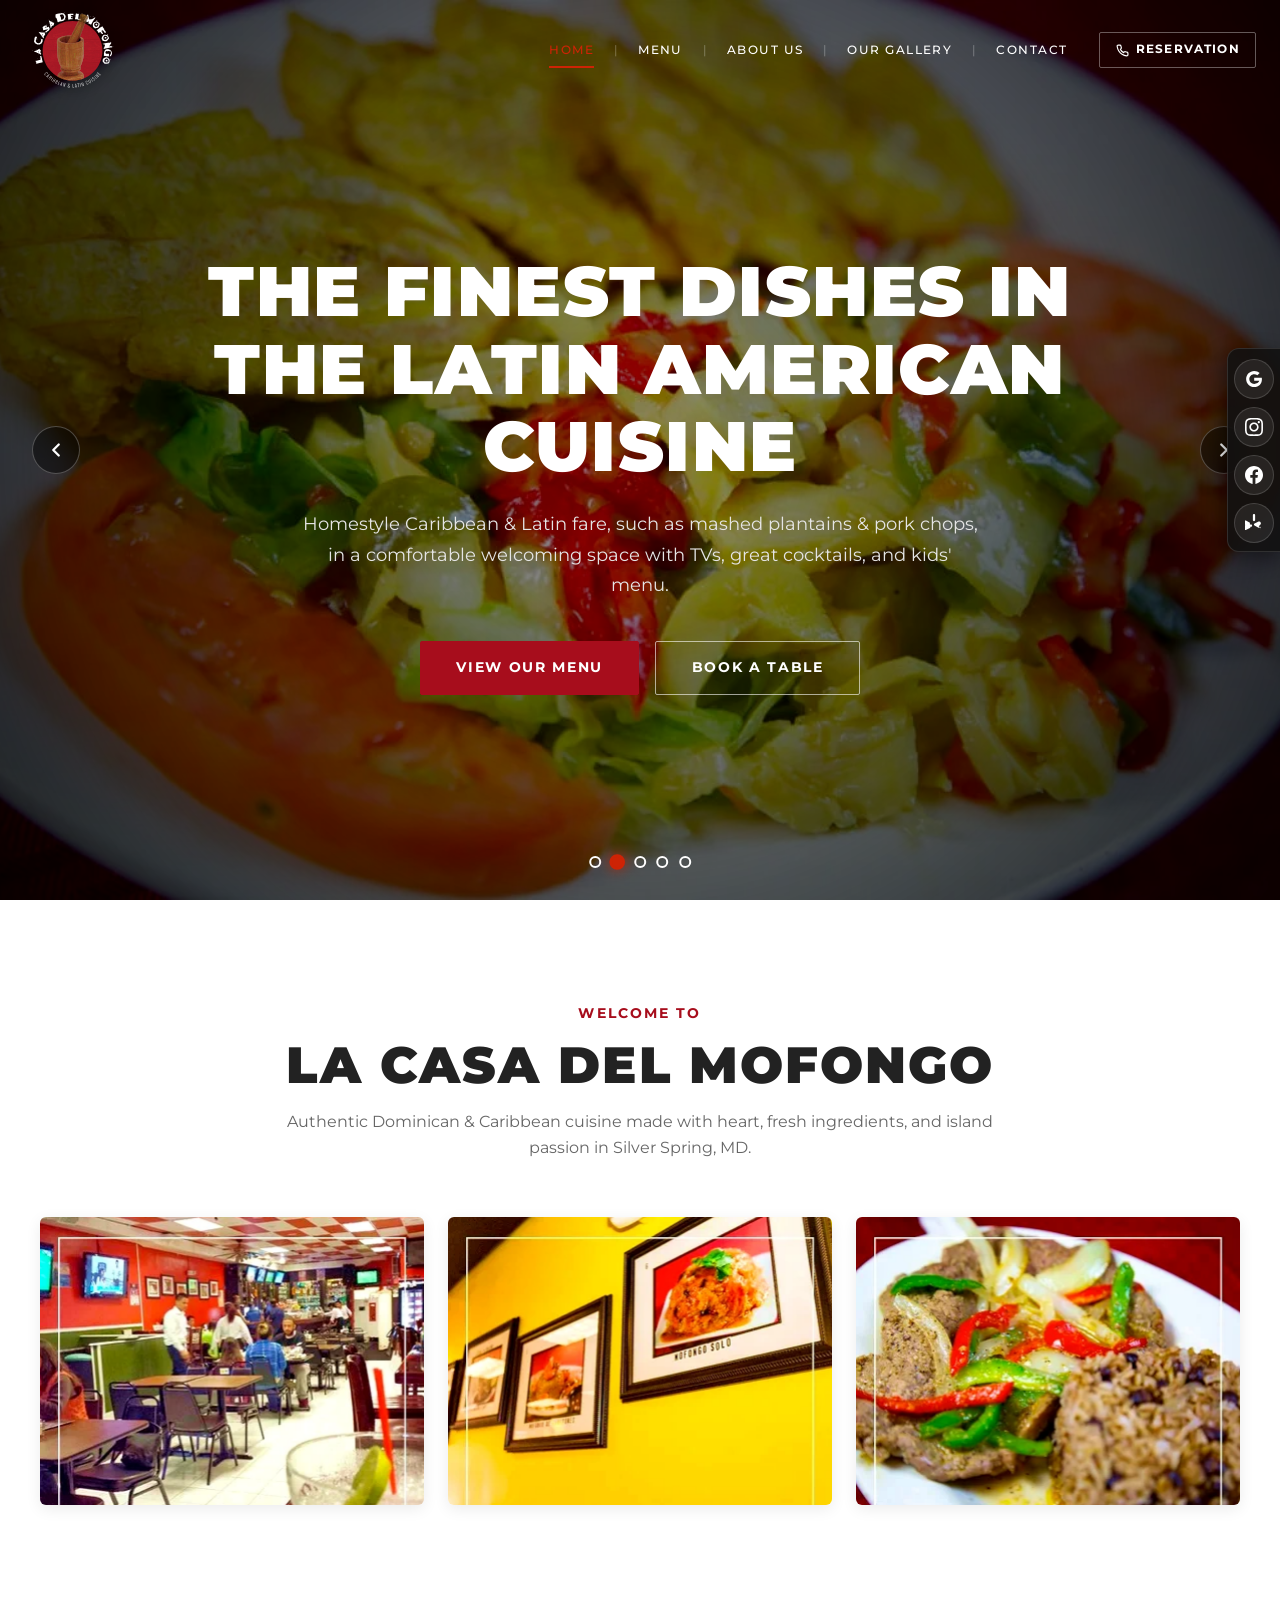
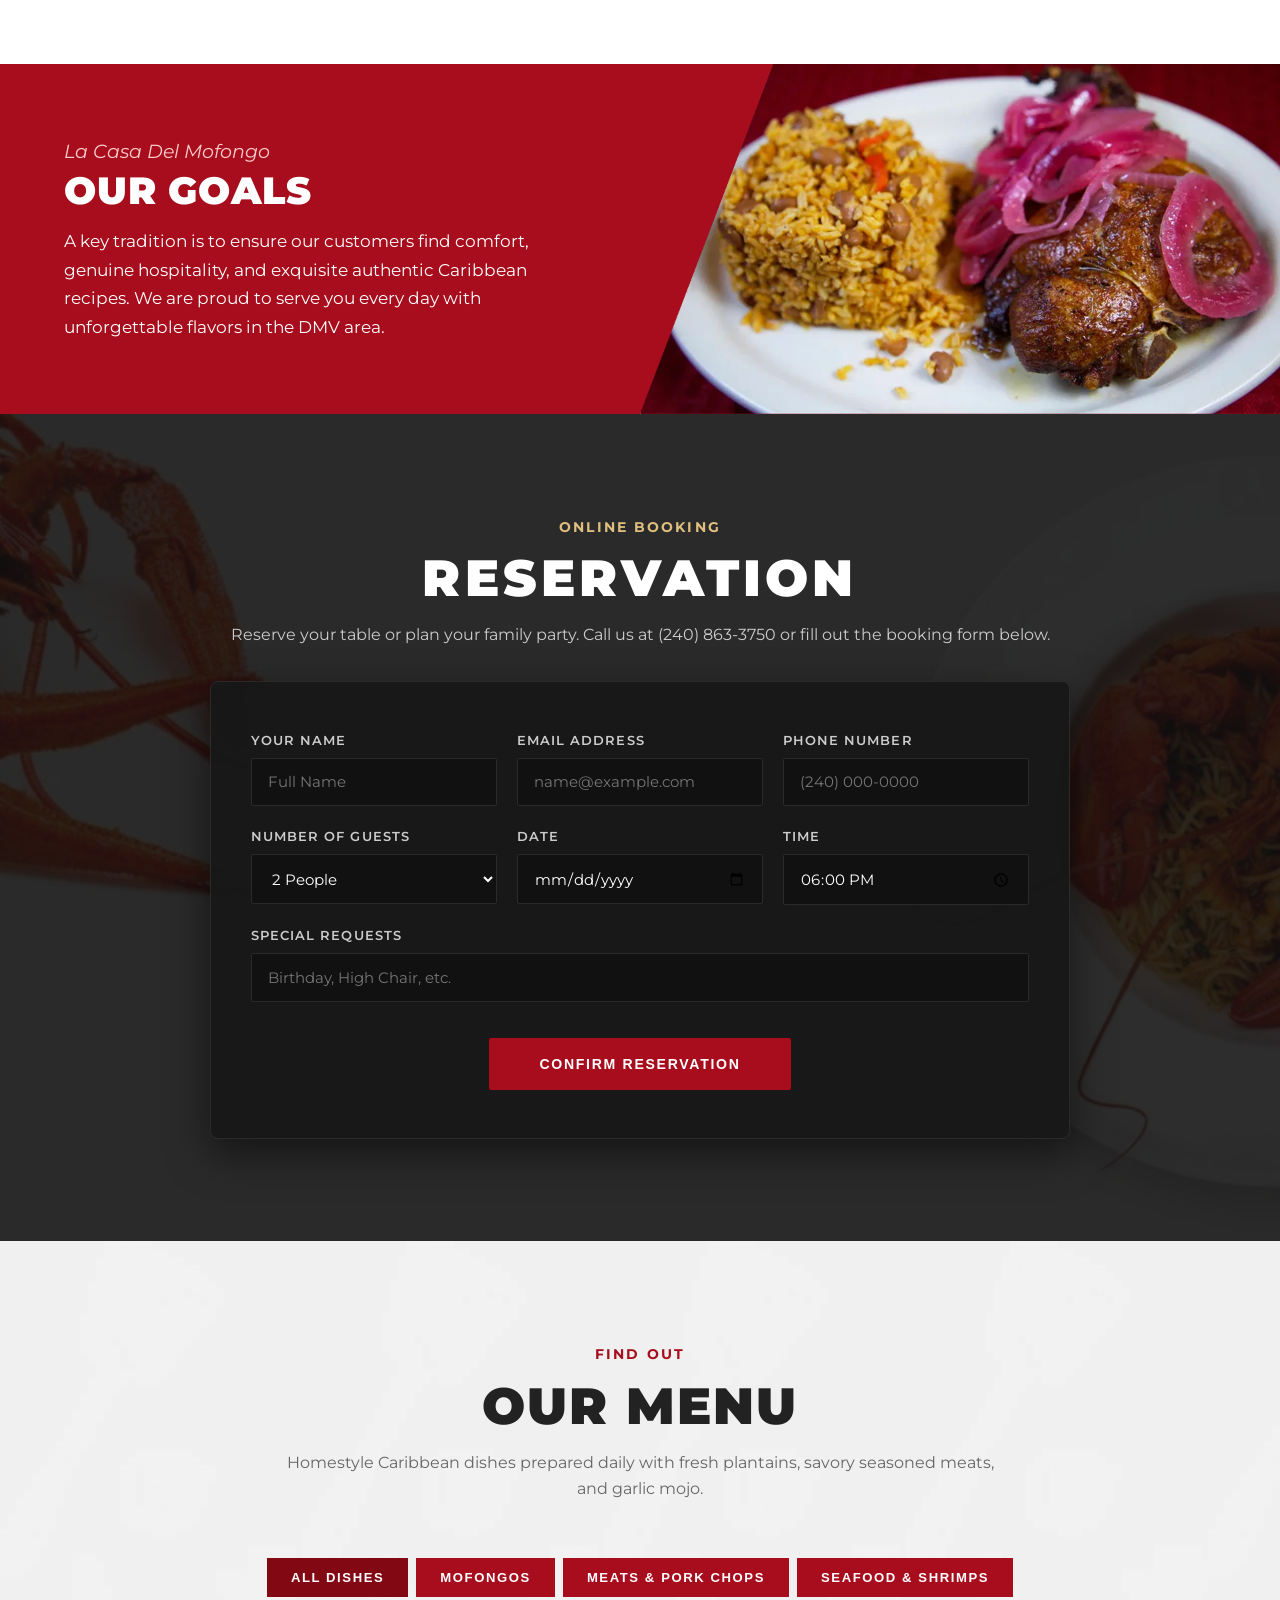
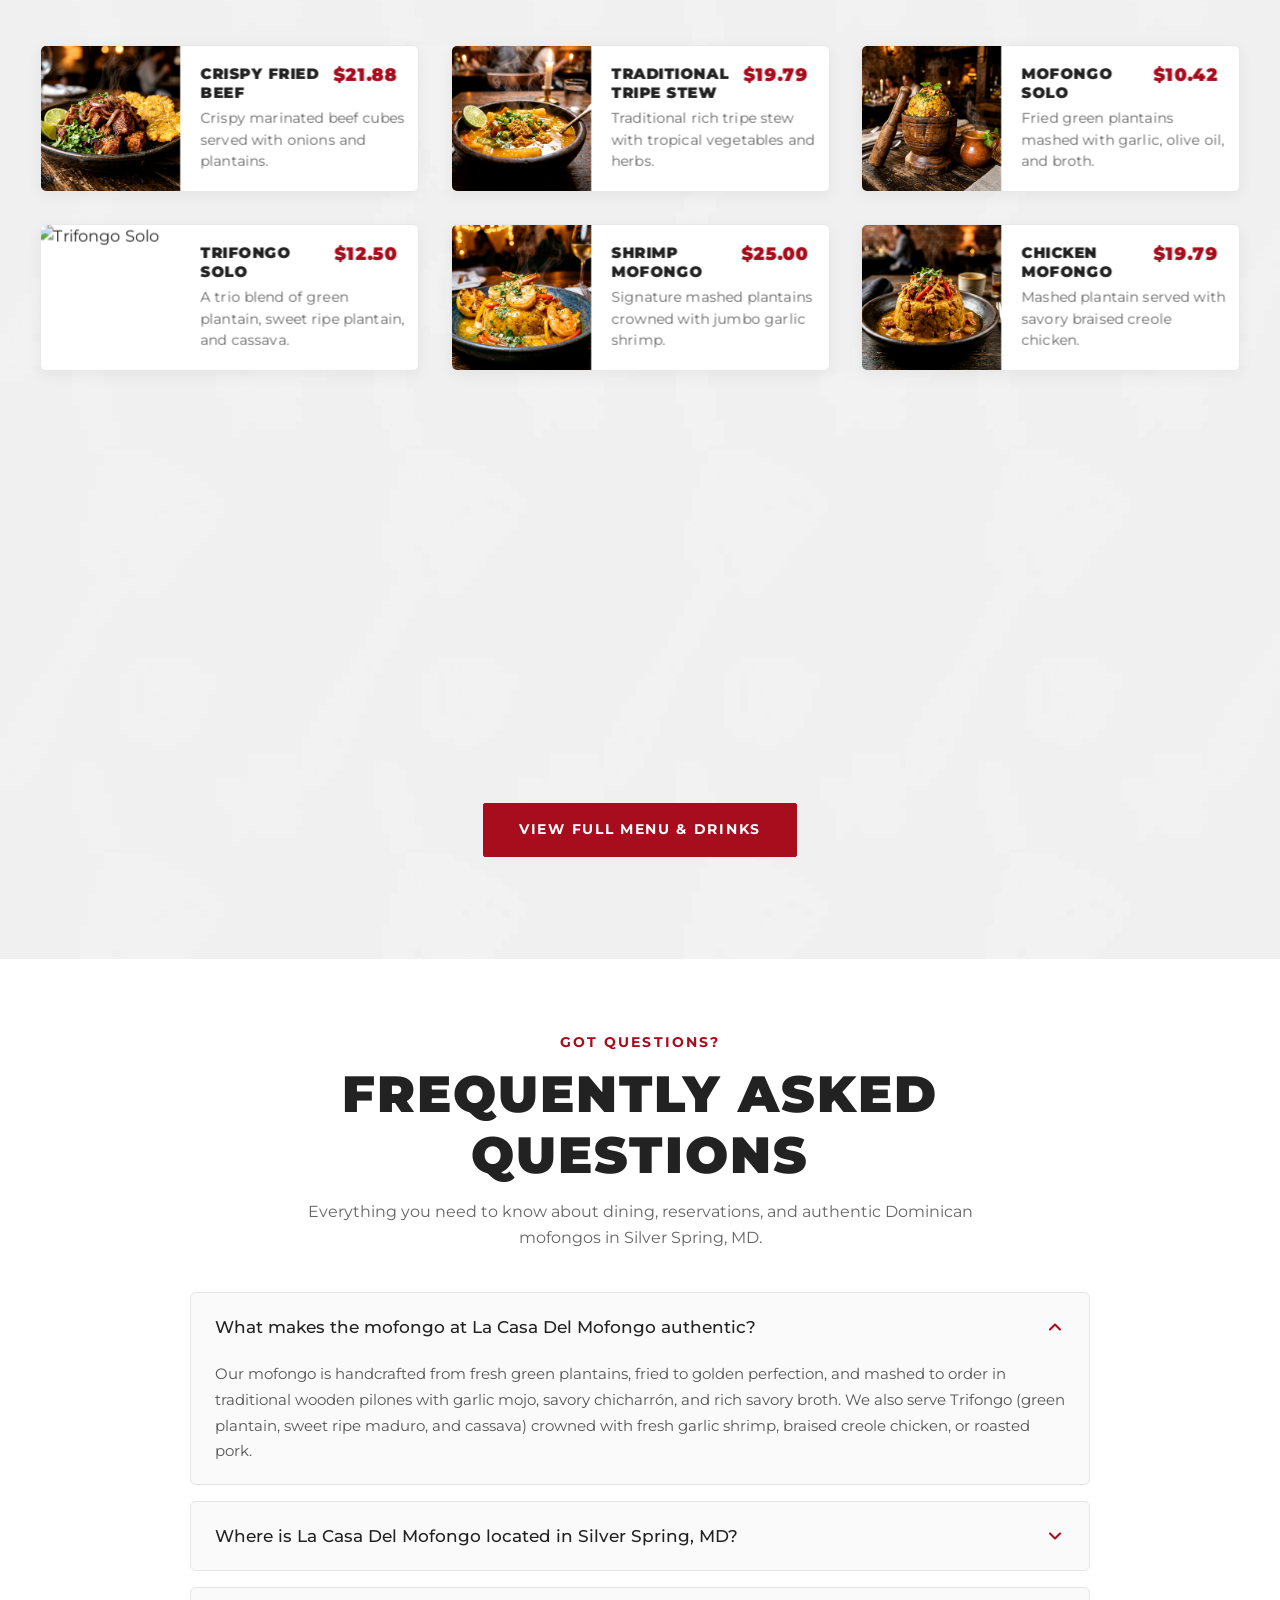
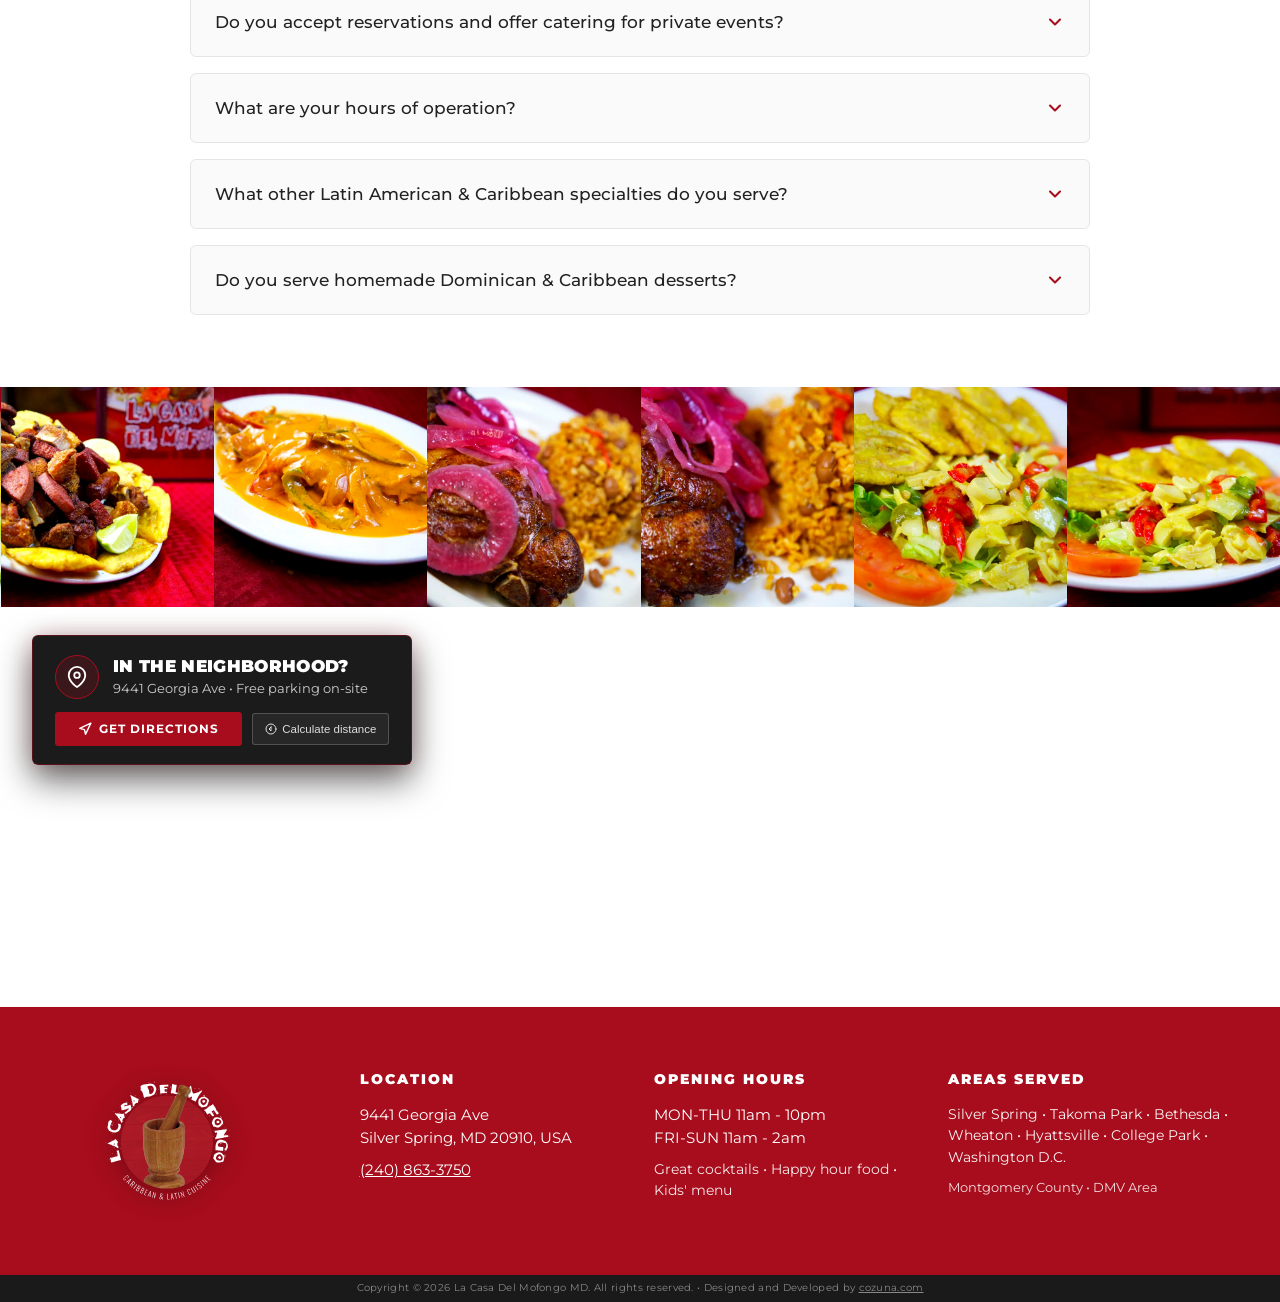
==== commit fbb64d83: "style: invert hover colors for primary buttons to white background and brand red text" ====
--- a/index.html
+++ b/index.html
@@ -154,7 +154,7 @@
   <link rel="preconnect" href="https://fonts.gstatic.com" crossorigin>
   <link href="https://fonts.googleapis.com/css2?family=Montserrat:ital,wght@0,300;0,400;0,500;0,600;0,700;0,800;0,900;1,300;1,400;1,700&display=swap" rel="stylesheet">
 
-  <link rel="stylesheet" href="css/styles.css?v=9.5">
+  <link rel="stylesheet" href="css/styles.css?v=9.6">
   <!-- Favicon -->
   <link rel=icon type=image/x-icon href=favicon.ico>
   <link rel=icon type=image/png sizes=32x32 href=favicon-32x32.png>
@@ -627,7 +627,7 @@
 
   <!-- Shared Scripts -->
   <script src="js/cms.js?v=4.5"></script>
-  <script src="js/components.js?v=9.5"></script>
+  <script src="js/components.js?v=9.6"></script>
   <script>
     // Live CMS Data binding for Index Menu
 
--- a/css/styles.css
+++ b/css/styles.css
@@ -481,10 +481,11 @@
 }
 
 .btn-primary:hover {
-  background: var(--color-primary-dark);
-  border-color: var(--color-primary-dark);
-  transform: translateY(-3px);
-  box-shadow: 0 8px 25px rgba(167, 13, 28, 0.45);
+  background: #ffffff !important;
+  color: var(--color-primary) !important;
+  border-color: #ffffff !important;
+  transform: translateY(-3px) scale(1.02);
+  box-shadow: 0 10px 30px rgba(255, 255, 255, 0.28), 0 0 20px rgba(167, 13, 28, 0.45);
 }
 
 .btn-outline {
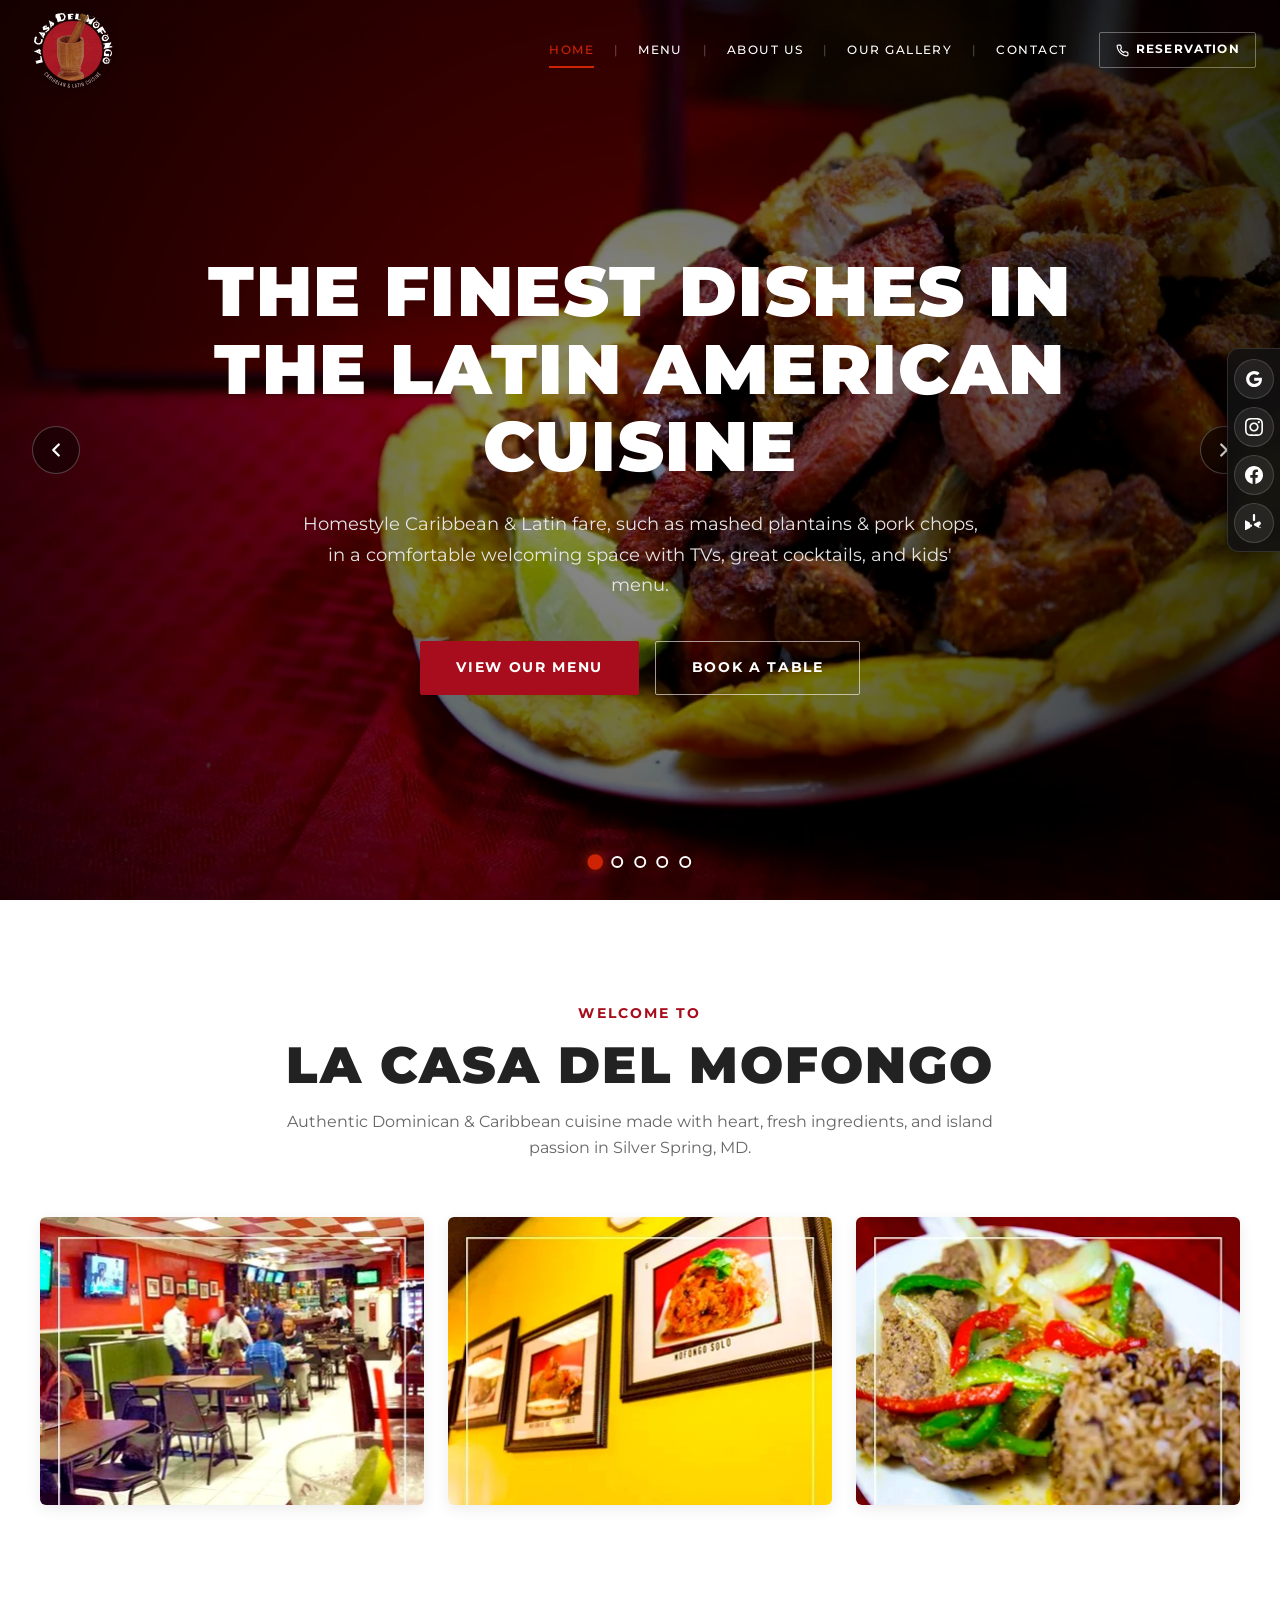
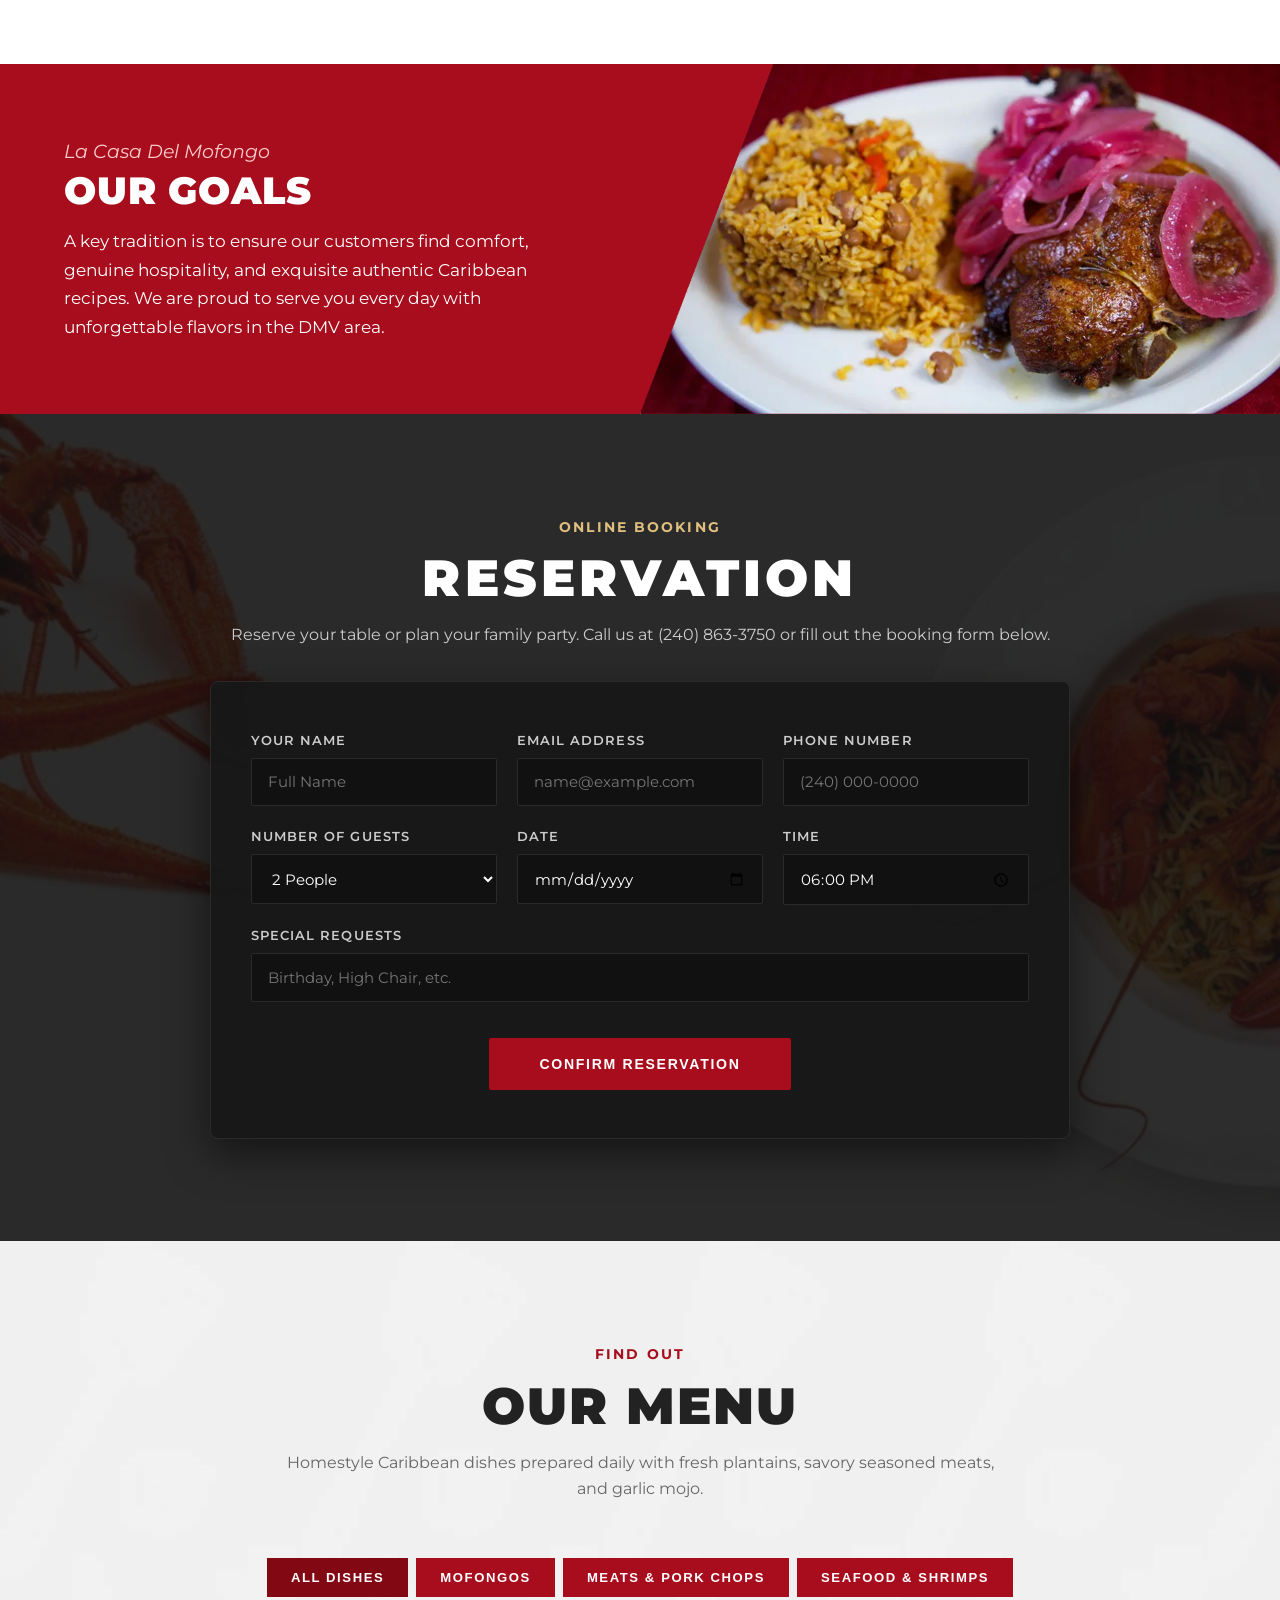
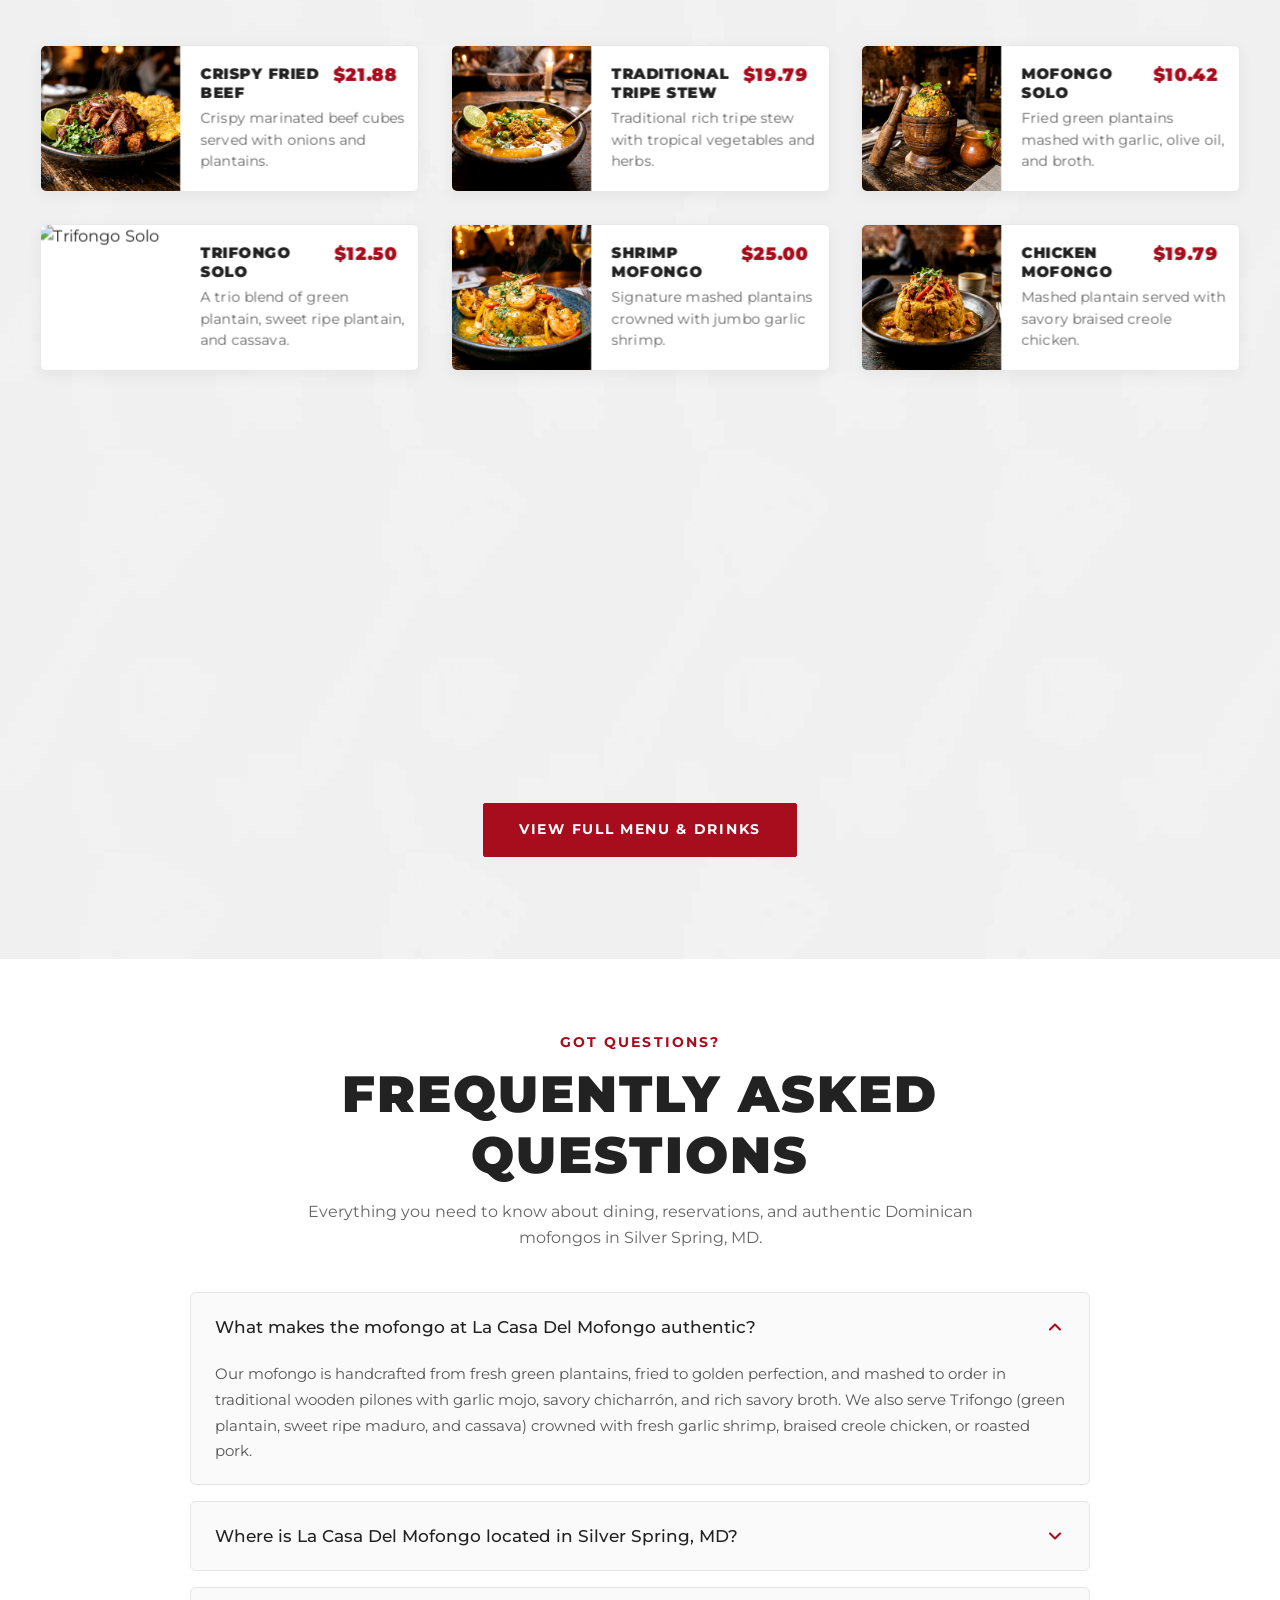
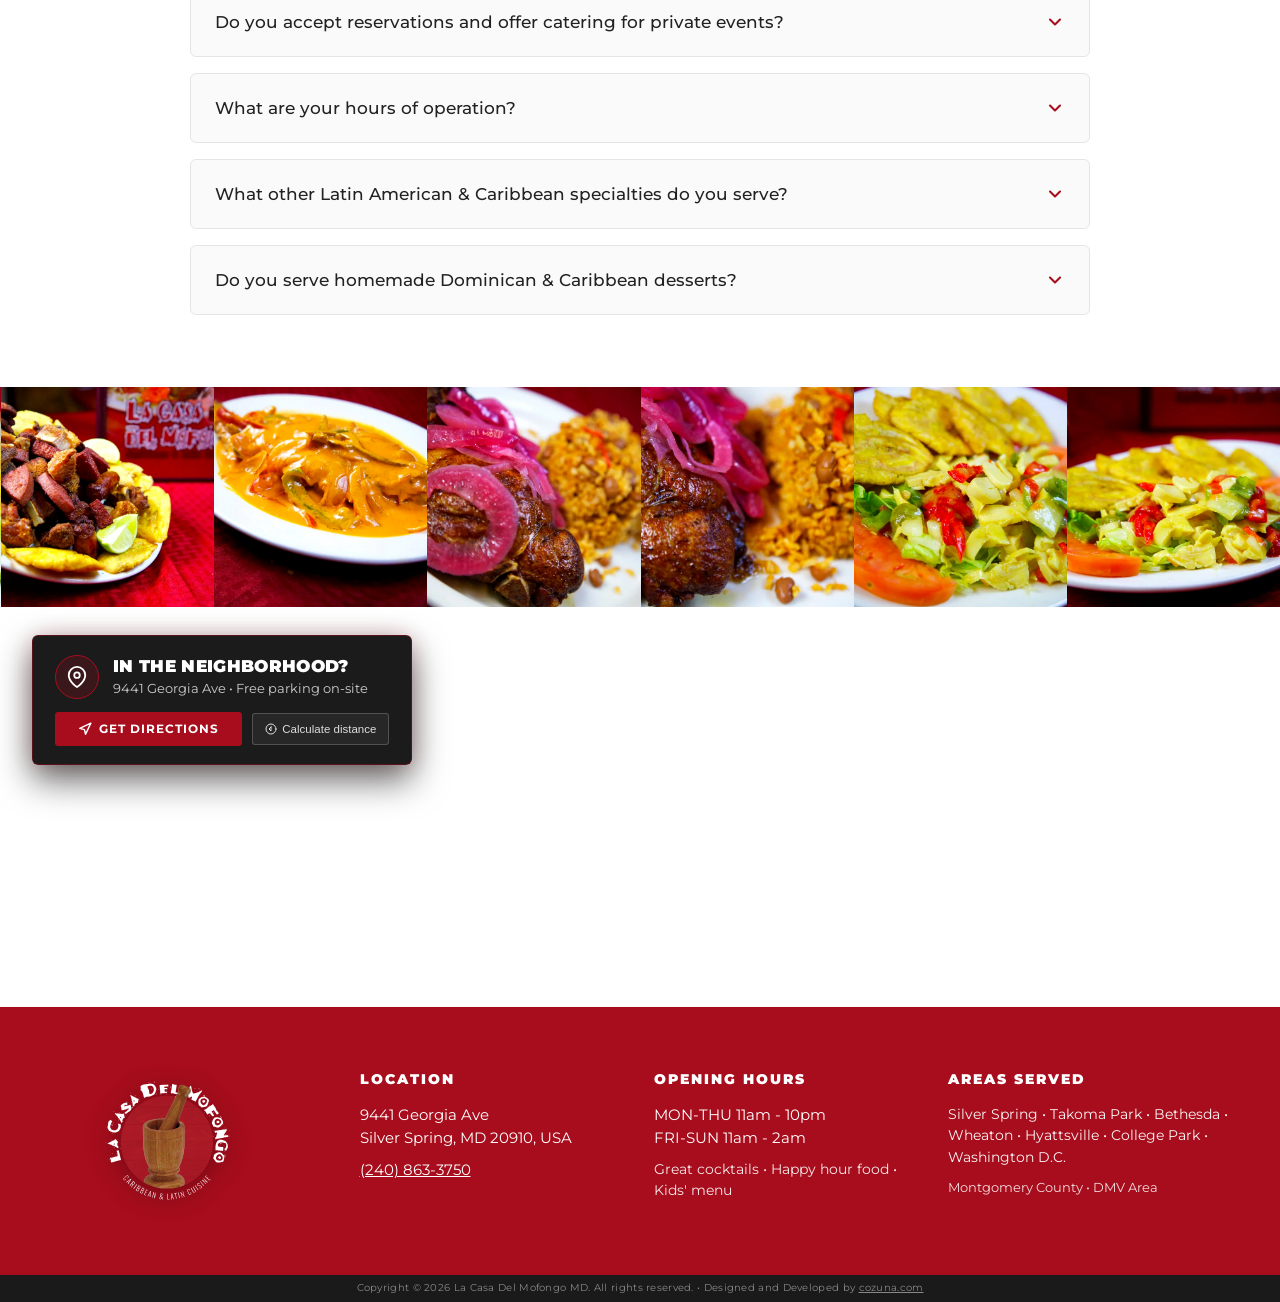
==== commit dc910333: "feat(analytics): integrate Google Tag Manager container GTM-TPXBD729 across all pages" ====
--- a/index.html
+++ b/index.html
@@ -1,6 +1,13 @@
 <!DOCTYPE html>
 <html lang="en">
 <head>
+  <!-- Google Tag Manager -->
+  <script>(function(w,d,s,l,i){w[l]=w[l]||[];w[l].push({'gtm.start':
+  new Date().getTime(),event:'gtm.js'});var f=d.getElementsByTagName(s)[0],
+  j=d.createElement(s),dl=l!='dataLayer'?'&l='+l:'';j.async=true;j.src=
+  'https://www.googletagmanager.com/gtm.js?id='+i+dl;f.parentNode.insertBefore(j,f);
+  })(window,document,'script','dataLayer','GTM-TPXBD729');</script>
+  <!-- End Google Tag Manager -->
   <meta charset="UTF-8">
   <meta name="viewport" content="width=device-width, initial-scale=1.0">
   <title>La Casa Del Mofongo | Authentic Dominican Food in Silver Spring MD</title>
@@ -169,6 +176,11 @@
   <meta name="theme-color" content="#a70d1c">
 </head>
 <body>
+  <!-- Google Tag Manager (noscript) -->
+  <noscript><iframe src="https://www.googletagmanager.com/ns.html?id=GTM-TPXBD729"
+  height="0" width="0" style="display:none;visibility:hidden"></iframe></noscript>
+  <!-- End Google Tag Manager (noscript) -->
+
 
   <!-- Shared Header -->
   <div id="header-placeholder"></div>
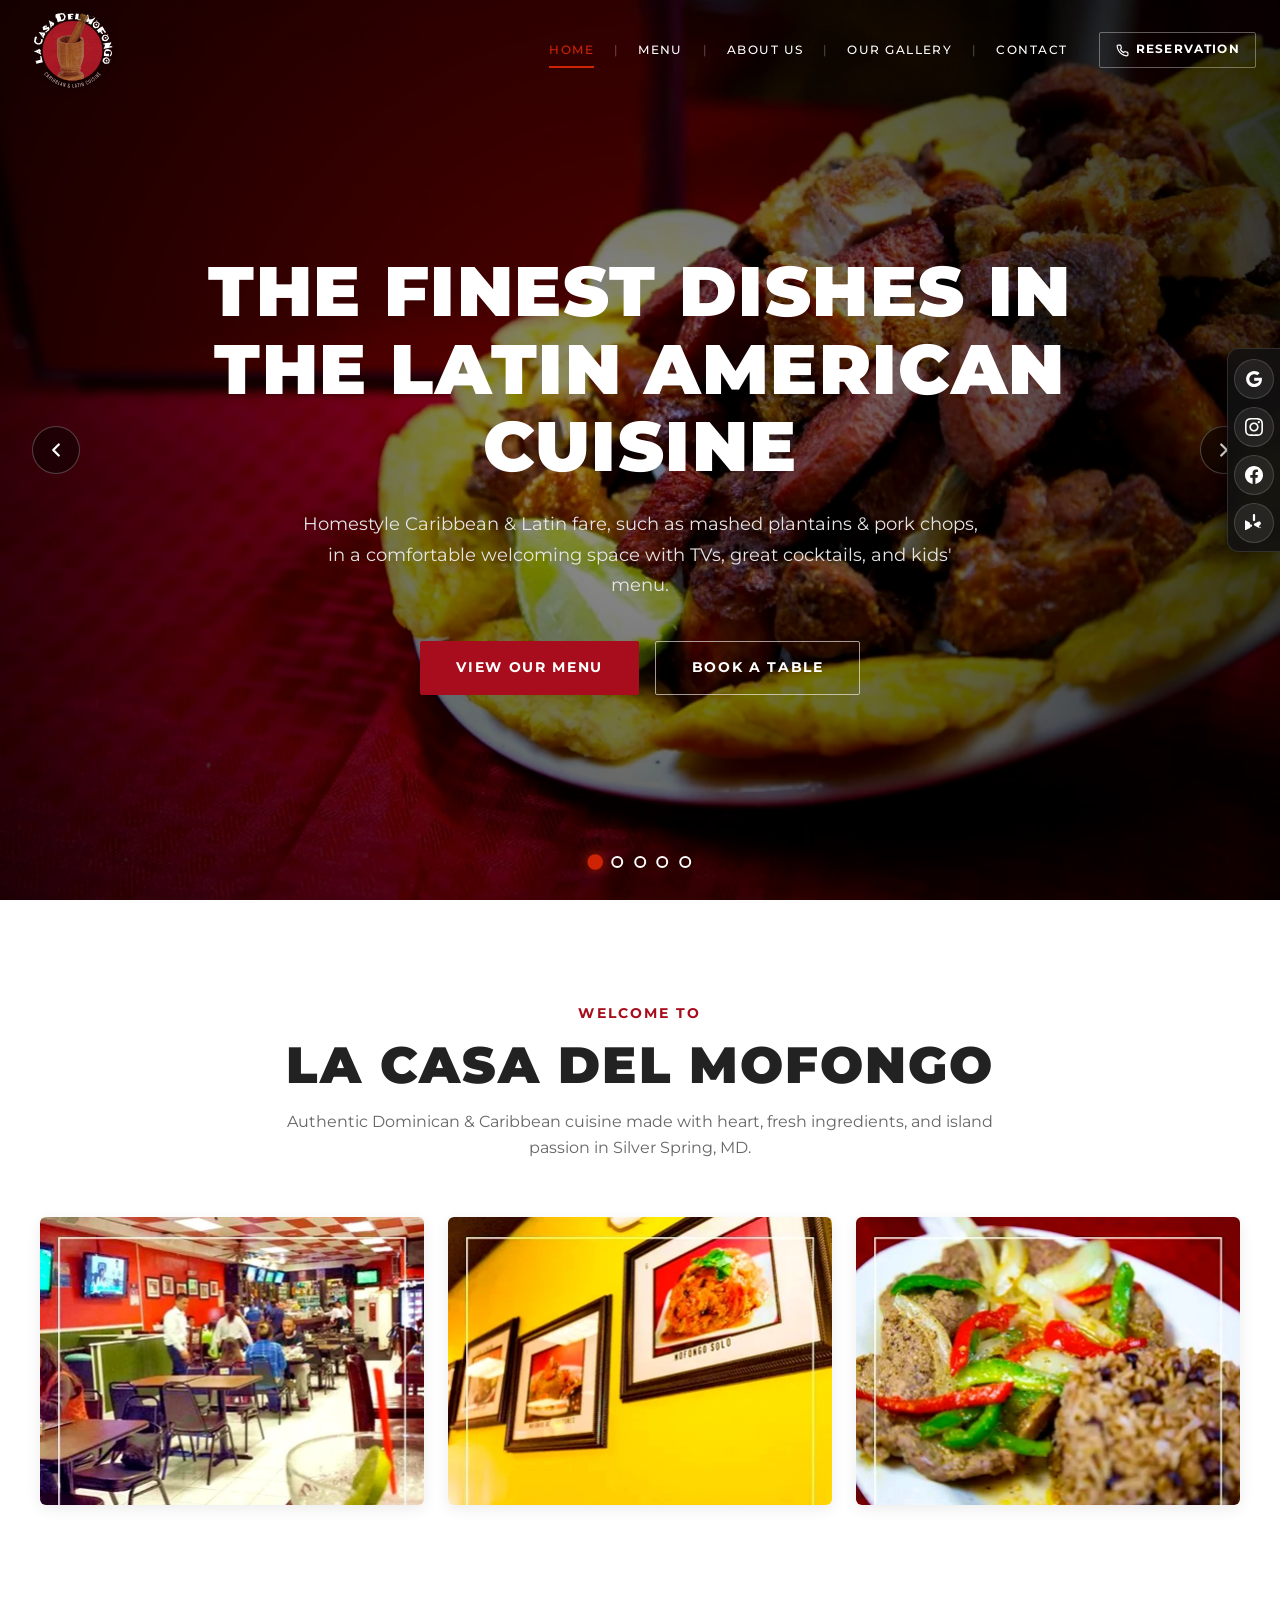
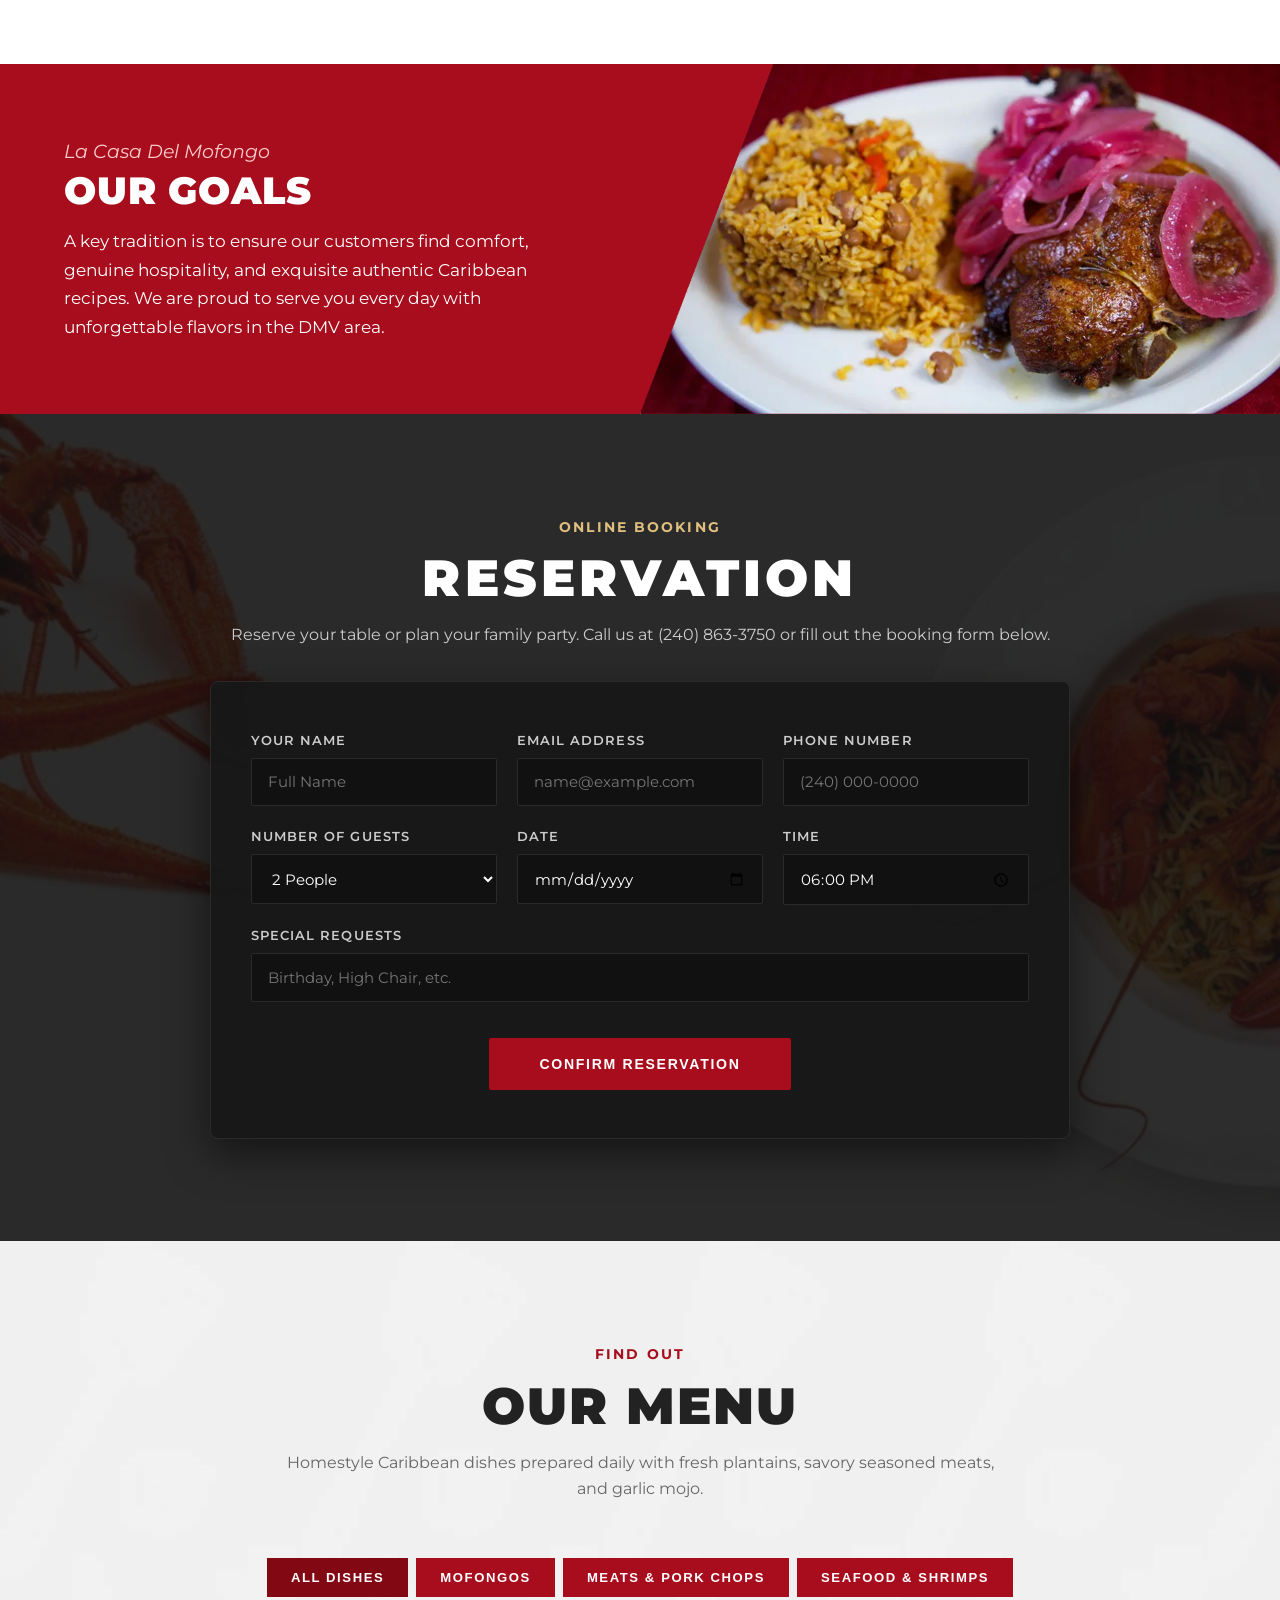
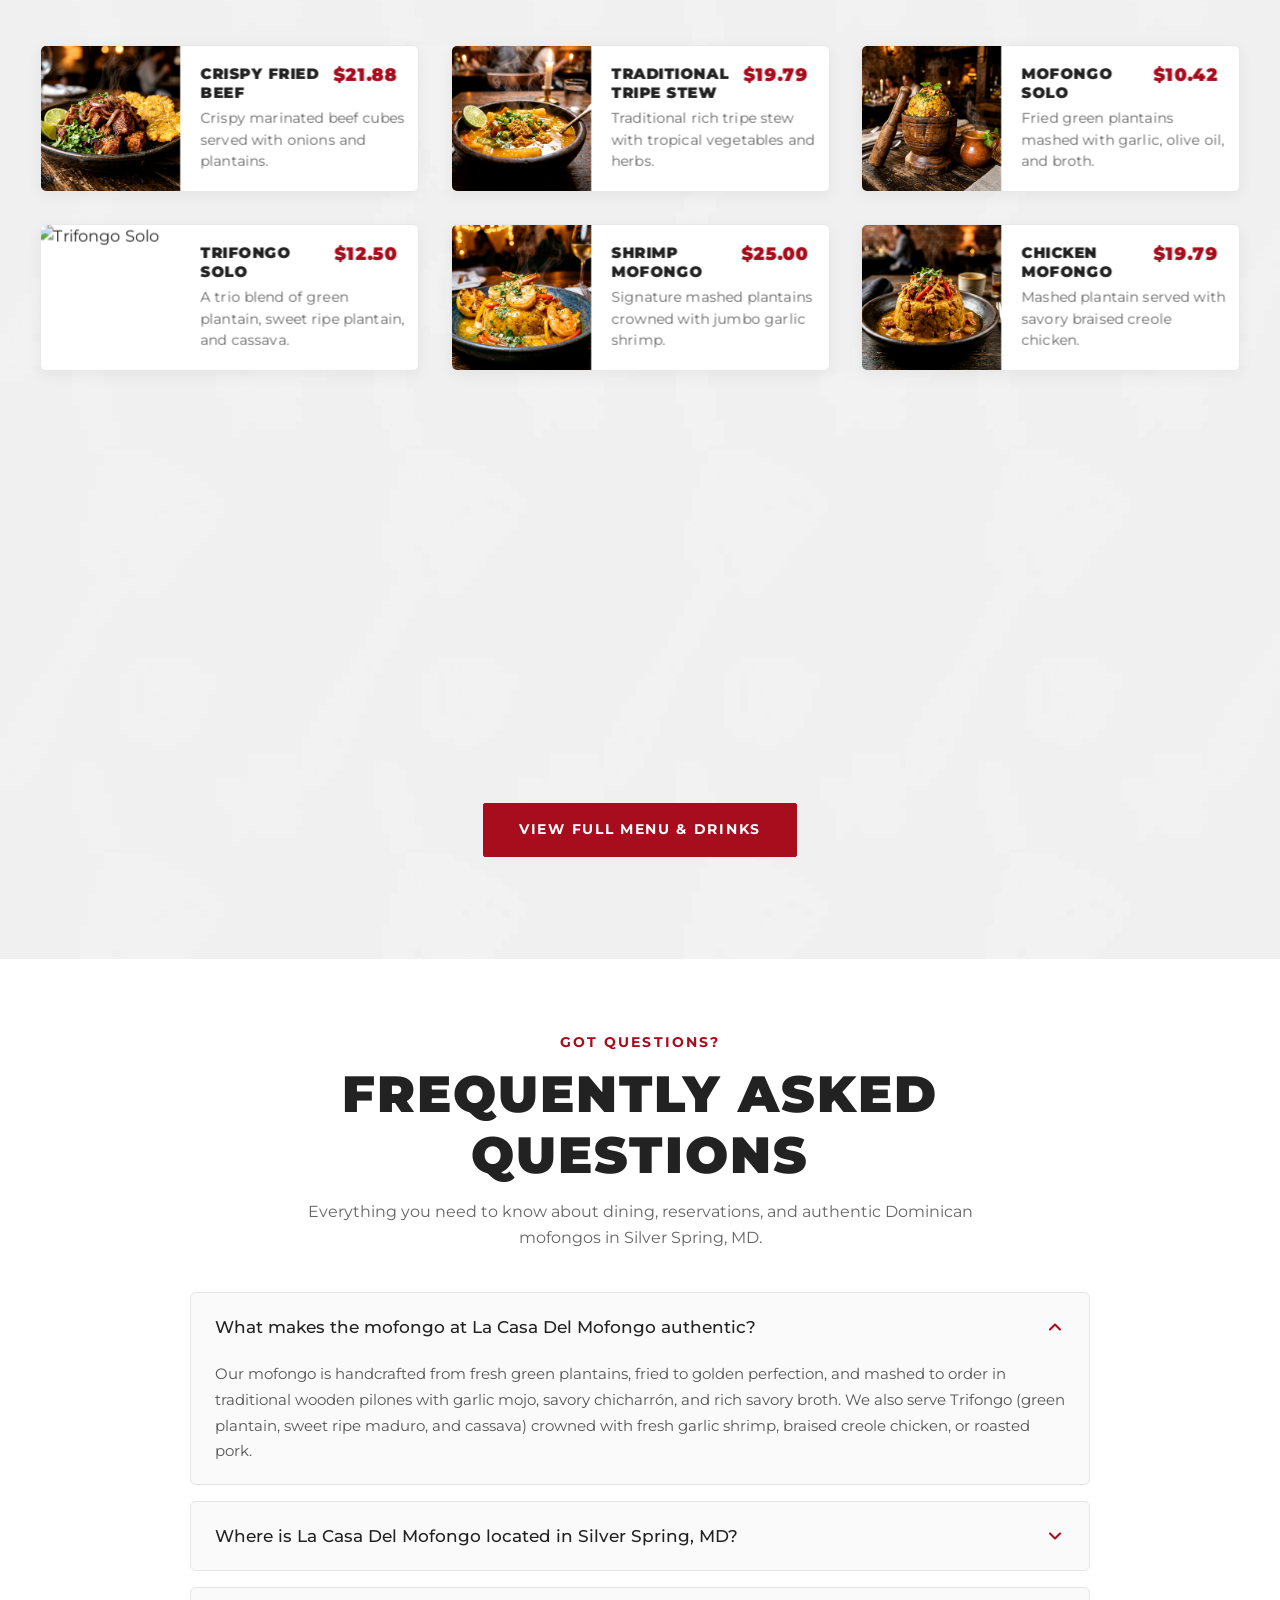
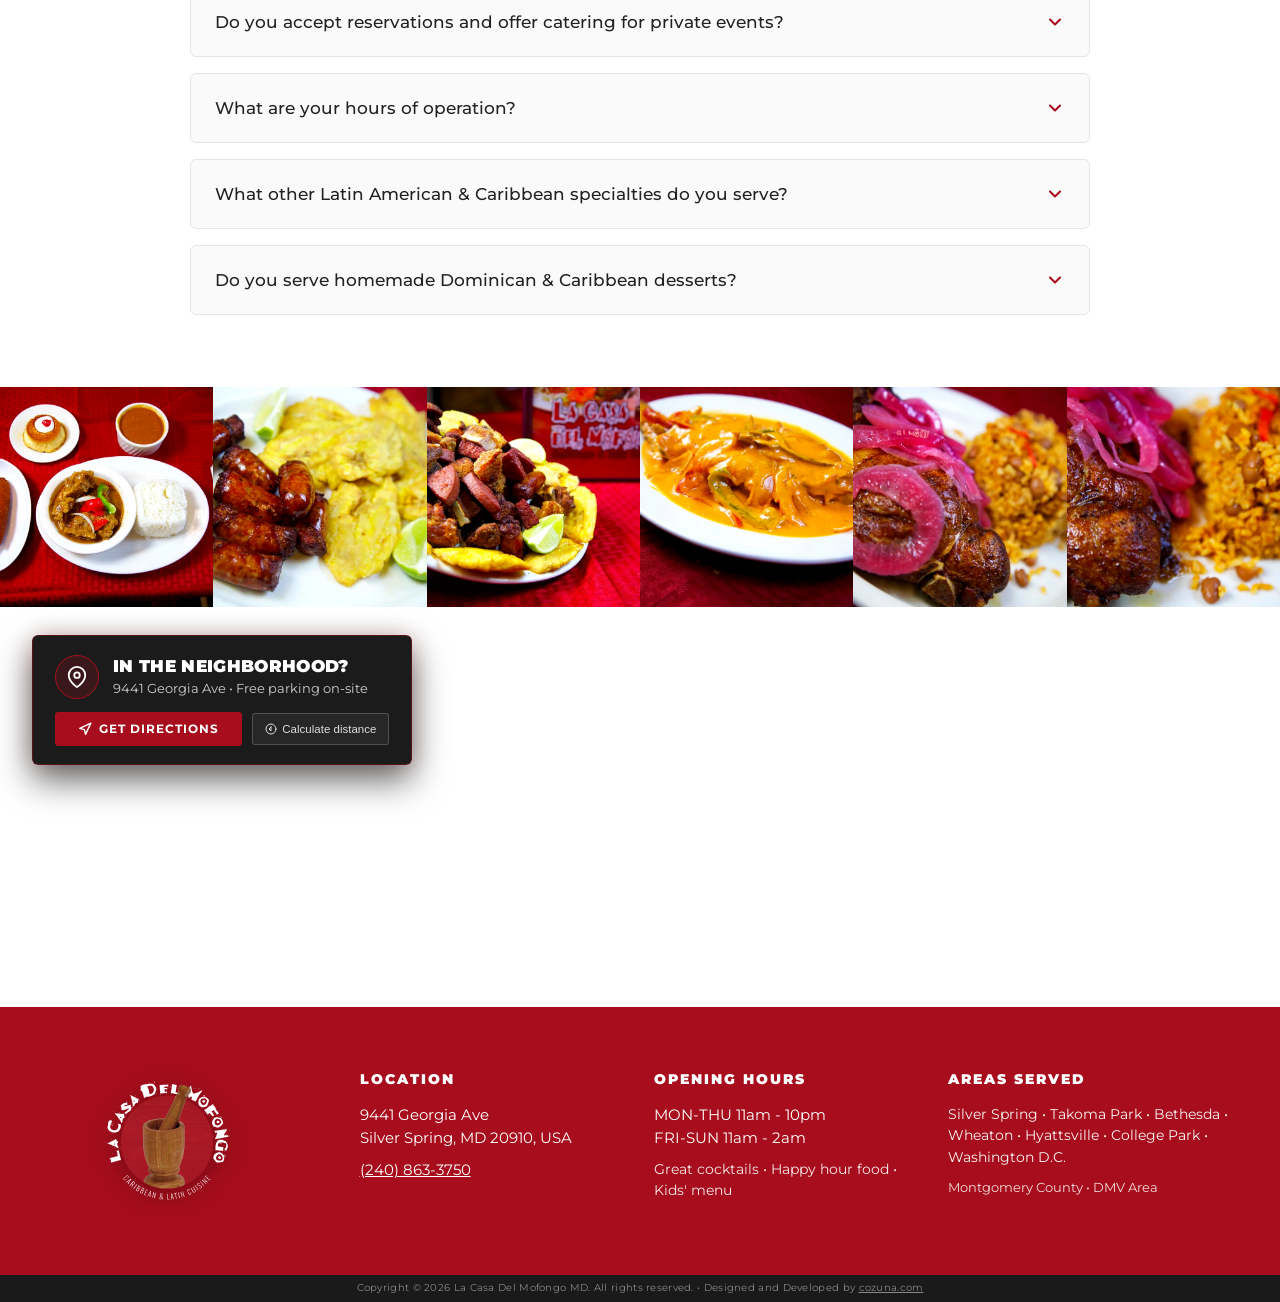
==== commit 63e42205: "feat(analytics): add Google Analytics 4 tag G-67GLZSMVC3 directly to all pages" ====
--- a/index.html
+++ b/index.html
@@ -1,6 +1,15 @@
 <!DOCTYPE html>
 <html lang="en">
 <head>
+  <!-- Google tag (gtag.js) -->
+  <script async src="https://www.googletagmanager.com/gtag/js?id=G-67GLZSMVC3"></script>
+  <script>
+    window.dataLayer = window.dataLayer || [];
+    function gtag(){dataLayer.push(arguments);}
+    gtag('js', new Date());
+
+    gtag('config', 'G-67GLZSMVC3');
+  </script>
   <!-- Google Tag Manager -->
   <script>(function(w,d,s,l,i){w[l]=w[l]||[];w[l].push({'gtm.start':
   new Date().getTime(),event:'gtm.js'});var f=d.getElementsByTagName(s)[0],
